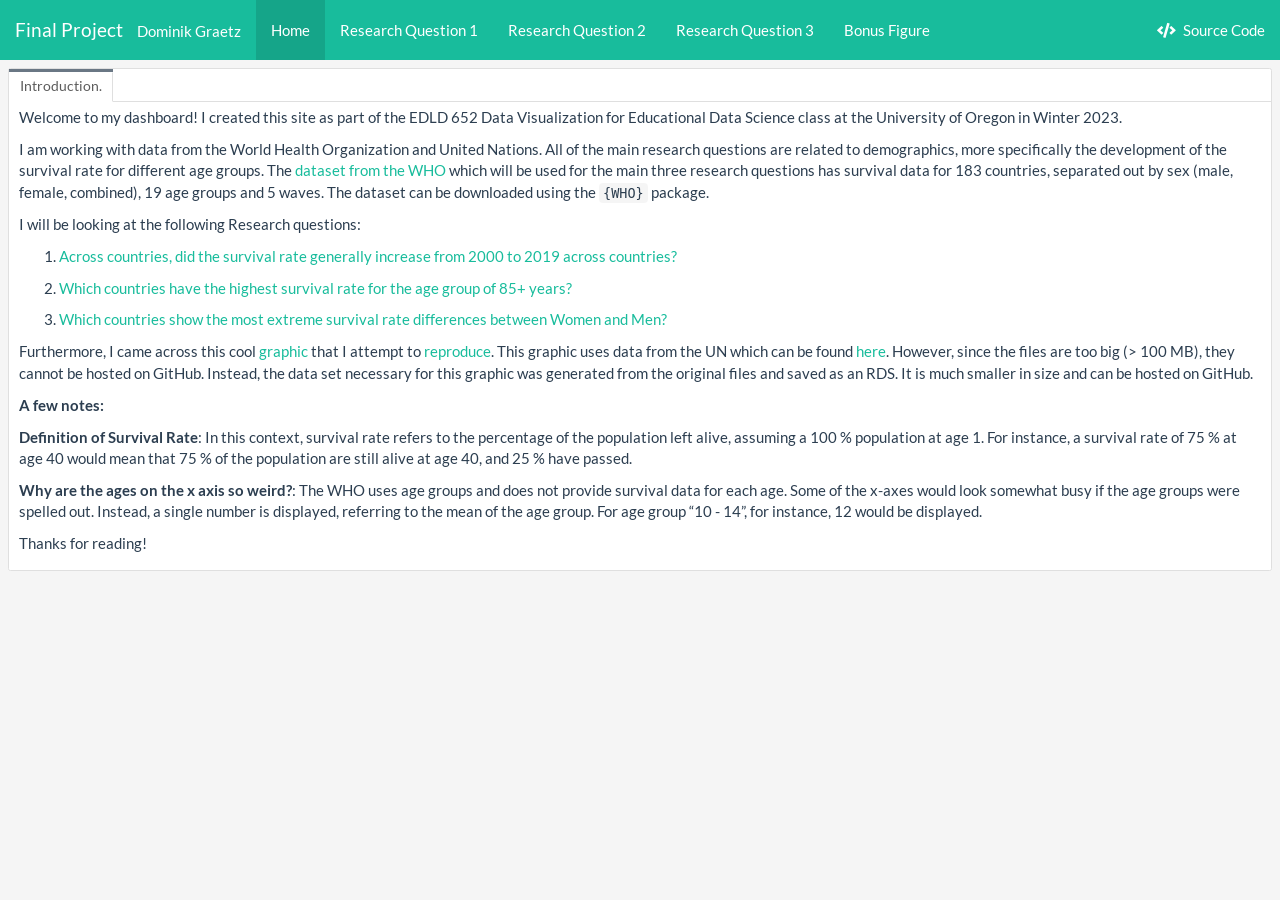
==== docs/index.html @ 1a1540c4 "firstcommit" ====
<!DOCTYPE html>
<html xmlns="http://www.w3.org/1999/xhtml">
<head>

<meta charset="utf-8">
<meta http-equiv="Content-Type" content="text/html; charset=utf-8" />
<meta name="generator" content="pandoc" />
<meta name="author" content="Dominik Graetz" />



<title>Final Project</title>

<meta property="og:title" content="Final Project" />

<meta name='viewport' content='width=device-width, initial-scale=1.0, maximum-scale=1.0, user-scalable=no' />

<link rel="icon" href="data:image/x-icon;" type="image/x-icon">


<script type="text/javascript">
window.FlexDashboardComponents = [];
</script>

<script id="flexdashboard-navbar" type="application/json">
[{"title":"Source Code","icon":"fa-code","href":"source_embed","align":"right"}]
</script>
<script src="site_libs/header-attrs-2.20/header-attrs.js"></script>
<script src="site_libs/jquery-3.6.0/jquery-3.6.0.min.js"></script>
<meta name="viewport" content="width=device-width, initial-scale=1" />
<link href="site_libs/bootstrap-3.3.5/css/flatly.min.css" rel="stylesheet" />
<script src="site_libs/bootstrap-3.3.5/js/bootstrap.min.js"></script>
<script src="site_libs/bootstrap-3.3.5/shim/html5shiv.min.js"></script>
<script src="site_libs/bootstrap-3.3.5/shim/respond.min.js"></script>
<style>h1 {font-size: 34px;}
       h1.title {font-size: 38px;}
       h2 {font-size: 30px;}
       h3 {font-size: 24px;}
       h4 {font-size: 18px;}
       h5 {font-size: 16px;}
       h6 {font-size: 12px;}
       code {color: inherit; background-color: rgba(0, 0, 0, 0.04);}
       pre:not([class]) { background-color: white }</style>
<script src="site_libs/stickytableheaders-0.1.19/jquery.stickytableheaders.min.js"></script>
<link href="site_libs/font-awesome-5.1.0/css/all.css" rel="stylesheet" />
<link href="site_libs/font-awesome-5.1.0/css/v4-shims.css" rel="stylesheet" />
<link href="site_libs/value-box-accent-static-0.6.1/theme-flatly-value-box.css" rel="stylesheet" />
<link href="site_libs/featherlight-1.3.5/featherlight.min.css" rel="stylesheet" />
<script src="site_libs/featherlight-1.3.5/featherlight.min.js"></script>
<link href="site_libs/prism-1.4.1/prism.css" rel="stylesheet" />
<script src="site_libs/prism-1.4.1/prism.js"></script>
<link href="site_libs/flexdashboard-css-0.6.1/flexdashboard.min.css" rel="stylesheet" />
<link href="site_libs/flexdashboard-css-0.6.1/theme-flatly.css" rel="stylesheet" />
<style type="text/css">
/*
  CSS for flexdashboard.js' use of Sly(). The sizing/position of this CSS needs to be
  applied _before_ flexdashboard.js initializes, which is why this CSS has been pulled
  out from flexdashboard.scss and inlined in the document's head.
*/

.storyboard-nav button {
  background: transparent;
  border: 0;
  opacity: .3;
  outline: none;
  padding: 0;
}

.storyboard-nav button:hover,
.storyboard-nav button:hover {
  opacity: .5;
}

.storyboard-nav button:disabled,
.storyboard-nav button:disabled {
  opacity: .1;
}

.storyboard-nav .sbnext,
.storyboard-nav .sbprev {
  float: left;
  width: 2%;
  height: 120px;
}

.storyboard-nav .sbprev {
  text-align: left;
  width: 2%;
}

.storyboard-nav .sbnext {
  float: right;
  text-align: right;
  margin-right: 8px;
}

.storyboard-nav .sbframelist {
  margin: 0 auto;
  width: 94%;
  height: 120px;
  overflow: hidden;
  text-shadow: none;
  margin-bottom: 8px;
}

.storyboard-nav .sbframelist ul {
  list-style: none;
  margin: 0;
  padding: 0;
  height: 100%;
}

.storyboard-nav .sbframelist ul li {
  float: left;
  width: 270px;
  height: 100%;
  padding: 10px 10px 10px 10px;
  margin-right: 8px;
  text-align: left;
  cursor: pointer;
}

.storyboard-nav .sbframelist ul li:last-child {
  margin-right: 0px;
}

.sbframe-commentary {
  width: 300px;
}

.sbframe-commentary ul {
  padding-left: 22px;
}

.sbframe.active {
  display: flex;
}

.sbframe:not(.active) {
  display: none;
}
</style>



</head>

<body>

<div class="navbar navbar-inverse navbar-fixed-top" role="navigation">
<div class="container-fluid">
<div class="navbar-header">

<span class="navbar-logo pull-left">
  
</span>
<span class="navbar-brand">
  Final Project
  <span class="navbar-author">
    Dominik Graetz
    </span>
</span>

<button id="navbar-button" type="button" class="navbar-toggle collapsed pull-right" data-toggle="collapse" data-bs-toggle="collapse" data-target="#navbar" data-bs-target="#navbar">
<span class="icon-bar"></span>
<span class="icon-bar"></span>
<span class="icon-bar"></span>
</button>

</div>
<div id="navbar" class="navbar-collapse collapse">
<ul class="nav navbar-nav navbar-left">
</ul>
<ul class="nav navbar-nav navbar-right">
</ul>
</div><!--/.nav-collapse-->
</div><!--/.container-->
</div><!--/.navbar-->

<script type="text/javascript">


var FlexDashboard = (function () {

  // initialize options
  var _options = {};

  var FlexDashboard = function() {

    // default options
    _options = $.extend(_options, {
      theme: "cosmo",
      fillPage: false,
      orientation: 'columns',
      storyboard: false,
      defaultFigWidth: 576,
      defaultFigHeight: 461,
      defaultFigWidthMobile: 360,
      defaultFigHeightMobile: 461,
      isMobile: false,
      isPortrait: false,
      resize_reload: true
    });
  };

  function init(options) {

    // extend default options
    $.extend(true, _options, options);

    // add ids to sections that don't have them (pandoc won't assign ids
    // to e.g. sections with titles consisting of only chinese characters)
    var nextId = 1;
    $('.level1:not([id]),.level2:not([id]),.level3:not([id])').each(function() {
      $(this).attr('id', 'dashboard-' + nextId++);
    });

    // find navbar items
    var navbarItems = $('#flexdashboard-navbar');
    if (navbarItems.length)
      navbarItems = JSON.parse(navbarItems.html());
    addNavbarItems(navbarItems);

    // find the main dashboard container
    var dashboardContainer = $('#dashboard-container');

    // resolve mobile classes
    resolveMobileClasses(dashboardContainer);

    // one time global initialization for components
    componentsInit(dashboardContainer);

    // look for a global sidebar
    var globalSidebar = dashboardContainer.find(".section.level1.sidebar");
    if (globalSidebar.length > 0) {

      // global layout for fullscreen displays
      if (!isMobilePhone()) {

         // hoist it up to the top level
         globalSidebar.insertBefore(dashboardContainer);

         // lay it out (set width/positions)
         layoutSidebar(globalSidebar, dashboardContainer);

      // tuck sidebar into first page for mobile phones
      } else {

        // convert it into a level3 section
        globalSidebar.removeClass('sidebar');
        globalSidebar.removeClass('level1');
        globalSidebar.addClass('level3');
        var h1 = globalSidebar.children('h1');
        var h3 = $('<h3></h3>');
        h3.append(h1.contents());
        h3.insertBefore(h1);
        h1.detach();

        // move it into the first page
        var page = dashboardContainer.find('.section.level1').first();
        if (page.length > 0)
          page.prepend(globalSidebar);
      }
    }

    // look for pages to layout
    var pages = $('div.section.level1');
    if (pages.length > 0) {

        // find the navbar and collapse on clicked
        var navbar = $('#navbar');
        navbar.on("click", "a[data-toggle!=dropdown]", null, function () {
           navbar.collapse('hide');
        });

        // envelop the dashboard container in a tab content div
        dashboardContainer.wrapInner('<div class="tab-content"></div>');

        pages.each(function(index) {

          // lay it out
          layoutDashboardPage($(this));

          // add it to the navbar
          addToNavbar($(this), index === 0);

        });

    } else {

      // remove the navbar and navbar button if we don't
      // have any navbuttons
      if (navbarItems.length === 0) {
        $('#navbar').remove();
        $('#navbar-button').remove();
      }

      // add the storyboard class if requested
      if (_options.storyboard)
        dashboardContainer.addClass('storyboard');

      // layout the entire page
      layoutDashboardPage(dashboardContainer);
    }

    // if we are in shiny we need to trigger a window resize event to
    // force correct layout of shiny-bound-output elements
    if (isShinyDoc())
      $(window).trigger('resize');

    // make main components visible
    $('.section.sidebar').css('visibility', 'visible');
    dashboardContainer.css('visibility', 'visible');

    // handle location hash
    handleLocationHash();

    // intialize prism highlighting
    initPrismHighlighting();

    // record mobile and orientation state then register a handler
    // to refresh if resize_reload is set to true and it changes
    _options.isMobile = isMobilePhone();
    _options.isPortrait = isPortrait();
    if (_options.resize_reload) {
      $(window).on('resize', function() {
        if (_options.isMobile !== isMobilePhone() ||
            _options.isPortrait !== isPortrait()) {
          window.location.reload();
        }
      });
    } else {
      // if in desktop mode and resizing to mobile, make sure the heights are 100%
      // This enforces what `fillpage.css` does for "wider" pages.
      // Since we are not reloading once the page becomes small, we need to force the height to 100%
      // This is a new situation introduced when `_options.resize_reload` is `false`
      if (! _options.isMobile) {
        // only add if `fillpage.css` was added in the first place
        if (_options.fillPage) {
          // fillpage.css
          $("html,body,#dashboard").css("height", "100%");
        }
      }
    }
    // trigger layoutcomplete event
    dashboardContainer.trigger('flexdashboard:layoutcomplete');
  }

  function resolveMobileClasses(dashboardContainer) {
     // add top level layout class
    dashboardContainer.addClass(isMobilePhone() ? 'mobile-layout' :
                                                  'desktop-layout');

    // look for .mobile sections and add .no-mobile to their peers
    var mobileSections = $('.section.mobile');
    mobileSections.each(function() {
       var id = $(this).attr('id');
       var nomobileId = id.replace(/-\d+$/, '');
       $('#' + nomobileId).addClass('no-mobile');
    });
  }

  function addNavbarItems(navbarItems) {

    var navbarLeft = $('ul.navbar-left');
    var navbarRight = $('ul.navbar-right');

    for (var i = 0; i<navbarItems.length; i++) {

      // get the item
      var item = navbarItems[i];

      // determine the container
      var container = null;
      if (item.align === "left")
        container = navbarLeft;
      else
        container = navbarRight;

      // navbar menu if we have multiple items
      if (item.items) {
        var menu = navbarMenu(null, item.icon, item.title, container);
        for (var j = 0; j<item.items.length; j++) {
          var subItem = item.items[j];
          var li = $('<li></li>');
          var a = navbarLink(subItem.icon, subItem.title, subItem.href, subItem.target);
          a.removeClass("nav-link").addClass("dropdown-item");
          li.append(a);
          menu.append(li);
        }
      } else {
        var li = $('<li class="nav-item"></li>');
        li.append(navbarLink(item.icon, item.title, item.href, item.target));
        container.append(li);
      }
    }
  }

  // create or get a reference to an existing dropdown menu
  function navbarMenu(id, icon, title, container) {
    var existingMenu = [];
    if (id)
      existingMenu = container.children('#' + id);
    if (existingMenu.length > 0) {
      return existingMenu.children('ul');
    } else {
      var li = $('<li class="nav-item"></li>');
      if (id)
        li.attr('id', id);
      li.addClass('dropdown');
      // auto add "Share" title on mobile if necessary
      if (!title && icon && (icon === "fa-share-alt") && isMobilePhone())
        title = "Share";
      if (title) {
        title = title + ' <span class="caret"></span>';
      }
      var a = navbarLink(icon, title, "#");
      a.addClass('dropdown-toggle');
      a.attr('data-toggle', 'dropdown');
      a.attr('data-bs-toggle', 'dropdown');
      a.attr('role', 'button');
      a.attr('aria-expanded', 'false');
      li.append(a);
      var ul = $('<ul class="dropdown-menu"></ul>');
      ul.attr('role', 'menu');
      li.append(ul);
      container.append(li);
      return ul;
    }
  }

  function addToNavbar(page, active) {

    // capture the id and data-icon attribute (if any)
    var id = page.attr('id');
    var icon = page.attr('data-icon');
    var navmenu = page.attr('data-navmenu');

    // get hidden state (transfer this to navbar)
    var hidden = page.hasClass('hidden');
    page.removeClass('hidden');

    // sanitize the id for use with bootstrap tabs
    id = id.replace(/[.\/?&!#<>]/g, '').replace(/\s/g, '_');
    page.attr('id', id);

    // get the wrapper
    var wrapper = page.closest('.dashboard-page-wrapper');

    // move the id to the wrapper
    page.removeAttr('id');
    wrapper.attr('id', id);

    // add the tab-pane class to the wrapper
    wrapper.addClass('tab-pane');
    if (active)
      wrapper.addClass('active');

    // get a reference to the h1, discover its inner contens, then detach it
    var h1 = wrapper.find('h1').first();
    var title = h1.contents();
    h1.detach();

    // create a navbar item
    var li = $('<li></li>');
    var a = navbarLink(icon, title, '#' + id);
    a.attr('data-toggle', 'tab');
    li.append(a);

    // add it to the navbar (or navbar menu if specified)
    var container = $('ul.navbar-left');
    if (navmenu) {
      var menuId = navmenu.replace(/\s+/g, '');
      var menu = navbarMenu(menuId, null, navmenu, container);
      li.find("> a").removeClass("nav-link").addClass("dropdown-item");
      menu.append(li);
    } else {
      li.addClass("nav-item")
      container.append(li);
    }

    // hide it if requested
    if (hidden)
      li.addClass('hidden');
  }

  function navbarLink(icon, title, href, target) {

    var a = $('<a class="nav-link"></a>');
    if (icon) {

      // get the name of the icon set and icon
      var dashPos = icon.indexOf("-");
      var iconSet = null;
      var iconSplit = icon.split(" ");
      if (iconSplit.length > 1) {
        iconSet = iconSplit[0];
        icon = iconSplit.slice(1).join(" ");
      } else {
        iconSet = icon.substring(0, dashPos);
      }
      var iconName = icon.substring(dashPos + 1);

      // create the icon
      var iconElement = $('<span class="' + iconSet + ' ' + icon + '"></span>');
      if (title)
        iconElement.css('margin-right', '7px');
      a.append(iconElement);
      // if href is null see if we can auto-generate based on icon (e.g. social)
      if (!href)
        maybeGenerateLinkFromIcon(iconName, a);
    }
    if (title)
      a.append(title);

    // add the href.
    if (href) {
      if (href === "source_embed") {
        a.attr('href', '#');
        a.attr('data-featherlight', "#flexdashboard-source-code");
        a.featherlight({
            beforeOpen: function(event){
              $('body').addClass('unselectable');
            },
            afterClose: function(event){
              $('body').removeClass('unselectable');
            }
        });
      } else {
        a.attr('href', href);
      }
    }

    // add the arget
    if (target)
      a.attr('target', target);

    return a;
  }

  // auto generate a link from an icon name (e.g. twitter) when possible
  function maybeGenerateLinkFromIcon(iconName, a) {

     var serviceLinks = {
      "twitter": "https://twitter.com/share?text=" + encodeURIComponent(document.title) + "&url="+encodeURIComponent(location.href),
      "facebook": "https://www.facebook.com/sharer/sharer.php?s=100&p[url]="+encodeURIComponent(location.href),
      "linkedin": "https://www.linkedin.com/shareArticle?mini=true&url="+encodeURIComponent(location.href) + "&title=" + encodeURIComponent(document.title),
      "pinterest": "https://pinterest.com/pin/create/link/?url="+encodeURIComponent(location.href) + "&description=" + encodeURIComponent(document.title)
    };

    var makeSocialLink = function(a, href) {
      a.attr('href', '#');
      a.on('click', function(e) {
        e.preventDefault();
        window.open(href);
      });
    };

    $.each(serviceLinks, function(key, value) {
      if (iconName.indexOf(key) !== -1)
        makeSocialLink(a, value);
    });
  }

  // layout a dashboard page
  function layoutDashboardPage(page) {

    // use a page wrapper so that free form content above the
    // dashboard appears at the top rather than the side (as it
    // would without the wrapper in a column orientation)
    var wrapper = $('<div class="dashboard-page-wrapper"></div>');
    page.wrap(wrapper);

    // if there are no level2 or level3 headers synthesize a level3
    // header to contain the (e.g. frame it, scroll container, etc.)
    var headers = page.find('h2,h3');
    if (headers.length === 0)
      page.wrapInner('<div class="section level3"></div>');

    // hoist up any content before level 2 or level 3 headers
    var children = page.children();
    children.each(function(index) {
      if ($(this).hasClass('level2') || $(this).hasClass('level3'))
        return false;
      $(this).insertBefore(page);
    });

    // determine orientation and fillPage behavior for distinct media
    var orientation, fillPage, storyboard;

    // media: mobile phone
    if (isMobilePhone()) {

      // if there is a sidebar we need to ensure it's content
      // is properly framed as an h3
      var sidebar = page.find('.section.sidebar');
      sidebar.removeClass('sidebar');
      sidebar.wrapInner('<div class="section level3"></div>');
      var h2 = sidebar.find('h2');
      var h3 = $('<h3></h3>');
      h3.append(h2.contents());
      h3.insertBefore(h2);
      h2.detach();

      // wipeout h2 elements then enclose them in a single h2
      var level2 = page.find('div.section.level2');
      level2.each(function() {
        level2.children('h2').remove();
        level2.children().unwrap();
      });
      page.wrapInner('<div class="section level2"></div>');

      // substitute mobile images
      if (isPortrait()) {
        var mobileFigures = $('img.mobile-figure');
        mobileFigures.each(function() {
          // get the src (might be base64 encoded)
          var src = $(this).attr('src');

          // find it's peer
          var id = $(this).attr('data-mobile-figure-id');
          var img = $('img[data-figure-id=' + id + "]");
          img.attr('src', src)
             .attr('width', _options.defaultFigWidthMobile)
             .attr('height', _options.defaultFigHeightMobile);
        });
      }

      // hoist storyboard commentary into it's own section
      if (page.hasClass('storyboard')) {
        var commentaryHR = page.find('div.section.level3 hr');
        commentaryHR.each(function() {
          var commentary = $(this).nextAll().detach();
          var commentarySection = $('<div class="section level3"></div>');
          commentarySection.append(commentary);
          commentarySection.insertAfter($(this).closest('div.section.level3'));
          $(this).remove();
        });
      }

      // force a non full screen layout by columns
      orientation = _options.orientation = 'columns';
      fillPage = _options.fillPage = false;
      storyboard = _options.storyboard = false;

    // media: desktop
    } else {

      // determine orientation
      orientation = page.attr('data-orientation');
      if (orientation !== 'rows' && orientation != 'columns')
        orientation = _options.orientation;

      // determine storyboard mode
      storyboard = page.hasClass('storyboard');

      // fillPage based on options (force for storyboard)
      fillPage = _options.fillPage || storyboard;

      // handle sidebar
      var sidebar = page.find('.section.level2.sidebar');
      if (sidebar.length > 0)
        layoutSidebar(sidebar, page);
    }

    // give it and it's parent divs height: 100% if we are in fillPage mode
    if (fillPage) {
      page.addClass('vertical-layout-fill');
      page.css('height', '100%');
      page.parents('div').css('height', '100%');
    } else {
      page.addClass('vertical-layout-scroll');
    }

    // perform the layout
    if (storyboard)
      layoutPageAsStoryboard(page);
    else if (orientation === 'rows')
      layoutPageByRows(page, fillPage);
    else if (orientation === 'columns')
      layoutPageByColumns(page, fillPage);
  }

  function layoutSidebar(sidebar, content) {

    // get it out of the header hierarchy
    sidebar = sidebar.first();
    if (sidebar.hasClass('level1')) {
      sidebar.removeClass('level1');
      sidebar.children('h1').remove();
    } else if (sidebar.hasClass('level2')) {
      sidebar.removeClass('level2');
      sidebar.children('h2').remove();
    }

    // determine width
    var sidebarWidth = isTablet() ? 220 : 250;
    var dataWidth = parseInt(sidebar.attr('data-width'));
    if (dataWidth)
      sidebarWidth = dataWidth;

    // set the width and shift the page right to accomodate the sidebar
    sidebar.css('width', sidebarWidth + 'px');
    content.css('padding-left', sidebarWidth + 'px');

    // wrap it's contents in a form
    sidebar.wrapInner($('<form></form>'));
  }

  function layoutPageAsStoryboard(page) {

    // create storyboard navigation
    var nav = $('<div class="storyboard-nav"></div>');

    // add navigation buttons
    var prev = $('<button class="sbprev"><i class="fa fa-angle-left"></i></button>');
    nav.append(prev);
    var next= $('<button class="sbnext"><i class="fa fa-angle-right"></i></button>');
    nav.append(next);

    // add navigation frame
    var frameList = $('<div class="sbframelist"></div>');
    nav.append(frameList);
    var ul = $('<ul></ul>');
    frameList.append(ul);

     // find all the level3 sections (those are the storyboard frames)
    var frames = page.find('div.section.level3');
    frames.each(function() {

      // mark it
      $(this).addClass('sbframe');

      // divide it into chart content and (optional) commentary
      $(this).addClass('dashboard-column-orientation');

      // stuff the chart into it's own div w/ flex
      $(this).wrapInner('<div class="sbframe-component"></div>');
      setFlex($(this), 1);
      var frame = $(this).children('.sbframe-component');

      // extract the title from the h3
      var li = $('<li></li>');
      var h3 = frame.children('h3');
      li.append(h3.contents());
      h3.detach();
      ul.append(li);

      // extract commentary
      var hr = frame.children('hr');
      if (hr.length) {
        var commentary = hr.nextAll().detach();
        hr.remove();
        var commentaryFrame = $('<div class="sbframe-commentary"></div>');
        commentaryFrame.addClass('flowing-content-shim');
        commentaryFrame.addClass('flowing-content-container');
        commentaryFrame.append(commentary);
        $(this).append(commentaryFrame);

        // look for a data-commentary-width attribute
        var commentaryWidth = $(this).attr('data-commentary-width');
        if (commentaryWidth)
          commentaryFrame.css('width', commentaryWidth + 'px');
      }

      // layout the chart (force flex)
      var result = layoutChart(frame, true);

      // ice the notes if there are none
      if (!result.notes)
        frame.find('.chart-notes').remove();

      // set flex on chart
      setFlex(frame, 1);
    });

    // create a div to hold all the frames
    var frameContent = $('<div class="sbframe-content"></div>');
    frameContent.addClass('dashboard-row-orientation');
    frameContent.append(frames.detach());

    // row orientation to stack nav and frame content
    page.addClass('dashboard-row-orientation');
    page.append(nav);
    page.append(frameContent);
    setFlex(frameContent, 1);

    // initialize sly
    var sly = new Sly(frameList, {
    		horizontal: true,
    		itemNav: 'basic',
    		smart: true,
    		activateOn: 'click',
    		startAt: 0,
    		scrollBy: 1,
    		activatePageOn: 'click',
    		speed: 200,
    		moveBy: 600,
    		dragHandle: true,
    		dynamicHandle: true,
    		clickBar: true,
    		keyboardNavBy: 'items',
    		next: next,
    		prev: prev
    	}).init();

    // make first frame active
    frames.removeClass('active');
    frames.first().addClass('active');

    // subscribe to frame changed events
    sly.on('active', function (eventName, itemIndex) {
      frames.removeClass('active');
      frames.eq(itemIndex).addClass('active')
                          .trigger('shown');
    });
  }

  function layoutPageByRows(page, fillPage) {

    // row orientation
    page.addClass('dashboard-row-orientation');

    // find all the level2 sections (those are the rows)
    var rows = page.find('div.section.level2');

    // if there are no level2 sections then treat the
    // entire page as if it's a level 2 section
    if (rows.length === 0) {
      page.wrapInner('<div class="section level2"></div>');
      rows = page.find('div.section.level2');
    }

    rows.each(function () {

      // flags
      var haveNotes = false;
      var haveFlexHeight = true;

      // remove the h2
      $(this).children('h2').remove();

      // check for a tabset
      var isTabset = $(this).hasClass('tabset');
      if (isTabset)
        layoutTabset($(this));

      // give it row layout semantics if it's not a tabset
      if (!isTabset)
        $(this).addClass('dashboard-row');

      // find all of the level 3 subheads
      var columns = $(this).find('div.section.level3');

      // determine figureSizes sizes
      var figureSizes = chartFigureSizes(columns);

      // fixup the columns
      columns.each(function(index) {

        // layout the chart (force flex if we are in a tabset)
        var result = layoutChart($(this), isTabset);

        // update flexHeight state
        if (!result.flex)
          haveFlexHeight = false;

        // update state
        if (result.notes)
          haveNotes = true;

        // set the column flex based on the figure width
        // (value boxes will just get the default figure width)
        var chartWidth = figureSizes[index].width;
        setFlex($(this), chartWidth + ' ' + chartWidth + ' 0px');

      });

      // remove empty chart note divs
      if (isTabset)
        $(this).find('.chart-notes').filter(function() {
            return $(this).html() === "&nbsp;";
        }).remove();
      if (!haveNotes)
        $(this).find('.chart-notes').remove();

       // make it a flexbox row
      if (haveFlexHeight)
        $(this).addClass('dashboard-row-flex');

      // now we can set the height on all the wrappers (based on maximum
      // figure height + room for title and notes, or data-height on the
      // container if specified). However, don't do this if there is
      // no flex on any of the constituent columns
      var flexHeight = null;
      var dataHeight = parseInt($(this).attr('data-height'));
      if (dataHeight)
        flexHeight = adjustedHeight(dataHeight, columns.first());
      else if (haveFlexHeight)
        flexHeight = maxChartHeight(figureSizes, columns);
      if (flexHeight) {
        if (fillPage)
          setFlex($(this), flexHeight + ' ' + flexHeight + ' 0px');
        else {
          $(this).css('height', flexHeight + 'px');
          setFlex($(this), '0 0 ' + flexHeight + 'px');
        }
      }

    });
  }

  function layoutPageByColumns(page, fillPage) {

    // column orientation
    page.addClass('dashboard-column-orientation');

    // find all the level2 sections (those are the columns)
    var columns = page.find('div.section.level2');

    // if there are no level2 sections then treat the
    // entire page as if it's a level 2 section
    if (columns.length === 0) {
      page.wrapInner('<div class="section level2"></div>');
      columns = page.find('div.section.level2');
    }

    // layout each column
    columns.each(function (index) {

      // remove the h2
      $(this).children('h2').remove();

      // make it a flexbox column
      $(this).addClass('dashboard-column');

      // check for a tabset
      var isTabset = $(this).hasClass('tabset');
      if (isTabset)
        layoutTabset($(this));

      // find all the h3 elements
      var rows = $(this).find('div.section.level3');

      // get the figure sizes for the rows
      var figureSizes = chartFigureSizes(rows);

      // column flex is the max row width (or data-width if specified)
      var flexWidth;
      var dataWidth = parseInt($(this).attr('data-width'));
      if (dataWidth)
        flexWidth = dataWidth;
      else
        flexWidth = maxChartWidth(figureSizes);
      setFlex($(this), flexWidth + ' ' + flexWidth + ' 0px');

      // layout each chart
      rows.each(function(index) {

        // perform the layout
        var result = layoutChart($(this), false);

        // ice the notes if there are none
        if (!result.notes)
          $(this).find('.chart-notes').remove();

        // set flex height based on figHeight, then adjust
        if (result.flex) {
          var chartHeight = figureSizes[index].height;
          chartHeight = adjustedHeight(chartHeight, $(this));
          if (fillPage)
            setFlex($(this), chartHeight + ' ' + chartHeight + ' 0px');
          else {
            $(this).css('height', chartHeight + 'px');
            setFlex($(this), chartHeight + ' ' + chartHeight + ' ' + chartHeight + 'px');
          }
        }
      });
    });
  }

  function chartFigureSizes(charts) {

    // sizes
    var figureSizes = new Array(charts.length);

    // check each chart
    charts.each(function(index) {

      // start with default
      figureSizes[index] = {
        width: _options.defaultFigWidth,
        height: _options.defaultFigHeight
      };

      // look for data-height or data-width then knit options
      var dataWidth = parseInt($(this).attr('data-width'));
      var dataHeight = parseInt($(this).attr('data-height'));
      var knitrOptions = $(this).find('.knitr-options:first');
      var knitrWidth, knitrHeight;
      if (knitrOptions) {
        knitrWidth = parseInt(knitrOptions.attr('data-fig-width'));
        knitrHeight =  parseInt(knitrOptions.attr('data-fig-height'));
      }

      // width
      if (dataWidth)
        figureSizes[index].width = dataWidth;
      else if (knitrWidth)
        figureSizes[index].width = knitrWidth;

      // height
      if (dataHeight)
        figureSizes[index].height = dataHeight;
      else if (knitrHeight)
        figureSizes[index].height = knitrHeight;
    });

    // return sizes
    return figureSizes;
  }

  function maxChartHeight(figureSizes, charts) {

    // first compute the maximum height
    var maxHeight = _options.defaultFigHeight;
    for (var i = 0; i<figureSizes.length; i++)
      if (figureSizes[i].height > maxHeight)
        maxHeight = figureSizes[i].height;

    // now add offests for chart title and chart notes
    if (charts.length)
      maxHeight = adjustedHeight(maxHeight, charts.first());

    return maxHeight;
  }

  function adjustedHeight(height, chart) {
    if (chart.length > 0) {
      var chartTitle = chart.find('.chart-title');
      if (chartTitle.length)
        height += chartTitle.first().outerHeight();
      var chartNotes = chart.find('.chart-notes');
      if (chartNotes.length)
        height += chartNotes.first().outerHeight();
    }
    return height;
  }

  function maxChartWidth(figureSizes) {
    var maxWidth = _options.defaultFigWidth;
    for (var i = 0; i<figureSizes.length; i++)
      if (figureSizes[i].width > maxWidth)
        maxWidth = figureSizes[i].width;
    return maxWidth;
  }

  // layout a chart
  function layoutChart(chart, forceFlex) {

    // state to return
    var result = {
      notes: false,
      flex: false
    };

    // extract the title
    var title = extractTitle(chart);

    // find components that apply to this container
    var components = componentsFind(chart);

    // if it's a custom component then call it and return
    var customComponents = componentsCustom(components);
    if (customComponents.length) {
      componentsLayout(customComponents, title, chart);
      result.notes = false;
      result.flex = forceFlex || componentsFlex(customComponents);
      return result;
    }

    // put all the content in a chart wrapper div
    chart.addClass('chart-wrapper');
    chart.wrapInner('<div class="chart-stage"></div>');
    var chartContent = chart.children('.chart-stage');

    // flex the content if appropriate
    result.flex = forceFlex || componentsFlex(components);
    if (result.flex) {
      // add flex classes
      chart.addClass('chart-wrapper-flex');
      chartContent.addClass('chart-stage-flex');

      // additional shim to break out of flexbox sizing
      chartContent.wrapInner('<div class="chart-shim"></div>');
      chartContent = chartContent.children('.chart-shim');
    }

    // set custom data-padding attribute
    var pad = chart.attr('data-padding');
    if (pad) {
      if (pad === "0")
        chart.addClass('no-padding');
      else {
        pad = pad + 'px';
        chartContent.css('left', pad)
                    .css('top', pad)
                    .css('right', pad)
                    .css('bottom', pad)
      }
    }

    // call compoents
    componentsLayout(components, title, chartContent);

    // also activate components on shiny output
    findShinyOutput(chartContent).on('shiny:value',
      function(event) {
        var element = $(event.target);
        setTimeout(function() {

          // see if we opted out of flex based on our output (for shiny
          // we can't tell what type of output we have until after the
          // value is bound)
          var components = componentsFind(element);
          var flex = forceFlex || componentsFlex(components);
          if (!flex) {
            chart.css('height', "");
            setFlex(chart, "");
            chart.removeClass('chart-wrapper-flex');
            chartContent.removeClass('chart-stage-flex');
            chartContent.children().unwrap();
          }

          // perform layout
          componentsLayout(components, title, element.parent());
        }, 10);
      });

    // add the title
    var chartTitle = $('<div class="chart-title"></div>');
    chartTitle.append(title);
    chart.prepend(chartTitle);

    // add the notes section
    var chartNotes = $('<div class="chart-notes"></div>');
    chartNotes.html('&nbsp;');
    chart.append(chartNotes);

    // attempt to extract notes if we have a component
    if (components.length)
      result.notes = extractChartNotes(chartContent, chartNotes);

    // return result
    return result;
  }

  // build a tabset from a section div with the .tabset class
  function layoutTabset(tabset) {

    // check for fade option
    var fade = tabset.hasClass("tabset-fade");
    var pills = tabset.hasClass("tabset-pills");
    var navClass = pills ? "nav-pills" : "nav-tabs";

    // determine the heading level of the tabset and tabs
    var match = tabset.attr('class').match(/level(\d) /);
    if (match === null)
      return;
    var tabsetLevel = Number(match[1]);
    var tabLevel = tabsetLevel + 1;

    // find all subheadings immediately below
    var tabs = tabset.find("div.section.level" + tabLevel);
    if (!tabs.length)
      return;

    // create tablist and tab-content elements
    var tabList = $('<ul class="nav ' + navClass + '" role="tablist"></ul>');
    $(tabs[0]).before(tabList);
    var tabContent = $('<div class="tab-content"></div>');
    $(tabs[0]).before(tabContent);

    // build the tabset
    var activeTab = 0;
    tabs.each(function(i) {

      // get the tab div
      var tab = $(tabs[i]);

      // get the id then sanitize it for use with bootstrap tabs
      var id = tab.attr('id');

      // see if this is marked as the active tab
      if (tab.hasClass('active'))
        activeTab = i;

      // sanitize the id for use with bootstrap tabs
      id = id.replace(/[.\/?&!#<>]/g, '').replace(/\s/g, '_');
      tab.attr('id', id);

      // get the heading element within it and grab it's text
      var heading = tab.find('h' + tabLevel + ':first');
      var headingDom = heading.contents();

      // build and append the tab list item
      var a = $('<a role="tab" data-toggle="tab" class="nav-link"></a>');
      a.append(headingDom);
      a.attr('href', '#' + id);
      a.attr('aria-controls', id);
      var li = $('<li role="presentation" class="nav-item"></li>');
      li.append(a);
      tabList.append(li);

      // set it's attributes
      tab.attr('role', 'tabpanel');
      tab.addClass('tab-pane');
      tab.addClass('tabbed-pane');
      tab.addClass('no-title');
      if (fade)
        tab.addClass('fade');

      // move it into the tab content div
      tab.detach().appendTo(tabContent);
    });

    // set active tab
    $(tabList.children()[activeTab]).tab("show");
    var active = $(tabContent.children('div.section')[activeTab]);
    active.addClass('active');
    if (fade)
      active.addClass('in');

    // add nav-tabs-custom
    tabset.addClass('nav-tabs-custom');

    // internal layout is dashboard-column with tab-content flexing
    tabset.addClass('dashboard-column');
    setFlex(tabContent, 1);
  }

  // one time global initialization for components
  function componentsInit(dashboardContainer) {
    for (var i=0; i<window.FlexDashboardComponents.length; i++) {
      var component = window.FlexDashboardComponents[i];
      if (component.init)
        component.init(dashboardContainer);
    }
  }

  // find components that apply within a container
  function componentsFind(container) {

    // look for components
    var components = [];
    for (var i=0; i<window.FlexDashboardComponents.length; i++) {
      var component = window.FlexDashboardComponents[i];
      if (component.find(container).length)
        components.push(component);
    }

    // if there were none then use a special flowing content component
    // that just adds a scrollbar in fillPage mode
    if (components.length == 0) {
      components.push({
        find: function(container) {
          return container;
        },

        flex: function(fillPage) {
          return fillPage;
        },

        layout: function(title, container, element, fillPage) {
          if (fillPage) {
            container.addClass('flowing-content-shim');
            container.addClass('flowing-content-container');
          }
        }
      });
    }

    return components;
  }

  // if there is a custom component then pick it out
  function componentsCustom(components) {
    var customComponent = [];
    for (var i=0; i<components.length; i++)
      if (components[i].type === "custom") {
        customComponent.push(components[i]);
        break;
      }
    return customComponent;
  }

  // query all components for flex
  function componentsFlex(components) {

    // no components at all means no flex
    if (components.length === 0)
      return false;

    // otherwise query components (assume true unless we see false)
    var isMobile = isMobilePhone();
    for (var i=0; i<components.length; i++)
      if (components[i].flex && !components[i].flex(_options.fillPage))
        return false;
    return true;
  }

  // layout all components
  function componentsLayout(components, title, container) {
    var isMobile = isMobilePhone();
    for (var i=0; i<components.length; i++) {
      var element = components[i].find(container);
      if (components[i].layout) {
        // call layout (don't call other components if it returns false)
        var result = components[i].layout(title, container, element, _options.fillPage);
        if (result === false)
          return;
      }
    }
  }

  // get a reference to the h3, discover it's inner html, and remove it
  function extractTitle(container) {
    var h3 = container.children('h3').first();
    var title = '';
    if (!container.hasClass('no-title'))
      title = h3.contents();
    h3.detach();
    return title;
  }

  // extract chart notes
  function extractChartNotes(chartContent, chartNotes) {
    // look for a terminating blockquote or image caption
    var blockquote = chartContent.children('blockquote:last-child');
    var caption = chartContent.children('div.image-container')
                              .children('p.caption');
    if (blockquote.length) {
      chartNotes.empty().append(blockquote.children('p:first-child').contents());
      blockquote.remove();
      return true;
    } else if (caption.length) {
      chartNotes.empty().append(caption.contents());
      caption.remove();
      return true;
    } else {
      return false;
    }
  }

  function findShinyOutput(chartContent) {
    return chartContent.find('.shiny-text-output, .shiny-html-output');
  }

  // safely detect rendering on a mobile phone
  function isMobilePhone() {
    try
    {
      return ! window.matchMedia("only screen and (min-width: 768px)").matches;
    }
    catch(e) {
      return false;
    }
  }

  function isFillPage() {
    return _options.fillPage;
  }

  // detect portrait mode
  function isPortrait() {
    return ($(window).width() < $(window).height());
  }

  // safely detect rendering on a tablet
  function isTablet() {
    try
    {
      return window.matchMedia("only screen and (min-width: 769px) and (max-width: 992px)").matches;
    }
    catch(e) {
      return false;
    }
  }

  // test whether this is a shiny doc
  function isShinyDoc() {
    return (typeof(window.Shiny) !== "undefined" && !!window.Shiny.outputBindings);
  }

  // set flex using vendor specific prefixes
  function setFlex(el, flex) {
    el.css('-webkit-box-flex', flex)
      .css('-webkit-flex', flex)
      .css('-ms-flex', flex)
      .css('flex', flex);
  }

  // support bookmarking of pages
  function handleLocationHash() {

    // restore tab/page from bookmark
    var hash = window.decodeURIComponent(window.location.hash);
    if (hash.length > 0)
      $('ul.nav a[href="' + hash + '"]').tab('show');
    FlexDashboardUtils.manageActiveNavbarMenu();

    // navigate to a tab when the history changes
    window.addEventListener("popstate", function(e) {
      var hash = window.decodeURIComponent(window.location.hash);
      var activeTab = $('ul.nav a[href="' + hash + '"]');
      if (activeTab.length) {
        activeTab.tab('show');
      } else {
        $('ul.nav a:first').tab('show');
      }
      FlexDashboardUtils.manageActiveNavbarMenu();
    });

    // add a hash to the URL when the user clicks on a tab/page
    $('.navbar-nav a[data-toggle="tab"]').on('click', function(e) {
      var baseUrl = FlexDashboardUtils.urlWithoutHash(window.location.href);
      var hash = FlexDashboardUtils.urlHash($(this).attr('href'));
      var href = baseUrl + hash;
      FlexDashboardUtils.setLocation(href);
    });

    // handle clicks of other links that should activate pages
    var navPages = $('ul.navbar-nav li a[data-toggle=tab]');
    navPages.each(function() {
      var href =  $(this).attr('href');
      var links = $('a[href="' + href + '"][data-toggle!=tab]');
      links.each(function() {
        $(this).on('click', function(e) {
          window.FlexDashboardUtils.showPage(href);
        });
      });
    });
  }

  // tweak Prism highlighting
  function initPrismHighlighting() {

    if (window.Prism) {
      Prism.languages.insertBefore('r', 'comment', {
        'heading': [
          {
            // title 1
        	  // =======

        	  // title 2
        	  // -------
        	  pattern: /\w+.*(?:\r?\n|\r)(?:====+|----+)/,
            alias: 'operator'
          },
          {
            // ### title 3
            pattern: /(^\s*)###[^#].+/m,
            lookbehind: true,
            alias: 'operator'
          }
        ]
      });

      // prism highlight
      Prism.highlightAll();
    }
  }

  FlexDashboard.prototype = {
    constructor: FlexDashboard,
    init: init,
    isMobilePhone: isMobilePhone,
    isFillPage: isFillPage
  };

  return FlexDashboard;

})();

// utils
window.FlexDashboardUtils = {
  resizableImage: function(img) {
    var src = img.attr('src');
    var url = 'url("' + src + '")';
    img.parent().css('background', url)
                .css('background-size', 'contain')
                .css('background-repeat', 'no-repeat')
                .css('background-position', 'center')
                .addClass('image-container');
  },
  setLocation: function(href) {
    if (history && history.pushState) {
      history.pushState(null, null, href);
    } else {
      window.location.replace(href);
    }
    setTimeout(function() {
        window.scrollTo(0, 0);
    }, 10);
    this.manageActiveNavbarMenu();
  },
  showPage: function(href) {
    $('ul.navbar-nav li a[href="' + href + '"]').tab('show');
    var baseUrl = this.urlWithoutHash(window.location.href);
    var loc = baseUrl + href;
    this.setLocation(loc);
  },
  showLinkedValue: function(href) {
    // check for a page link
    if ($('ul.navbar-nav li a[data-toggle=tab][href="' + href + '"]').length > 0)
      this.showPage(href);
    else
      window.open(href);
  },
  urlWithoutHash: function(url) {
    var hashLoc = url.indexOf('#');
    if (hashLoc != -1)
      return url.substring(0, hashLoc);
    else
      return url;
  },
  urlHash: function(url) {
    var hashLoc = url.indexOf('#');
    if (hashLoc != -1)
      return url.substring(hashLoc);
    else
      return "";
  },
  manageActiveNavbarMenu: function () {
    // remove active from currently active tabs
    $('.navbar ul.nav .active').removeClass('active');
    // find the active tab
    var activeTab = $('.dashboard-page-wrapper.tab-pane.active');
    if (activeTab.length > 0) {
      var tabId = activeTab.attr('id');
      if (tabId)
        $(".navbar ul.nav a[href='#" + tabId + "']").tab("show");
    }
  }
};

window.FlexDashboard = new FlexDashboard();

// empty content
window.FlexDashboardComponents.push({
  find: function(container) {
    if (container.find('p').length == 0)
      return container;
    else
      return $();
  }
})

// plot image
window.FlexDashboardComponents.push({

  find: function(container) {
    return container.children('p')
                    .children('img:only-child');
  },

  layout: function(title, container, element, fillPage) {
    FlexDashboardUtils.resizableImage(element);
  }
});

// plot image (figure style)
window.FlexDashboardComponents.push({

  find: function(container) {
    return container.children('div.figure').children('img');
  },

  layout: function(title, container, element, fillPage) {
    FlexDashboardUtils.resizableImage(element);
  }
});

// htmlwidget
window.FlexDashboardComponents.push({

  init: function(dashboardContainer) {
    // trigger "shown" after initial layout to force static htmlwidgets
    // in runtime: shiny to be resized after the dom has been transformed
    dashboardContainer.on('flexdashboard:layoutcomplete', function(event) {
      setTimeout(function() {
        dashboardContainer.trigger('shown');
      }, 200);
    });
  },

  find: function(container) {
    return container.children('div[id^="htmlwidget-"],div.html-widget');
  }
});

// gauge
window.FlexDashboardComponents.push({

  find: function(container) {
    return container.children('div.html-widget.gauge');
  },

  flex: function(fillPage) {
    return false;
  },

  layout: function(title, container, element, fillPage) {


  }

});

// shiny output
window.FlexDashboardComponents.push({
  find: function(container) {
    return container.children('div[class^="shiny-"]');
  }
});

// bootstrap table
window.FlexDashboardComponents.push({

  find: function(container) {
    var bsTable = container.find('table.table');
    if (bsTable.length !== 0)
      return bsTable;
    else
      return container.find('tr.header').parent('thead').parent('table');
  },

  flex: function(fillPage) {
    return fillPage;
  },

  layout: function(title, container, element, fillPage) {

    // alias variables
    var bsTable = element;

    // fixup xtable generated tables with a proper thead
    var headerRow = bsTable.find('tbody > tr:first-child > th').parent();
    if (headerRow.length > 0) {
      var thead = $('<thead></thead>');
      bsTable.prepend(thead);
      headerRow.detach().appendTo(thead);
    }

    // improve appearance
    container.addClass('bootstrap-table');

    // for fill page provide scrolling w/ sticky headers
    if (fillPage) {
      // force scrollbar on overflow
      container.addClass('flowing-content-shim');

      // stable table headers when scrolling
      bsTable.stickyTableHeaders({
        scrollableArea: container
      });
    }
  }
});

// embedded shiny app
window.FlexDashboardComponents.push({

  find: function(container) {
    return container.find('iframe.shiny-frame');
  },

  flex: function(fillPage) {
    return fillPage;
  },

  layout: function(title, container, element, fillPage) {
    if (fillPage) {
      element.attr('height', '100%');
    } else {
      // provide default height if necessary
      var height = element.get(0).style.height;
      if (!height)
        height = element.attr('height');
      if (!height)
        element.attr('height', 500);
    }
  }
});

// shiny fillRow or fillCol
window.FlexDashboardComponents.push({

  find: function(container) {
    return container.find('.flexfill-container');
  },

  flex: function(fillPage) {
    return fillPage;
  },

  layout: function(title, container, element, fillPage) {
    if (fillPage)
      element.css('height', '100%');
    else {
      // provide default height if necessary
      var height = element.get(0).style.height;
      if (height === "100%" || height === "auto" || height === "initial" ||
          height === "inherit" || !height) {
        element.css('height', 500);
      }
    }
  }
});

// valueBox
window.FlexDashboardComponents.push({

  type: "custom",

  find: function(container) {
    if (container.find('span.value-output, .shiny-valuebox-output').length)
      return container;
    else
      return $();
  },

  flex: function(fillPage) {
    return false;
  },

  layout: function(title, container, element, fillPage) {

    // alias variables
    var chartTitle = title;
    var valueBox = element;

    // add value-box class to container
    container.addClass('value-box');

    // value paragraph
    var value = $('<p class="value"></p>');

    // if we have shiny-text-output then just move it in
    var valueOutputSpan = [];
    var shinyOutput = valueBox.find('.shiny-valuebox-output').detach();
    if (shinyOutput.length) {
      valueBox.children().remove();
      shinyOutput.html("&mdash;");
      value.append(shinyOutput);
    } else {
      // extract the value (remove leading vector index)
      var chartValue = valueBox.text().trim();
      chartValue = chartValue.replace("[1] ", "");
      valueOutputSpan = valueBox.find('span.value-output').detach();
      valueBox.children().remove();
      value.text(chartValue);
    }

    // caption
    var caption = $('<p class="caption"></p>');
    caption.append(chartTitle);

    // build inner div for value box and add it
    var inner = $('<div class="inner"></div>');
    inner.append(value);
    inner.append(caption);
    valueBox.append(inner);

    // add icon if specified
    var icon = $('<div class="icon"><i></i></div>');
    valueBox.append(icon);
    function setIcon(chartIcon) {
      var iconLib = "";
      var iconSplit = chartIcon.split(" ");
      if (iconSplit.length > 1) {
        iconLib = iconSplit[0];
        chartIcon = iconSplit.slice(1).join(" ");
      } else {
        var components = chartIcon.split("-");
        if (components.length > 1)
          iconLib = components[0];
      }
      icon.children('i').attr('class', iconLib + ' ' + chartIcon);
    }
    var chartIcon = valueBox.attr('data-icon');
    if (chartIcon)
      setIcon(chartIcon);

    // handle data attributes in valueOutputSpan
    function handleValueOutput(valueOutput) {

      // caption
      var dataCaption = valueOutput.attr('data-caption');
      if (dataCaption)
        caption.html(dataCaption);

      // icon
      var dataIcon = valueOutput.attr('data-icon');
      if (dataIcon)
        setIcon(dataIcon);

      // If valueBox(color=) was an accent color, this attr should
      // be populated with the accent color and the relevant CSS comes
      // in through HTML dependencies
      var dataColorAccent = valueOutput.attr('data-color-accent');
      var valueBoxClasses = "value-box-" + (["primary", "info", "danger", "warning", "success"].join(" value-box-"));
      if (dataColorAccent) {
        valueBox.removeClass(valueBoxClasses);
        valueBox.addClass('value-box-' + dataColorAccent);
      }

      // If valueBox(color=) was a CSS color, these other data-color-*
      // attrs will be populated
      var dataColor = valueOutput.attr('data-color');
      if (dataColor) {
        valueBox.removeClass(valueBoxClasses);
        valueBox.css('background-color', dataColor);
      }
      var dataColorText = valueOutput.attr('data-color-text');
      if (dataColorText) {
        valueBox.find(".inner").css('color', dataColorText);
      }
      var dataColorIcon = valueOutput.attr('data-color-icon');
      if (dataColorIcon) {
        valueBox.find(".icon").css('color', dataColorIcon);
      }

      // url
      var dataHref = valueOutput.attr('data-href');
      if (dataHref) {
        valueBox.addClass('linked-value');
        valueBox.off('click.value-box');
        valueBox.on('click.value-box', function(e) {
          window.FlexDashboardUtils.showLinkedValue(dataHref);
        });
      }
    }

    // check for a valueOutputSpan
    if (valueOutputSpan.length > 0) {
      handleValueOutput(valueOutputSpan);
    }

    // if we have a shinyOutput then bind a listener to handle
    // new valueOutputSpan values
    shinyOutput.on('shiny:value',
      function(event) {
        var element = $(event.target);
        setTimeout(function() {
          var valueOutputSpan = element.find('span.value-output');
          if (valueOutputSpan.length > 0)
            handleValueOutput(valueOutputSpan);
        }, 10);
      }
    );
  }
});
</script>

<div id="dashboard-container">

<div class="knitr-options" data-fig-width="576" data-fig-height="460">

</div>
<style type="text/css">
.fluid-column {
  font-size: 5.9vw;
}
</style>
<div class="knitr-options" data-fig-width="576" data-fig-height="460">

</div>
<div class="knitr-options" data-fig-width="576" data-fig-height="460">

</div>
<div class="knitr-options" data-fig-width="576" data-fig-height="460">

</div>
<div class="knitr-options" data-fig-width="576" data-fig-height="460">

</div>
<div class="knitr-options" data-fig-width="576" data-fig-height="460">

</div>
<div class="knitr-options" data-fig-width="576" data-fig-height="460">

</div>
<div class="knitr-options" data-fig-width="576" data-fig-height="460">

</div>
<div class="knitr-options" data-fig-width="576" data-fig-height="460">

</div>
<div class="knitr-options" data-fig-width="576" data-fig-height="460">

</div>
<div class="knitr-options" data-fig-width="576" data-fig-height="460">

</div>
<div class="knitr-options" data-fig-width="576" data-fig-height="460">

</div>
<div id="home" class="section level1">
<h1>Home</h1>
<div id="column" class="section level2 tabset">
<h2 class="tabset">Column</h2>
<div id="introduction." class="section level3">
<h3>Introduction.</h3>
<p>Welcome to my dashboard! I created this site as part of the EDLD 652
Data Visualization for Educational Data Science class at the University
of Oregon in Winter 2023.</p>
<p>I am working with data from the World Health Organization and United
Nations. All of the main research questions are related to demographics,
more specifically the development of the survival rate for different age
groups. The <a
href="https://www.who.int/data/gho/indicator-metadata-registry/imr-details/31">dataset
from the WHO</a> which will be used for the main three research
questions has survival data for 183 countries, separated out by sex
(male, female, combined), 19 age groups and 5 waves. The dataset can be
downloaded using the <code>{WHO}</code> package.</p>
<p>I will be looking at the following Research questions:</p>
<ol style="list-style-type: decimal">
<li><p><a href="#research-question-1">Across countries, did the survival
rate generally increase from 2000 to 2019 across countries?</a></p></li>
<li><p><a href="#research-question-2">Which countries have the highest
survival rate for the age group of 85+ years?</a></p></li>
<li><p><a href="#research-question-3">Which countries show the most
extreme survival rate differences between Women and Men?</a></p></li>
</ol>
<p>Furthermore, I came across this cool <a
href="https://upload.wikimedia.org/wikipedia/commons/f/f6/Global_Population-Pyramid-1950-to-2100.jpg">graphic</a>
that I attempt to <a href="#bonus-figure">reproduce</a>. This graphic
uses data from the UN which can be found <a
href="https://population.un.org/wpp/Download/Standard/Population/">here</a>.
However, since the files are too big (&gt; 100 MB), they cannot be
hosted on GitHub. Instead, the data set necessary for this graphic was
generated from the original files and saved as an RDS. It is much
smaller in size and can be hosted on GitHub.</p>
<p><strong>A few notes:</strong></p>
<p><strong>Definition of Survival Rate</strong>: In this context,
survival rate refers to the percentage of the population left alive,
assuming a 100 % population at age 1. For instance, a survival rate of
75 % at age 40 would mean that 75 % of the population are still alive at
age 40, and 25 % have passed.</p>
<p><strong>Why are the ages on the x axis so weird?</strong>: The WHO
uses age groups and does not provide survival data for each age. Some of
the x-axes would look somewhat busy if the age groups were spelled out.
Instead, a single number is displayed, referring to the mean of the age
group. For age group “10 - 14”, for instance, 12 would be displayed.</p>
<p>Thanks for reading!</p>
</div>
</div>
</div>
<div id="research-question-1" class="section level1">
<h1>Research Question 1</h1>
<div id="section" class="section level2 sidebar">
<h2 class="sidebar"></h2>
<p><strong>Notes.</strong></p>
<p>In this page, my goal is to display the general shape of the survival
rate curve (using the data for both sexes) and how this function
develops over time (there were 5 time points for which this data was
estimated - 2000, 2005, 2010, 2015, 2019). The first graph shows the
average curves across all 183 countries in the dataset. I also added 95
% confidence intervals to this figure. Overall, a consistent improvement
of survival chances can be noticed.</p>
<p>Given cultural and infrastructure-related differences, I also decided
to display the curves for each “WHO region” separately. Interestingly,
there seems to be some variation in the shape of the curve and the
increase rate of this curve over time by country. For instance, it looks
like in Africa and South-East Asia, the survival rate has improved more
dramatically over the last 20 years, relative to the Americas, Eastern
Mediterranean, Europe, and the Western Pacific region. Additionally,
given the errorbars, one can infer the variability of these curves
across the countries within the regions. For instance, the variability
in Western Pacific region and the Eastern Mediterranean regions appears
to be much higher than in other regions (however, it is important to
realize that confidence intervals take into account both, variability,
and sample size). On another note, while it is difficult to compare
single age groups across regions in this plot, it is interesting to
compare the end points of these curves.</p>
</div>
<div id="column-1" class="section level2 tabset" data-width="900">
<h2 class="tabset">Column</h2>
<div id="final-chart" class="section level3">
<h3>Final Chart</h3>
<div class="knitr-options" data-fig-width="960" data-fig-height="768">

</div>
<p><img src="index_files/figure-html/unnamed-chunk-13-1.svg" width="960" /></p>
</div>
<div id="final-chart-by-region" class="section level3">
<h3>Final Chart By Region</h3>
<div class="knitr-options" data-fig-width="960" data-fig-height="768">

</div>
<p><img src="index_files/figure-html/unnamed-chunk-14-1.svg" width="960" /></p>
</div>
</div>
<div id="column-2" class="section level2 tabset" data-width="300">
<h2 class="tabset">Column</h2>
<div id="attempt-2" class="section level3">
<h3>Attempt 2</h3>
<div class="knitr-options" data-fig-width="1440" data-fig-height="768">

</div>
<p><img src="index_files/figure-html/unnamed-chunk-15-1.svg" width="1440" /></p>
</div>
<div id="attempt-1" class="section level3">
<h3>Attempt 1</h3>
<div class="knitr-options" data-fig-width="1440" data-fig-height="768">

</div>
<p><img src="index_files/figure-html/unnamed-chunk-16-1.svg" width="1440" /></p>
</div>
</div>
</div>
<div id="research-question-2" class="section level1">
<h1>Research Question 2</h1>
<div id="section-1" class="section level2 sidebar">
<h2 class="sidebar"></h2>
<p><strong>Notes.</strong></p>
<p>Using the data for both sexes, I color-coded the percentage of people
who are still alive at an age of 85 or older, estimated for the year
2019 in this map and bar chart. While the map gives a nice overview and
makes it easy to detect regional patterns, the bar chart gives actual
numbers, which makes comparisons between countries with similar
countries a little easier.</p>
</div>
<div id="column-3" class="section level2 tabset" data-width="900">
<h2 class="tabset">Column</h2>
<div id="map" class="section level3">
<h3>Map</h3>
<div class="knitr-options" data-fig-width="1440" data-fig-height="672">

</div>
<p><img src="index_files/figure-html/unnamed-chunk-17-1.svg" width="1440" /></p>
</div>
<div id="bar-chart" class="section level3">
<h3>Bar chart</h3>
<div class="knitr-options" data-fig-width="1440" data-fig-height="3840">

</div>
<p><img src="index_files/figure-html/unnamed-chunk-18-1.svg" width="1440" /></p>
</div>
</div>
</div>
<div id="research-question-3" class="section level1">
<h1>Research Question 3</h1>
<div id="section-2" class="section level2 sidebar">
<h2 class="sidebar"></h2>
<p><strong>Notes.</strong></p>
<p>It is commonly known that women survive longer than men. However, the
difference in survival between men and women seems to vary dramatically
between countries. The values displayed here result from subtracting the
survival rate of men from the survival rate of women. The data refers to
survival at age 85 + years for the year 2019. Thus, positive numbers
indicate than women survive longer than men, however, negative numbers
indicate the men have a higher chance of surviving until 85. You may
notice that the color legend for the map goes down to a value of -19.62
%. This is due to just a few countries, as can be seen in the bar graph,
displaying the most extreme 20 most extreme countries. Countries in
which women face violence more often and significant challenges and
restrictions when it comes to their rights and freedoms show
substantially lower survival rates for women. On the other hand, it
seems as though women have a particularly high chance of survival in
historically left-leaning countries or countries that have been members
of the soviet union.</p>
</div>
<div id="column-4" class="section level2 tabset">
<h2 class="tabset">Column</h2>
<div id="map-1" class="section level3">
<h3>Map</h3>
<div class="knitr-options" data-fig-width="1440" data-fig-height="768">

</div>
<p><img src="index_files/figure-html/unnamed-chunk-19-1.svg" width="1440" /></p>
</div>
<div id="bar-plot" class="section level3">
<h3>Bar Plot</h3>
<div class="knitr-options" data-fig-width="1440" data-fig-height="768">

</div>
<p><img src="index_files/figure-html/unnamed-chunk-20-1.svg" width="1440" /></p>
</div>
</div>
</div>
<div id="bonus-figure" class="section level1">
<h1>Bonus Figure</h1>
<div id="section-3" class="section level2 sidebar">
<h2 class="sidebar"></h2>
<p><strong>Notes.</strong></p>
<p>I came across a figure that shows the development of the human
population since 1950, including projections until 2100 (see “Original
Plot”). I found this figure aesthetically really nice and wanted to see
if I can recreate it in R. I wanted to use a different color scheme, but
otherwise, I think I am fairly close to the original. I think the lines
in the original figure were smoothed somehow, so that is probably one of
the major differences.</p>
</div>
<div id="column-5" class="section level2 tabset">
<h2 class="tabset">Column</h2>
<div id="my-version" class="section level3">
<h3>My version</h3>
<div class="knitr-options" data-fig-width="1440" data-fig-height="768">

</div>
<p><img src="index_files/figure-html/unnamed-chunk-21-1.svg" width="1440" /></p>
</div>
<div id="original-plot" class="section level3">
<h3>Original Plot</h3>
<div class="knitr-options" data-fig-width="1440" data-fig-height="768">

</div>
<p><img src="data/original_fig.jpg" width="1500" /></p>
</div>
</div>
</div>

</div>

<script>
$(document).ready(function() {
  // add bootstrap table styles to pandoc tables
  $('tr.header').parent('thead').parent('table').addClass('table table-condensed table-sm');

  // initialize mathjax
  var script = document.createElement("script");
  script.type = "text/javascript";
  script.src  = "https://mathjax.rstudio.com/latest/MathJax.js?config=TeX-AMS-MML_HTMLorMML";
  document.getElementsByTagName("head")[0].appendChild(script);

});
</script>

<div id="flexdashboard-source-code">
<pre class="line-numbers"><code class="language-r">---
title: "Final Project"
author: "Dominik Graetz"
output: 
  flexdashboard::flex_dashboard:
    vertical_layout: scroll
    source_code: embed
    theme: flatly
---

```{css, echo=FALSE}
.fluid-column {
  font-size: 5.9vw;
}
```


```{r}
#Setup

knitr::opts_chunk$set(cache = FALSE, dev = "svg")
#library(WHO)
#y &lt;- get_data("LIFE_0000000031")
#saveRDS(y, "data/WHO_survival_data.RDS")

options(scipen = 999)
library(tidyverse)
library(forcats)
library(janitor)
library(openxlsx)
library(ggpubr)
library(ggimage)
library(countrycode)
library(plotly)
```

```{r}
data &lt;- readRDS("data/WHO_survival_data.RDS")
countries &lt;- read.csv("data/WHO_country_conversion.csv")

data &lt;- data %&gt;%
  mutate(agegroup = factor(agegroup),
         agegroup = factor(agegroup, levels = c(levels(agegroup)[1:2], levels(agegroup)[11], levels(agegroup)[3:10], levels(agegroup)[12:19])),
         prob = (value/100000)*100) %&gt;%
  filter(!is.na(country),
         !is.na(agegroup))

data &lt;- left_join(data, countries %&gt;% select(DisplayString, ISO), by = c("country" = "DisplayString"))

#The following code is to make the x axis lables more readable 
ages &lt;- data$agegroup %&gt;% unique()
ages_extr &lt;- str_extract_all(ages, "[[:digit:]]+")

age_m &lt;- lapply(ages_extr, as.numeric) %&gt;% 
  lapply(mean) %&gt;% 
  unlist()

names(age_m) &lt;- ages

data &lt;- data %&gt;%
  mutate(age = recode(agegroup, !!! age_m),
         age = as.factor(age),
         agegroup = recode(age, "1" = "&lt; 1",
                      "85" = "&gt; 85"))

```


```{r}
# Exploratory Plot

#useless plot, plotting individual survival traces for all countries for 2019
RQ1_expl_plot &lt;- ggplot(data[data$year == 2019 &amp; data$sex != "Both sexes",])+
  geom_line(aes(x = agegroup, y = prob, group = interaction(country, sex), color = sex), alpha = .2)+
  labs(caption = "Data from the WHO, https://www.who.int/data/gho/indicator-metadata-registry/imr-details/31")+
  theme_classic()
```

```{r}
# Research Question 1: Across countries, did the survival rate generally increase from 2000 to 2019 across countries?

## Attempt 1, very simple

#May be worth splitting by Region.
RQ1 &lt;- data %&gt;%
  filter(sex == "Both sexes") %&gt;%
  group_by(agegroup, year) %&gt;%
  summarize(M = mean(prob),
            SD = sd(prob),
            N = n(),
            SE = SD/sqrt(N),
            CI = SE*qt(.025, N-1, lower.tail = FALSE))

RQ1_test_plot &lt;- ggplot(RQ1) +
  geom_line(aes(x  = age, y = M, group = year, color = year))+
  theme_classic()

```


```{r}
## Errorbars!
pos &lt;- position_dodge(width = .6)
RQ1_error_plot &lt;- ggplot(RQ1, aes(x  = agegroup, y = M, group = year, color = year)) +
  geom_line(position = pos, lwd = 1)+
  scale_color_continuous(breaks = c(2000, 2005, 2010, 2015, 2019))+
  geom_errorbar(aes(ymin = M - CI, ymax = M + CI), width = 0, position = pos, lwd = 1)+
  theme_classic()

```


```{r}
## That's a nice first version!
##Thinking about removing the color bar and just leaving the year as text. 

RQ1_text &lt;- RQ1[RQ1$agegroup == "&gt; 85",]
RQ1_text$y &lt;- RQ1_text$M - mean(RQ1_text$M)
RQ1_text$y &lt;- RQ1_text$y*1.5 + RQ1_text$M

pos &lt;- position_dodge(width = .6)
RQ1_final_plot &lt;- ggplot(RQ1, aes(x  = agegroup, y = M, group = year, color = year)) +
  geom_line(position = pos, lwd = 1)+
  geom_errorbar(aes(ymin = M - CI, ymax = M + CI), width = 0, position = pos, lwd = 1)+
  geom_text(data = RQ1_text, aes(label = year, y = y), position = pos, hjust = -0.4, fontface = "bold")+
  labs(title = "Younger generations live longer.",
       subtitle = paste0("Data averaged across ", RQ1$N[1], " countries"),
       x = "Age",
       y = "Percentage alive",
       color = "Sample Year",
       caption = "Errorbars represent 95 % confidence intervals.\n Data from the WHO, https://www.who.int/data/gho/indicator-metadata-registry/imr-details/31")+
  scale_y_continuous(limits = c(0, 100), 
                     labels = function(y) paste0(y, " %"))+
  scale_color_viridis_c(option = "plasma", 
                        guide = guide_colourbar(direction = "horizontal", 
                                                title.position = "top"), 
                        end = .9,
                        breaks = c(2000, 2005, 2010, 2015, 2019))+
  expand_limits(x = c(0, 22))+
  theme_classic()+
  theme(legend.position = c(0.1, 0.2),
        legend.key.width = unit(1, 'cm'),
        legend.key.height = unit(0.4, 'cm'),
        legend.justification = "left")

```


```{r}
# By region
#Probably worth it, there are some interesting differences.

RQ1_text &lt;- RQ1[RQ1$agegroup == "&gt; 85",]
RQ1_text$y &lt;- RQ1_text$M - mean(RQ1_text$M)
RQ1_text$y &lt;- RQ1_text$y*1.8 + RQ1_text$M

RQ1_regions &lt;- data %&gt;%
  filter(sex == "Both sexes") %&gt;%
  group_by(agegroup, region, year) %&gt;%
  summarize(M = mean(prob),
            SD = sd(prob),
            N = n(),
            SE = SD/sqrt(N),
            CI = SE*qt(.025, N-1, lower.tail = FALSE))

#get map data
map &lt;- map_data("world")
map$ISO &lt;- countrycode(map$region, "country.name", "iso3c")

map &lt;- left_join(map, countries %&gt;% select(ISO, WHO_REGION))
map &lt;- map %&gt;%
  mutate(EM = ifelse(WHO_REGION == "Eastern Mediterranean", 1, 0) %&gt;% factor(),
         AF = ifelse(WHO_REGION == "Africa", 1, 0) %&gt;% factor(),
         AM = ifelse(WHO_REGION == "Americas", 1, 0) %&gt;% factor(),
         EU = ifelse(WHO_REGION == "Europe", 1, 0) %&gt;% factor(),
         WP = ifelse(WHO_REGION == "Western Pacific", 1, 0) %&gt;% factor(),
         SE = ifelse(WHO_REGION == "South-East Asia", 1, 0) %&gt;% factor())

EM &lt;- ggplot(map, aes(x = long, y = lat, group = group, fill = EM))+
  scale_fill_manual(values = c("1" = "blue", "0" = "grey"))+
  geom_polygon(color = "black", show.legend = FALSE) +
  theme_void()

ggsave(EM, filename = "EM.svg", width = 7, height = 3.5)

AF &lt;- ggplot(map, aes(x = long, y = lat, group = group, fill = AF))+
  scale_fill_manual(values = c("1" = "blue", "0" = "grey"))+
  geom_polygon(color = "black", show.legend = FALSE) +
  theme_void()

ggsave(AF, filename = "AF.svg", width = 7, height = 3.5)

AM &lt;- ggplot(map, aes(x = long, y = lat, group = group, fill = AM))+
  scale_fill_manual(values = c("1" = "blue", "0" = "grey"))+
  geom_polygon(color = "black", show.legend = FALSE) +
  theme_void()

ggsave(AM, filename = "AM.svg", width = 7, height = 3.5)

EU &lt;- ggplot(map, aes(x = long, y = lat, group = group, fill = EU))+
  scale_fill_manual(values = c("1" = "blue", "0" = "grey"))+
  geom_polygon(color = "black", show.legend = FALSE) +
  theme_void()

ggsave(EU, filename = "EU.svg", width = 7, height = 3.5)

WP &lt;- ggplot(map, aes(x = long, y = lat, group = group, fill = WP))+
  scale_fill_manual(values = c("1" = "blue", "0" = "grey"))+
  geom_polygon(color = "black", show.legend = FALSE) +
  theme_void()

ggsave(WP, filename = "WP.svg", width = 7, height = 3.5)

SE &lt;- ggplot(map, aes(x = long, y = lat, group = group, fill = SE))+
  scale_fill_manual(values = c("1" = "blue", "0" = "grey"))+
  geom_polygon(color = "black", show.legend = FALSE) +
  theme_void()

ggsave(SE, filename = "SE.svg", width = 7, height = 3.5)

images &lt;- data.frame(region = c("Eastern Mediterranean", "Africa", "Americas", "Europe", "Western Pacific", "South-East Asia"),
           image = c("EM.svg", "AF.svg", "AM.svg", "EU.svg", "WP.svg", "SE.svg"))

RQ1_regions_text &lt;- RQ1_regions[RQ1_regions$agegroup == "&gt; 85",]
RQ1_regions_text &lt;- RQ1_regions_text %&gt;%
  group_by(region) %&gt;%
  mutate(y = seq(10, 40, length.out = 5))

pos &lt;- position_dodge(width = 1)
RQ1_region_plot &lt;- ggplot(RQ1_regions, aes(x  = agegroup, y = M, group = year, color = year)) +
  geom_line(position = pos, lwd = 1)+
  geom_image(data = images, aes(x = "&lt; 1", y = 0, image = image), inherit.aes = FALSE, size = .8, position = position_nudge(x = 8, y = 20))+
  geom_errorbar(aes(ymin = M - CI, ymax = M + CI), width = 0, position = pos)+
  geom_text(data = RQ1_regions_text[RQ1_regions_text$region == "Africa",], 
             aes(label = year, x = 1, y = y + 40),
             hjust = 0,
             fontface = "bold")+
  geom_text(data = RQ1_regions_text %&gt;% group_by(region) %&gt;% slice(1), 
             aes(label = sprintf("italic(N) == %d", N), x = 15, y = 95, group = region),
             parse = TRUE)+
  facet_wrap(~region, scales = "free_x" , ncol = 3)+
  labs(title = "Recent generations live longer across Regions.",
       x = "Age Group",
       y = "Percentage alive",
       color = "Sample Year",
       caption = "Errorbars represent 95 % confidence intervals.\n Data from the WHO, https://www.who.int/data/gho/indicator-metadata-registry/imr-details/31")+
  scale_y_continuous(limits = c(NA, 100), labels = function(y) paste0(y, " %"))+
  scale_color_viridis_c(option = "plasma", 
                        guide = guide_colourbar(direction = "horizontal", 
                                                title.position = "top", 
                                                title.hjust = 0.5), 
                        end = .8)+
  theme_classic()+
  theme(legend.position = "none",
        legend.key.width = unit(3, 'cm'),
        legend.key.height = unit(0.7, 'cm'),
        axis.text.x = element_text(angle = 45, hjust = 1))

```


```{r}
# Research Question 2: Which countries have the highest survival rate for the age group of 85+ years?

#Research Question 2#

#data that would correspond to research question 2
RQ2 &lt;- data %&gt;%
  filter(sex == "Both sexes" &amp; agegroup == "&gt; 85" &amp; year == 2019) %&gt;%
  group_by(country, ISO) %&gt;%
  summarize(M = mean(prob))

minmax &lt;- RQ2 %&gt;%
  ungroup() %&gt;%
  arrange(M) %&gt;%
  slice(1:5, (n() - 4) : n())

minmax_countries &lt;- minmax$country

RQ2 &lt;- left_join(map, RQ2)

RQ2_plot &lt;- ggplot(RQ2, aes(x = long, y = lat, group = group, fill = M))+
  geom_polygon(color = "black")+
  scale_fill_viridis_c(option = "plasma",
                       guide = guide_colourbar(title.position = "top", 
                                               title.hjust = 0.5),
                       labels = function(y) paste0(y, " %"))+
  labs(title = "The survival rate at 85 + years varies greatly by country.",
       fill = "Survival Rate at 85+ years",
       caption = "Data from the WHO, https://www.who.int/data/gho/indicator-metadata-registry/imr-details/31")+
  theme_classic()+
  theme(axis.title = element_blank(),
        axis.ticks = element_blank(),
        axis.text = element_blank(),
        axis.line = element_blank(),
        legend.position = "bottom",
        legend.key.width = unit(3, 'cm'),
        legend.key.height = unit(0.7, 'cm'))

RQ2_bardata &lt;- RQ2 %&gt;% 
  group_by(country) %&gt;% 
  slice(1) %&gt;%
  ungroup() %&gt;%
  arrange(M) %&gt;%
  filter(!is.na(M)) %&gt;%
  mutate(country = factor(country),
         country = fct_reorder(country, M, .desc = FALSE))

RQ2_barplot &lt;- ggplot(RQ2_bardata, aes(x = country, y = M, fill = M))+
  geom_bar(stat = "identity", show.legend = FALSE)+
  geom_text(aes(label = paste0(round(M, 1), " %")), position = position_nudge(y = 3))+
  scale_fill_viridis_c(option = "plasma")+
  scale_y_continuous(labels = function(y) paste0(y, " %"),
                     limits = c(0, max(RQ2_bardata$M) + 10))+
  labs(title = "Survival Rates at the age of 85 + by country",
       x = "",
       y = "",
       caption = "Data from the WHO, https://www.who.int/data/gho/indicator-metadata-registry/imr-details/31")+
  coord_flip()+
  theme_classic()

```

```{r}
# Research Question 3: Which countries show the most extreme survival rate differences between Women and Men?
## As a map
#####################
#Research Question 3#
#####################

#data that would correspond to research question 3
RQ3 &lt;- data %&gt;%
  filter(sex != "Both sexes" &amp; agegroup == "&gt; 85" &amp; year == 2019) %&gt;%
  group_by(country, ISO) %&gt;%
  summarize(age_diff = prob[sex == "Female"] - prob[sex == "Male"])

minmax &lt;- RQ3 %&gt;%
  ungroup() %&gt;%
  arrange(age_diff) %&gt;%
  slice(1:5, (n() - 4) : n())

minmax_countries &lt;- minmax$country

RQ3 &lt;- left_join(map, RQ3)

breaks &lt;- (c(min(RQ3$age_diff, na.rm = TRUE), max(RQ3$age_diff, na.rm = TRUE))) %&gt;% round(2)
steps &lt;- seq(breaks[1], breaks[2], by = 1) %&gt;% round() 
steps &lt;- steps[steps %% 5 == 0]
steps &lt;- steps[c(-1, -length(steps))]
breaks &lt;- c(breaks, steps) %&gt;% sort()

RQ3_map_plot &lt;- ggplot(RQ3, aes(x = long, y = lat, group = group, fill = age_diff))+
  geom_polygon(color = "black")+
  scale_fill_gradient2(low = "blue", mid = "white", midpoint = 0, high = "red", 
                       labels = function(y) paste0(y, " %"),
                       guide = guide_colourbar(title.position = "top", 
                                               title.hjust = 0.5,
                                               ticks.colour = "black",
                                               frame.colour = "black"),
                       limits = c(min(breaks), max(breaks)),
                       breaks = breaks)+
  # scale_fill_viridis_c(option = "plasma",
  #                      guide = guide_colourbar(title.position = "top", 
  #                                              title.hjust = 0.5),
  #                      labels = function(y) paste0(y, " %"))+
  labs(title = "In some countries, women have a greater survival chance at 85 + years.",
       fill = "Difference of survival \nPositive numbers indicate a higher portion of women surviving.",
       caption = "Data from the WHO, https://www.who.int/data/gho/indicator-metadata-registry/imr-details/31")+
  theme_classic()+
  theme(axis.title = element_blank(),
        axis.ticks = element_blank(),
        axis.text = element_blank(),
        axis.line = element_blank(),
        legend.position = "bottom",
        legend.key.width = unit(2.5, 'cm'),
        legend.key.height = unit(0.7, 'cm'))
```

```{r}
## As a bar chart of the most extreme 10.
### Version 1
show_N &lt;- 10
RQ3_bar &lt;- RQ3 %&gt;% 
  group_by(country) %&gt;% 
  slice(1) %&gt;%
  ungroup() %&gt;%
  mutate(country = factor(country),
         country = fct_reorder(country, age_diff, .desc = TRUE)) %&gt;%
  filter(!is.na(age_diff)) %&gt;%
  arrange(age_diff) %&gt;%
  slice(1:show_N, (n() - (show_N-1)) : n())

RQ3_barplot &lt;- ggplot(RQ3_bar)+
  geom_rect(data = data.frame(x = 0, y = 0), aes(xmin = -Inf, xmax = Inf, ymin = 0, ymax = Inf), fill = "red", alpha = .3, inherit.aes = FALSE)+
  geom_rect(data = data.frame(x = 0, y = 0), aes(xmin = -Inf, xmax = Inf, ymin = -Inf, ymax = 0), fill = "blue", alpha = .3, inherit.aes = FALSE)+
  #geom_text(aes(x = factor("3"), y = -10, label = fontawesome('fa-male')), family='fontawesome-webfont', size = 80, inherit.aes = FALSE, alpha = .01)+
  #geom_text(aes(x = 2, y = 1, label = fontawesome('fa-male')), family='fontawesome-webfont', size = 100, inherit.aes = FALSE)+
  geom_bar(aes(x = country, y = age_diff, fill = age_diff), stat = "identity", show.legend = FALSE)+
  scale_fill_viridis_c()+
  geom_vline(xintercept = show_N + 0.5, linetype = 4)+
  geom_hline(yintercept = 0, lwd = 1)+
  scale_y_continuous(labels = function(y) paste0(y, " %"))+
  geom_text(aes(y = 10, x = show_N+6, label = "Bottom 10 Countries"))+
  geom_text(aes(y = -10, x = show_N-6, label = "Top 10 Countries"))+
  labs(title = "In most countries, women survive longer than men.",
       subtitle = "The most extreme 20 countries worldwide are shown.",
       x = "",
       y = "Difference in survival between Women and Men at &gt; 85",
       caption = "Data from the WHO, https://www.who.int/data/gho/indicator-metadata-registry/imr-details/31")+
  coord_flip()+
  theme_classic()

```

```{r}
# Bonus Figure: Demographic Development
#######
#BONUS#
#######

#This section reproduces the figure found here: https://upload.wikimedia.org/wikipedia/commons/f/f6/Global_Population-Pyramid-1950-to-2100.jpg
# Data from https://population.un.org/wpp/Download/Standard/Population/

#If you want to download the data within R, you need to uncomment and run the following code once:

#Download data - these are fairly large (&gt; 100 MB each and take a bit of time)
# options(timeout = 500)
# 
# download.file(url = "https://population.un.org/wpp/Download/Files/1_Indicators%20(Standard)/EXCEL_FILES/2_Population/WPP2022_POP_F01_3_POPULATION_SINGLE_AGE_FEMALE.xlsx", destfile = "data/UN_Female.xlsx", mode = "wb")
# 
# download.file(url = "https://population.un.org/wpp/Download/Files/1_Indicators%20(Standard)/EXCEL_FILES/2_Population/WPP2022_POP_F01_2_POPULATION_SINGLE_AGE_MALE.xlsx", destfile = "data/UN_Male.xlsx", mode = "wb")
# 
# male_est   &lt;- read.xlsx("data/UN_Male.xlsx", sheet = 1, startRow = 17, colNames = TRUE)
# male_pro   &lt;- read.xlsx("data/UN_Male.xlsx", sheet = 2, startRow = 17, colNames = TRUE)
# female_est &lt;- read.xlsx("data/UN_Female.xlsx", sheet = 1, startRow = 17, colNames = TRUE)
# female_pro &lt;- read.xlsx("data/UN_Female.xlsx", sheet = 2, startRow = 17, colNames = TRUE)
# 
# 
# male_est &lt;- male_est %&gt;%
#   clean_names() %&gt;%
#   filter(region_subregion_country_or_area == "WORLD") %&gt;%
#   select(-index, -variant, -notes, -location_code, -iso2_alpha_code, -iso3_alpha_code, -sdmx_code, -type, -parent_code) %&gt;%
#   mutate(sex = "male",
#          variant = "estimate", .after = region_subregion_country_or_area)
# 
# male_pro &lt;- male_pro %&gt;%
#   clean_names() %&gt;%
#   filter(region_subregion_country_or_area == "WORLD") %&gt;%
#   select(-index, -variant, -notes, -location_code, -iso2_alpha_code, -iso3_alpha_code, -sdmx_code, -type, -parent_code) %&gt;%
#   mutate(sex = "male",
#          variant = "pro", .after = region_subregion_country_or_area)
# 
# female_est &lt;- female_est %&gt;%
#   clean_names() %&gt;%
#   filter(region_subregion_country_or_area == "WORLD") %&gt;%
#   select(-index, -variant, -notes, -location_code, -iso2_alpha_code, -iso3_alpha_code, -sdmx_code, -type, -parent_code) %&gt;%
#   mutate(sex = "female",
#          variant = "estimate", .after = region_subregion_country_or_area)
# 
# female_pro &lt;- female_pro %&gt;%
#   clean_names() %&gt;%
#   filter(region_subregion_country_or_area == "WORLD") %&gt;%
#   select(-index, -variant, -notes, -location_code, -iso2_alpha_code, -iso3_alpha_code, -sdmx_code, -type, -parent_code) %&gt;%
#   mutate(sex = "female",
#          variant = "pro", .after = region_subregion_country_or_area)
# 
# 
# bonus_data &lt;- bind_rows(male_est, male_pro, female_est, female_pro)
# 
# saveRDS(bonus_data, "data/bonus_data.RDS")

bonus_data &lt;- readRDS("data/bonus_data.RDS")

bonus_data2 &lt;- bonus_data %&gt;%
  pivot_longer(cols = starts_with("x"), names_to = "age") %&gt;%
  mutate(age = gsub("x", "", age),
         age = as.numeric(as.character(age)),
         value = as.numeric(value),
         year = as.numeric(year))

bonus_data2$value &lt;- ifelse(bonus_data2$sex == "male", bonus_data2$value*-1, bonus_data2$value)

years_highlighted &lt;- seq(1950, 2100, by = 25)
years_highlighted &lt;- c(1950, 1960, 1970, 1980, 1990, 2018, 2050, 2075, 2100)

bonus_data3 &lt;- bonus_data2[bonus_data2$year %in% years_highlighted,]

helper &lt;- bonus_data3 %&gt;%
  group_by(region_subregion_country_or_area, sex, variant, year) %&gt;%
  summarize(value = 0, age = 0)

helper2 &lt;- bonus_data3 %&gt;%
  group_by(region_subregion_country_or_area, sex, variant, year) %&gt;%
  summarize(value = 0, age = 100)

helper &lt;- bind_rows(helper2, helper, bonus_data3)

helper &lt;- helper %&gt;%
  mutate(year = factor(year, levels = rev(years_highlighted)))

helper_text &lt;- bonus_data3 %&gt;%
  filter(sex == "male") %&gt;%
  group_by(year) %&gt;%
  mutate(index = 1:n(),
         adjust = recode(year, "1950" = "100",
                         "1960" = "200",
                         "1970" = "300",
                         "1980" = "400",
                         "1990" = "500",
                         "2018" = "600",
                         "2050" = "700",
                         "2075" = "800",
                         "2100" = "900") %&gt;% as.numeric(),
         val = abs(value + 35000),
         val2 = abs(value + adjust*100),
         pos = which.min(val),
         pos2 = which.min(val2)) %&gt;%
  slice(pos[1])

bonus_plot &lt;- ggplot()+
  geom_hline(yintercept = seq(10, 90, 10), color = "lightgrey", lwd = 0.8)+
  geom_hline(yintercept = seq(5, 95, 10), color = "lightgrey", lwd = 0.2)+
  geom_vline(xintercept = seq(-60, 60, by = 20)*1000, color = "lightgrey")+
  geom_polygon(data = helper, aes(x = value, y = age, fill = as.numeric(as.character(year)), group = interaction(year, sex)), show.legend = FALSE)+
  geom_path(data = bonus_data3, aes(x = value, y = age, group = interaction(sex, year), linetype = variant), color = "black", lwd = .4)+
  geom_path(data = bonus_data2, aes(x = value, y = age, group = interaction(sex, year), linetype = variant), color = "lightgrey", lwd = .6, alpha = .1)+
  geom_text(data = helper_text, aes(x = -35000, y = age, label = year), angle = 25, color = "black", position = position_nudge(y = +2), size = 3.5)+
  geom_text(aes(x = c(-15000, 15000), y = c(10, 10), label = c("Male", "Female")), size = 6)+
  geom_vline(xintercept = 0)+
  scale_x_continuous(position = "top", 
                     labels = function(y) paste0(abs(y)/1000, " million"),
                     breaks = seq(-80000, 80000, by = 20000))+
  scale_y_continuous(breaks = seq(10, 90, 10), labels = function(y) paste0(y, " years"))+
  scale_fill_viridis_c(begin = .2, option = "plasma")+
  scale_linetype_discrete(labels = c("estimate" = "estimation", "pro" = "projection"))+
  labs(linetype = "",
       title = "The Demography of the World Population from 1950 to 2100",
       subtitle = "Shown is the age distribution of the world population - by sex - from 1950 to 2018 and the *UN Population Division*'s projection until 2100.",
       caption = "Inspired by\n https://upload.wikimedia.org/wikipedia/commons/f/f6/Global_Population-Pyramid-1950-to-2100.jpg\n Data from United Nations, https://population.un.org/wpp/Download/Standard/Population/",
       x = "",
       y = "Age")+
  coord_cartesian(ylim = c(0, 94))+
  theme_classic()+
  theme(legend.position = "bottom",
        axis.ticks = element_blank(),
        axis.line = element_blank(), 
        plot.subtitle = ggtext::element_markdown(size = 8))


```

Home
==================

Column{.tabset}
------------------

### Introduction.

Welcome to my dashboard! I created this site as part of the EDLD 652 Data Visualization for Educational Data Science class at the University of Oregon in Winter 2023.

I am working with data from the World Health Organization and United Nations. All of the main research questions are related to demographics, more specifically the development of the survival rate for different age groups. The [dataset from the WHO](https://www.who.int/data/gho/indicator-metadata-registry/imr-details/31) which will be used for the main three research questions has survival data for 183 countries, separated out by sex (male, female, combined), 19 age groups and 5 waves. The dataset can be downloaded using the `{WHO}` package.

I will be looking at the following Research questions:

1) [Across countries, did the survival rate generally increase from 2000 to 2019 across countries?](#research-question-1)

2) [Which countries have the highest survival rate for the age group of 85+ years?](#research-question-2)

3) [Which countries show the most extreme survival rate differences between Women and Men?](#research-question-3)

Furthermore, I came across this cool [graphic](https://upload.wikimedia.org/wikipedia/commons/f/f6/Global_Population-Pyramid-1950-to-2100.jpg) that I attempt to [reproduce](#bonus-figure). This graphic uses data from the UN which can be found [here](https://population.un.org/wpp/Download/Standard/Population/). However, since the files are too big (&gt; 100 MB), they cannot be hosted on GitHub. Instead, the data set necessary for this graphic was generated from the original files and saved as an RDS. It is much smaller in size and can be hosted on GitHub.

**A few notes:**

**Definition of Survival Rate**: In this context, survival rate refers to the percentage of the population left alive, assuming a 100 % population at age 1. For instance, a survival rate of 75 % at age 40 would mean that 75 % of the population are still alive at age 40, and 25 % have passed. 

**Why are the ages on the x axis so weird?**: The WHO uses age groups and does not provide survival data for each age. Some of the x-axes would look somewhat busy if the age groups were spelled out. Instead, a single number is displayed, referring to the mean of the age group. For age group "10 - 14", for instance, 12 would be displayed. 

Thanks for reading!


Research Question 1
==================

{.sidebar}
------------------

**Notes.**

In this page, my goal is to display the general shape of the survival rate curve (using the data for both sexes) and how this function develops over time (there were 5 time points for which this data was estimated - 2000, 2005, 2010, 2015, 2019). The first graph shows the average curves across all 183 countries in the dataset. I also added 95 % confidence intervals to this figure. Overall, a consistent improvement of survival chances can be noticed. 

Given cultural and infrastructure-related differences, I also decided to display the curves for each "WHO region" separately. Interestingly, there seems to be some variation in the shape of the curve and the increase rate of this curve over time by country. For instance, it looks like in Africa and South-East Asia, the survival rate has improved more dramatically over the last 20 years, relative to the Americas, Eastern Mediterranean, Europe, and the Western Pacific region. Additionally, given the errorbars, one can infer the variability of these curves across the countries within the regions. For instance, the variability in Western Pacific region and the Eastern Mediterranean regions appears to be much higher than in other regions (however, it is important to realize that confidence intervals take into account both, variability, and sample size). On another note, while it is difficult to compare single age groups across regions in this plot, it is interesting to compare the end points of these curves.



Column {.tabset data-width=900}
------------------

### Final Chart

```{r fig.width=10, fig.height=8}
RQ1_final_plot
```

### Final Chart By Region

```{r fig.height=8, fig.width=10}
RQ1_region_plot
```


Column {.tabset data-width=300}
------------------

### Attempt 2

```{r fig.width=15, fig.height=8}
RQ1_error_plot
```

### Attempt 1

```{r fig.width=15, fig.height=8}
RQ1_expl_plot
```



Research Question 2
==================

{.sidebar}
------------------

**Notes.**

Using the data for both sexes, I color-coded the percentage of people who are still alive at an age of 85 or older, estimated for the year 2019 in this map and bar chart. While the map gives a nice overview and makes it easy to detect regional patterns, the bar chart gives actual numbers, which makes comparisons between countries with similar countries a little easier. 


Column {.tabset data-width=900}
------------------

### Map 

```{r fig.height=7, fig.width=15}
RQ2_plot
```

### Bar chart

```{r fig.height=40, fig.width=15}
RQ2_barplot
```



Research Question 3
==================

{.sidebar}
------------------

**Notes.**

It is commonly known that women survive longer than men. However, the difference in survival between men and women seems to vary dramatically between countries. The values displayed here result from subtracting the survival rate of men from the survival rate of women. The data refers to survival at age 85 + years for the year 2019. Thus, positive numbers indicate than women survive longer than men, however, negative numbers indicate the men have a higher chance of surviving until 85. You may notice that the color legend for the map goes down to a value of `r min(RQ3[!is.na(RQ3$age_diff), ]$age_diff) %&gt;% round(2)` %. This is due to just a few countries, as can be seen in the bar graph, displaying the most extreme 20 most extreme countries. Countries in which women face violence more often and significant challenges and restrictions when it comes to their rights and freedoms show substantially lower survival rates for women. On the other hand, it seems as though women have a particularly high chance of survival in historically left-leaning countries or countries that have been members of the soviet union.


Column{.tabset}
------------------

### Map

```{r fig.width=15, fig.height=8}
RQ3_map_plot
```

### Bar Plot

```{r fig.width=15 , fig.height=8}
RQ3_barplot
```


Bonus Figure
==================

{.sidebar}
------------------

**Notes.**

I came across a figure that shows the development of the human population since 1950, including projections until 2100 (see "Original Plot"). I found this figure aesthetically really nice and wanted to see if I can recreate it in R. I wanted to use a different color scheme, but otherwise, I think I am fairly close to the original. I think the lines in the original figure were smoothed somehow, so that is probably one of the major differences. 

Column{.tabset}
------------------

### My version

```{r fig.width=15, fig.height=8}
bonus_plot
```


### Original Plot

```{r fig.width=15, fig.height=8}
knitr::include_graphics("data/original_fig.jpg")
```

</code></pre>
</div>
<script type="text/javascript">
$(document).ready(function () {
  FlexDashboard.init({
    fillPage: false,
    orientation: "columns",
    storyboard: false,
    defaultFigWidth: 576,
    defaultFigHeight: 460,
    defaultFigWidthMobile: 360,
    defaultFigHeightMobile: 460,
    resize_reload: true
  });
  var navbar = $(".navbar").first();
  var body = $("body").first();
  var sidebar = $(".section.sidebar").first();
  function addNavbarPadding() {
    var navHeight = navbar.outerHeight();
    body.css("padding-top", (navHeight + 8) + "px");
    sidebar.css("top", navHeight + "px");
    var resizeEvent = window.document.createEvent("UIEvents");
    resizeEvent.initUIEvent("resize", true, false, window, 0);
    window.dispatchEvent(resizeEvent);
  }
  if (!window.Shiny) setTimeout(addNavbarPadding, 100);
  $(document).on("shiny:idle", function() {
    setTimeout(addNavbarPadding, 50);
  });
});
</script>

</body>
</html>
---- docs/site_libs/bootstrap-3.3.5/css/flatly.min.css ----
@font-face {
  font-family: 'Lato';
  font-style: normal;
  font-weight: 400;
  src: url(fonts/Lato.ttf) format('truetype');
}
@font-face {
  font-family: 'Lato';
  font-style: normal;
  font-weight: 700;
  src: url(fonts/LatoBold.ttf) format('truetype');
}
@font-face {
  font-family: 'Lato';
  font-style: italic;
  font-weight: 400;
  src: url(fonts/LatoItalic.ttf) format('truetype');
}

/*!
 * bootswatch v3.3.6
 * Homepage: http://bootswatch.com
 * Copyright 2012-2015 Thomas Park
 * Licensed under MIT
 * Based on Bootstrap
*//*!
 * Bootstrap v3.3.6 (http://getbootstrap.com)
 * Copyright 2011-2015 Twitter, Inc.
 * Licensed under MIT (https://github.com/twbs/bootstrap/blob/master/LICENSE)
 *//*! normalize.css v3.0.3 | MIT License | github.com/necolas/normalize.css */html{font-family:sans-serif;-ms-text-size-adjust:100%;-webkit-text-size-adjust:100%}body{margin:0}article,aside,details,figcaption,figure,footer,header,hgroup,main,menu,nav,section,summary{display:block}audio,canvas,progress,video{display:inline-block;vertical-align:baseline}audio:not([controls]){display:none;height:0}[hidden],template{display:none}a{background-color:transparent}a:active,a:hover{outline:0}abbr[title]{border-bottom:1px dotted}b,strong{font-weight:bold}dfn{font-style:italic}h1{font-size:2em;margin:0.67em 0}mark{background:#ff0;color:#000}small{font-size:80%}sub,sup{font-size:75%;line-height:0;position:relative;vertical-align:baseline}sup{top:-0.5em}sub{bottom:-0.25em}img{border:0}svg:not(:root){overflow:hidden}figure{margin:1em 40px}hr{-webkit-box-sizing:content-box;-moz-box-sizing:content-box;box-sizing:content-box;height:0}pre{overflow:auto}code,kbd,pre,samp{font-family:monospace, monospace;font-size:1em}button,input,optgroup,select,textarea{color:inherit;font:inherit;margin:0}button{overflow:visible}button,select{text-transform:none}button,html input[type="button"],input[type="reset"],input[type="submit"]{-webkit-appearance:button;cursor:pointer}button[disabled],html input[disabled]{cursor:default}button::-moz-focus-inner,input::-moz-focus-inner{border:0;padding:0}input{line-height:normal}input[type="checkbox"],input[type="radio"]{-webkit-box-sizing:border-box;-moz-box-sizing:border-box;box-sizing:border-box;padding:0}input[type="number"]::-webkit-inner-spin-button,input[type="number"]::-webkit-outer-spin-button{height:auto}input[type="search"]{-webkit-appearance:textfield;-webkit-box-sizing:content-box;-moz-box-sizing:content-box;box-sizing:content-box}input[type="search"]::-webkit-search-cancel-button,input[type="search"]::-webkit-search-decoration{-webkit-appearance:none}fieldset{border:1px solid #c0c0c0;margin:0 2px;padding:0.35em 0.625em 0.75em}legend{border:0;padding:0}textarea{overflow:auto}optgroup{font-weight:bold}table{border-collapse:collapse;border-spacing:0}td,th{padding:0}/*! Source: https://github.com/h5bp/html5-boilerplate/blob/master/src/css/main.css */@media print{*,*:before,*:after{background:transparent !important;color:#000 !important;-webkit-box-shadow:none !important;box-shadow:none !important;text-shadow:none !important}a,a:visited{text-decoration:underline}a[href]:after{content:" (" attr(href) ")"}abbr[title]:after{content:" (" attr(title) ")"}a[href^="#"]:after,a[href^="javascript:"]:after{content:""}pre,blockquote{border:1px solid #999;page-break-inside:avoid}thead{display:table-header-group}tr,img{page-break-inside:avoid}img{max-width:100% !important}p,h2,h3{orphans:3;widows:3}h2,h3{page-break-after:avoid}.navbar{display:none}.btn>.caret,.dropup>.btn>.caret{border-top-color:#000 !important}.label{border:1px solid #000}.table{border-collapse:collapse !important}.table td,.table th{background-color:#fff !important}.table-bordered th,.table-bordered td{border:1px solid #ddd !important}}@font-face{font-family:'Glyphicons Halflings';src:url('../fonts/glyphicons-halflings-regular.eot');src:url('../fonts/glyphicons-halflings-regular.eot?#iefix') format('embedded-opentype'),url('../fonts/glyphicons-halflings-regular.woff') format('woff'),url('../fonts/glyphicons-halflings-regular.ttf') format('truetype'),url('../fonts/glyphicons-halflings-regular.svg#glyphicons_halflingsregular') format('svg')}.glyphicon{position:relative;top:1px;display:inline-block;font-family:'Glyphicons Halflings';font-style:normal;font-weight:normal;line-height:1;-webkit-font-smoothing:antialiased;-moz-osx-font-smoothing:grayscale}.glyphicon-asterisk:before{content:"\002a"}.glyphicon-plus:before{content:"\002b"}.glyphicon-euro:before,.glyphicon-eur:before{content:"\20ac"}.glyphicon-minus:before{content:"\2212"}.glyphicon-cloud:before{content:"\2601"}.glyphicon-envelope:before{content:"\2709"}.glyphicon-pencil:before{content:"\270f"}.glyphicon-glass:before{content:"\e001"}.glyphicon-music:before{content:"\e002"}.glyphicon-search:before{content:"\e003"}.glyphicon-heart:before{content:"\e005"}.glyphicon-star:before{content:"\e006"}.glyphicon-star-empty:before{content:"\e007"}.glyphicon-user:before{content:"\e008"}.glyphicon-film:before{content:"\e009"}.glyphicon-th-large:before{content:"\e010"}.glyphicon-th:before{content:"\e011"}.glyphicon-th-list:before{content:"\e012"}.glyphicon-ok:before{content:"\e013"}.glyphicon-remove:before{content:"\e014"}.glyphicon-zoom-in:before{content:"\e015"}.glyphicon-zoom-out:before{content:"\e016"}.glyphicon-off:before{content:"\e017"}.glyphicon-signal:before{content:"\e018"}.glyphicon-cog:before{content:"\e019"}.glyphicon-trash:before{content:"\e020"}.glyphicon-home:before{content:"\e021"}.glyphicon-file:before{content:"\e022"}.glyphicon-time:before{content:"\e023"}.glyphicon-road:before{content:"\e024"}.glyphicon-download-alt:before{content:"\e025"}.glyphicon-download:before{content:"\e026"}.glyphicon-upload:before{content:"\e027"}.glyphicon-inbox:before{content:"\e028"}.glyphicon-play-circle:before{content:"\e029"}.glyphicon-repeat:before{content:"\e030"}.glyphicon-refresh:before{content:"\e031"}.glyphicon-list-alt:before{content:"\e032"}.glyphicon-lock:before{content:"\e033"}.glyphicon-flag:before{content:"\e034"}.glyphicon-headphones:before{content:"\e035"}.glyphicon-volume-off:before{content:"\e036"}.glyphicon-volume-down:before{content:"\e037"}.glyphicon-volume-up:before{content:"\e038"}.glyphicon-qrcode:before{content:"\e039"}.glyphicon-barcode:before{content:"\e040"}.glyphicon-tag:before{content:"\e041"}.glyphicon-tags:before{content:"\e042"}.glyphicon-book:before{content:"\e043"}.glyphicon-bookmark:before{content:"\e044"}.glyphicon-print:before{content:"\e045"}.glyphicon-camera:before{content:"\e046"}.glyphicon-font:before{content:"\e047"}.glyphicon-bold:before{content:"\e048"}.glyphicon-italic:before{content:"\e049"}.glyphicon-text-height:before{content:"\e050"}.glyphicon-text-width:before{content:"\e051"}.glyphicon-align-left:before{content:"\e052"}.glyphicon-align-center:before{content:"\e053"}.glyphicon-align-right:before{content:"\e054"}.glyphicon-align-justify:before{content:"\e055"}.glyphicon-list:before{content:"\e056"}.glyphicon-indent-left:before{content:"\e057"}.glyphicon-indent-right:before{content:"\e058"}.glyphicon-facetime-video:before{content:"\e059"}.glyphicon-picture:before{content:"\e060"}.glyphicon-map-marker:before{content:"\e062"}.glyphicon-adjust:before{content:"\e063"}.glyphicon-tint:before{content:"\e064"}.glyphicon-edit:before{content:"\e065"}.glyphicon-share:before{content:"\e066"}.glyphicon-check:before{content:"\e067"}.glyphicon-move:before{content:"\e068"}.glyphicon-step-backward:before{content:"\e069"}.glyphicon-fast-backward:before{content:"\e070"}.glyphicon-backward:before{content:"\e071"}.glyphicon-play:before{content:"\e072"}.glyphicon-pause:before{content:"\e073"}.glyphicon-stop:before{content:"\e074"}.glyphicon-forward:before{content:"\e075"}.glyphicon-fast-forward:before{content:"\e076"}.glyphicon-step-forward:before{content:"\e077"}.glyphicon-eject:before{content:"\e078"}.glyphicon-chevron-left:before{content:"\e079"}.glyphicon-chevron-right:before{content:"\e080"}.glyphicon-plus-sign:before{content:"\e081"}.glyphicon-minus-sign:before{content:"\e082"}.glyphicon-remove-sign:before{content:"\e083"}.glyphicon-ok-sign:before{content:"\e084"}.glyphicon-question-sign:before{content:"\e085"}.glyphicon-info-sign:before{content:"\e086"}.glyphicon-screenshot:before{content:"\e087"}.glyphicon-remove-circle:before{content:"\e088"}.glyphicon-ok-circle:before{content:"\e089"}.glyphicon-ban-circle:before{content:"\e090"}.glyphicon-arrow-left:before{content:"\e091"}.glyphicon-arrow-right:before{content:"\e092"}.glyphicon-arrow-up:before{content:"\e093"}.glyphicon-arrow-down:before{content:"\e094"}.glyphicon-share-alt:before{content:"\e095"}.glyphicon-resize-full:before{content:"\e096"}.glyphicon-resize-small:before{content:"\e097"}.glyphicon-exclamation-sign:before{content:"\e101"}.glyphicon-gift:before{content:"\e102"}.glyphicon-leaf:before{content:"\e103"}.glyphicon-fire:before{content:"\e104"}.glyphicon-eye-open:before{content:"\e105"}.glyphicon-eye-close:before{content:"\e106"}.glyphicon-warning-sign:before{content:"\e107"}.glyphicon-plane:before{content:"\e108"}.glyphicon-calendar:before{content:"\e109"}.glyphicon-random:before{content:"\e110"}.glyphicon-comment:before{content:"\e111"}.glyphicon-magnet:before{content:"\e112"}.glyphicon-chevron-up:before{content:"\e113"}.glyphicon-chevron-down:before{content:"\e114"}.glyphicon-retweet:before{content:"\e115"}.glyphicon-shopping-cart:before{content:"\e116"}.glyphicon-folder-close:before{content:"\e117"}.glyphicon-folder-open:before{content:"\e118"}.glyphicon-resize-vertical:before{content:"\e119"}.glyphicon-resize-horizontal:before{content:"\e120"}.glyphicon-hdd:before{content:"\e121"}.glyphicon-bullhorn:before{content:"\e122"}.glyphicon-bell:before{content:"\e123"}.glyphicon-certificate:before{content:"\e124"}.glyphicon-thumbs-up:before{content:"\e125"}.glyphicon-thumbs-down:before{content:"\e126"}.glyphicon-hand-right:before{content:"\e127"}.glyphicon-hand-left:before{content:"\e128"}.glyphicon-hand-up:before{content:"\e129"}.glyphicon-hand-down:before{content:"\e130"}.glyphicon-circle-arrow-right:before{content:"\e131"}.glyphicon-circle-arrow-left:before{content:"\e132"}.glyphicon-circle-arrow-up:before{content:"\e133"}.glyphicon-circle-arrow-down:before{content:"\e134"}.glyphicon-globe:before{content:"\e135"}.glyphicon-wrench:before{content:"\e136"}.glyphicon-tasks:before{content:"\e137"}.glyphicon-filter:before{content:"\e138"}.glyphicon-briefcase:before{content:"\e139"}.glyphicon-fullscreen:before{content:"\e140"}.glyphicon-dashboard:before{content:"\e141"}.glyphicon-paperclip:before{content:"\e142"}.glyphicon-heart-empty:before{content:"\e143"}.glyphicon-link:before{content:"\e144"}.glyphicon-phone:before{content:"\e145"}.glyphicon-pushpin:before{content:"\e146"}.glyphicon-usd:before{content:"\e148"}.glyphicon-gbp:before{content:"\e149"}.glyphicon-sort:before{content:"\e150"}.glyphicon-sort-by-alphabet:before{content:"\e151"}.glyphicon-sort-by-alphabet-alt:before{content:"\e152"}.glyphicon-sort-by-order:before{content:"\e153"}.glyphicon-sort-by-order-alt:before{content:"\e154"}.glyphicon-sort-by-attributes:before{content:"\e155"}.glyphicon-sort-by-attributes-alt:before{content:"\e156"}.glyphicon-unchecked:before{content:"\e157"}.glyphicon-expand:before{content:"\e158"}.glyphicon-collapse-down:before{content:"\e159"}.glyphicon-collapse-up:before{content:"\e160"}.glyphicon-log-in:before{content:"\e161"}.glyphicon-flash:before{content:"\e162"}.glyphicon-log-out:before{content:"\e163"}.glyphicon-new-window:before{content:"\e164"}.glyphicon-record:before{content:"\e165"}.glyphicon-save:before{content:"\e166"}.glyphicon-open:before{content:"\e167"}.glyphicon-saved:before{content:"\e168"}.glyphicon-import:before{content:"\e169"}.glyphicon-export:before{content:"\e170"}.glyphicon-send:before{content:"\e171"}.glyphicon-floppy-disk:before{content:"\e172"}.glyphicon-floppy-saved:before{content:"\e173"}.glyphicon-floppy-remove:before{content:"\e174"}.glyphicon-floppy-save:before{content:"\e175"}.glyphicon-floppy-open:before{content:"\e176"}.glyphicon-credit-card:before{content:"\e177"}.glyphicon-transfer:before{content:"\e178"}.glyphicon-cutlery:before{content:"\e179"}.glyphicon-header:before{content:"\e180"}.glyphicon-compressed:before{content:"\e181"}.glyphicon-earphone:before{content:"\e182"}.glyphicon-phone-alt:before{content:"\e183"}.glyphicon-tower:before{content:"\e184"}.glyphicon-stats:before{content:"\e185"}.glyphicon-sd-video:before{content:"\e186"}.glyphicon-hd-video:before{content:"\e187"}.glyphicon-subtitles:before{content:"\e188"}.glyphicon-sound-stereo:before{content:"\e189"}.glyphicon-sound-dolby:before{content:"\e190"}.glyphicon-sound-5-1:before{content:"\e191"}.glyphicon-sound-6-1:before{content:"\e192"}.glyphicon-sound-7-1:before{content:"\e193"}.glyphicon-copyright-mark:before{content:"\e194"}.glyphicon-registration-mark:before{content:"\e195"}.glyphicon-cloud-download:before{content:"\e197"}.glyphicon-cloud-upload:before{content:"\e198"}.glyphicon-tree-conifer:before{content:"\e199"}.glyphicon-tree-deciduous:before{content:"\e200"}.glyphicon-cd:before{content:"\e201"}.glyphicon-save-file:before{content:"\e202"}.glyphicon-open-file:before{content:"\e203"}.glyphicon-level-up:before{content:"\e204"}.glyphicon-copy:before{content:"\e205"}.glyphicon-paste:before{content:"\e206"}.glyphicon-alert:before{content:"\e209"}.glyphicon-equalizer:before{content:"\e210"}.glyphicon-king:before{content:"\e211"}.glyphicon-queen:before{content:"\e212"}.glyphicon-pawn:before{content:"\e213"}.glyphicon-bishop:before{content:"\e214"}.glyphicon-knight:before{content:"\e215"}.glyphicon-baby-formula:before{content:"\e216"}.glyphicon-tent:before{content:"\26fa"}.glyphicon-blackboard:before{content:"\e218"}.glyphicon-bed:before{content:"\e219"}.glyphicon-apple:before{content:"\f8ff"}.glyphicon-erase:before{content:"\e221"}.glyphicon-hourglass:before{content:"\231b"}.glyphicon-lamp:before{content:"\e223"}.glyphicon-duplicate:before{content:"\e224"}.glyphicon-piggy-bank:before{content:"\e225"}.glyphicon-scissors:before{content:"\e226"}.glyphicon-bitcoin:before{content:"\e227"}.glyphicon-btc:before{content:"\e227"}.glyphicon-xbt:before{content:"\e227"}.glyphicon-yen:before{content:"\00a5"}.glyphicon-jpy:before{content:"\00a5"}.glyphicon-ruble:before{content:"\20bd"}.glyphicon-rub:before{content:"\20bd"}.glyphicon-scale:before{content:"\e230"}.glyphicon-ice-lolly:before{content:"\e231"}.glyphicon-ice-lolly-tasted:before{content:"\e232"}.glyphicon-education:before{content:"\e233"}.glyphicon-option-horizontal:before{content:"\e234"}.glyphicon-option-vertical:before{content:"\e235"}.glyphicon-menu-hamburger:before{content:"\e236"}.glyphicon-modal-window:before{content:"\e237"}.glyphicon-oil:before{content:"\e238"}.glyphicon-grain:before{content:"\e239"}.glyphicon-sunglasses:before{content:"\e240"}.glyphicon-text-size:before{content:"\e241"}.glyphicon-text-color:before{content:"\e242"}.glyphicon-text-background:before{content:"\e243"}.glyphicon-object-align-top:before{content:"\e244"}.glyphicon-object-align-bottom:before{content:"\e245"}.glyphicon-object-align-horizontal:before{content:"\e246"}.glyphicon-object-align-left:before{content:"\e247"}.glyphicon-object-align-vertical:before{content:"\e248"}.glyphicon-object-align-right:before{content:"\e249"}.glyphicon-triangle-right:before{content:"\e250"}.glyphicon-triangle-left:before{content:"\e251"}.glyphicon-triangle-bottom:before{content:"\e252"}.glyphicon-triangle-top:before{content:"\e253"}.glyphicon-console:before{content:"\e254"}.glyphicon-superscript:before{content:"\e255"}.glyphicon-subscript:before{content:"\e256"}.glyphicon-menu-left:before{content:"\e257"}.glyphicon-menu-right:before{content:"\e258"}.glyphicon-menu-down:before{content:"\e259"}.glyphicon-menu-up:before{content:"\e260"}*{-webkit-box-sizing:border-box;-moz-box-sizing:border-box;box-sizing:border-box}*:before,*:after{-webkit-box-sizing:border-box;-moz-box-sizing:border-box;box-sizing:border-box}html{font-size:10px;-webkit-tap-highlight-color:rgba(0,0,0,0)}body{font-family:"Lato","Helvetica Neue",Helvetica,Arial,sans-serif;font-size:15px;line-height:1.42857143;color:#2c3e50;background-color:#ffffff}input,button,select,textarea{font-family:inherit;font-size:inherit;line-height:inherit}a{color:#18bc9c;text-decoration:none}a:hover,a:focus{color:#18bc9c;text-decoration:underline}a:focus{outline:thin dotted;outline:5px auto -webkit-focus-ring-color;outline-offset:-2px}figure{margin:0}img{vertical-align:middle}.img-responsive,.thumbnail>img,.thumbnail a>img,.carousel-inner>.item>img,.carousel-inner>.item>a>img{display:block;max-width:100%;height:auto}.img-rounded{border-radius:6px}.img-thumbnail{padding:4px;line-height:1.42857143;background-color:#ffffff;border:1px solid #ecf0f1;border-radius:4px;-webkit-transition:all .2s ease-in-out;-o-transition:all .2s ease-in-out;transition:all .2s ease-in-out;display:inline-block;max-width:100%;height:auto}.img-circle{border-radius:50%}hr{margin-top:21px;margin-bottom:21px;border:0;border-top:1px solid #ecf0f1}.sr-only{position:absolute;width:1px;height:1px;margin:-1px;padding:0;overflow:hidden;clip:rect(0, 0, 0, 0);border:0}.sr-only-focusable:active,.sr-only-focusable:focus{position:static;width:auto;height:auto;margin:0;overflow:visible;clip:auto}[role="button"]{cursor:pointer}h1,h2,h3,h4,h5,h6,.h1,.h2,.h3,.h4,.h5,.h6{font-family:"Lato","Helvetica Neue",Helvetica,Arial,sans-serif;font-weight:400;line-height:1.1;color:inherit}h1 small,h2 small,h3 small,h4 small,h5 small,h6 small,.h1 small,.h2 small,.h3 small,.h4 small,.h5 small,.h6 small,h1 .small,h2 .small,h3 .small,h4 .small,h5 .small,h6 .small,.h1 .small,.h2 .small,.h3 .small,.h4 .small,.h5 .small,.h6 .small{font-weight:normal;line-height:1;color:#b4bcc2}h1,.h1,h2,.h2,h3,.h3{margin-top:21px;margin-bottom:10.5px}h1 small,.h1 small,h2 small,.h2 small,h3 small,.h3 small,h1 .small,.h1 .small,h2 .small,.h2 .small,h3 .small,.h3 .small{font-size:65%}h4,.h4,h5,.h5,h6,.h6{margin-top:10.5px;margin-bottom:10.5px}h4 small,.h4 small,h5 small,.h5 small,h6 small,.h6 small,h4 .small,.h4 .small,h5 .small,.h5 .small,h6 .small,.h6 .small{font-size:75%}h1,.h1{font-size:39px}h2,.h2{font-size:32px}h3,.h3{font-size:26px}h4,.h4{font-size:19px}h5,.h5{font-size:15px}h6,.h6{font-size:13px}p{margin:0 0 10.5px}.lead{margin-bottom:21px;font-size:17px;font-weight:300;line-height:1.4}@media (min-width:768px){.lead{font-size:22.5px}}small,.small{font-size:86%}mark,.mark{background-color:#f39c12;padding:.2em}.text-left{text-align:left}.text-right{text-align:right}.text-center{text-align:center}.text-justify{text-align:justify}.text-nowrap{white-space:nowrap}.text-lowercase{text-transform:lowercase}.text-uppercase{text-transform:uppercase}.text-capitalize{text-transform:capitalize}.text-muted{color:#b4bcc2}.text-primary{color:#2c3e50}a.text-primary:hover,a.text-primary:focus{color:#1a242f}.text-success{color:#ffffff}a.text-success:hover,a.text-success:focus{color:#e6e6e6}.text-info{color:#ffffff}a.text-info:hover,a.text-info:focus{color:#e6e6e6}.text-warning{color:#ffffff}a.text-warning:hover,a.text-warning:focus{color:#e6e6e6}.text-danger{color:#ffffff}a.text-danger:hover,a.text-danger:focus{color:#e6e6e6}.bg-primary{color:#fff;background-color:#2c3e50}a.bg-primary:hover,a.bg-primary:focus{background-color:#1a242f}.bg-success{background-color:#18bc9c}a.bg-success:hover,a.bg-success:focus{background-color:#128f76}.bg-info{background-color:#3498db}a.bg-info:hover,a.bg-info:focus{background-color:#217dbb}.bg-warning{background-color:#f39c12}a.bg-warning:hover,a.bg-warning:focus{background-color:#c87f0a}.bg-danger{background-color:#e74c3c}a.bg-danger:hover,a.bg-danger:focus{background-color:#d62c1a}.page-header{padding-bottom:9.5px;margin:42px 0 21px;border-bottom:1px solid transparent}ul,ol{margin-top:0;margin-bottom:10.5px}ul ul,ol ul,ul ol,ol ol{margin-bottom:0}.list-unstyled{padding-left:0;list-style:none}.list-inline{padding-left:0;list-style:none;margin-left:-5px}.list-inline>li{display:inline-block;padding-left:5px;padding-right:5px}dl{margin-top:0;margin-bottom:21px}dt,dd{line-height:1.42857143}dt{font-weight:bold}dd{margin-left:0}@media (min-width:768px){.dl-horizontal dt{float:left;width:160px;clear:left;text-align:right;overflow:hidden;text-overflow:ellipsis;white-space:nowrap}.dl-horizontal dd{margin-left:180px}}abbr[title],abbr[data-original-title]{cursor:help;border-bottom:1px dotted #b4bcc2}.initialism{font-size:90%;text-transform:uppercase}blockquote{padding:10.5px 21px;margin:0 0 21px;font-size:18.75px;border-left:5px solid #ecf0f1}blockquote p:last-child,blockquote ul:last-child,blockquote ol:last-child{margin-bottom:0}blockquote footer,blockquote small,blockquote .small{display:block;font-size:80%;line-height:1.42857143;color:#b4bcc2}blockquote footer:before,blockquote small:before,blockquote .small:before{content:'\2014 \00A0'}.blockquote-reverse,blockquote.pull-right{padding-right:15px;padding-left:0;border-right:5px solid #ecf0f1;border-left:0;text-align:right}.blockquote-reverse footer:before,blockquote.pull-right footer:before,.blockquote-reverse small:before,blockquote.pull-right small:before,.blockquote-reverse .small:before,blockquote.pull-right .small:before{content:''}.blockquote-reverse footer:after,blockquote.pull-right footer:after,.blockquote-reverse small:after,blockquote.pull-right small:after,.blockquote-reverse .small:after,blockquote.pull-right .small:after{content:'\00A0 \2014'}address{margin-bottom:21px;font-style:normal;line-height:1.42857143}code,kbd,pre,samp{font-family:monospace}code{padding:2px 4px;font-size:90%;color:#c7254e;background-color:#f9f2f4;border-radius:4px}kbd{padding:2px 4px;font-size:90%;color:#ffffff;background-color:#333333;border-radius:3px;-webkit-box-shadow:inset 0 -1px 0 rgba(0,0,0,0.25);box-shadow:inset 0 -1px 0 rgba(0,0,0,0.25)}kbd kbd{padding:0;font-size:100%;font-weight:bold;-webkit-box-shadow:none;box-shadow:none}pre{display:block;padding:10px;margin:0 0 10.5px;font-size:14px;line-height:1.42857143;word-break:break-all;word-wrap:break-word;color:#7b8a8b;background-color:#ecf0f1;border:1px solid #cccccc;border-radius:4px}pre code{padding:0;font-size:inherit;color:inherit;white-space:pre-wrap;background-color:transparent;border-radius:0}.pre-scrollable{max-height:340px;overflow-y:scroll}.container{margin-right:auto;margin-left:auto;padding-left:15px;padding-right:15px}@media (min-width:768px){.container{width:750px}}@media (min-width:992px){.container{width:970px}}@media (min-width:1200px){.container{width:1170px}}.container-fluid{margin-right:auto;margin-left:auto;padding-left:15px;padding-right:15px}.row{margin-left:-15px;margin-right:-15px}.col-xs-1,.col-sm-1,.col-md-1,.col-lg-1,.col-xs-2,.col-sm-2,.col-md-2,.col-lg-2,.col-xs-3,.col-sm-3,.col-md-3,.col-lg-3,.col-xs-4,.col-sm-4,.col-md-4,.col-lg-4,.col-xs-5,.col-sm-5,.col-md-5,.col-lg-5,.col-xs-6,.col-sm-6,.col-md-6,.col-lg-6,.col-xs-7,.col-sm-7,.col-md-7,.col-lg-7,.col-xs-8,.col-sm-8,.col-md-8,.col-lg-8,.col-xs-9,.col-sm-9,.col-md-9,.col-lg-9,.col-xs-10,.col-sm-10,.col-md-10,.col-lg-10,.col-xs-11,.col-sm-11,.col-md-11,.col-lg-11,.col-xs-12,.col-sm-12,.col-md-12,.col-lg-12{position:relative;min-height:1px;padding-left:15px;padding-right:15px}.col-xs-1,.col-xs-2,.col-xs-3,.col-xs-4,.col-xs-5,.col-xs-6,.col-xs-7,.col-xs-8,.col-xs-9,.col-xs-10,.col-xs-11,.col-xs-12{float:left}.col-xs-12{width:100%}.col-xs-11{width:91.66666667%}.col-xs-10{width:83.33333333%}.col-xs-9{width:75%}.col-xs-8{width:66.66666667%}.col-xs-7{width:58.33333333%}.col-xs-6{width:50%}.col-xs-5{width:41.66666667%}.col-xs-4{width:33.33333333%}.col-xs-3{width:25%}.col-xs-2{width:16.66666667%}.col-xs-1{width:8.33333333%}.col-xs-pull-12{right:100%}.col-xs-pull-11{right:91.66666667%}.col-xs-pull-10{right:83.33333333%}.col-xs-pull-9{right:75%}.col-xs-pull-8{right:66.66666667%}.col-xs-pull-7{right:58.33333333%}.col-xs-pull-6{right:50%}.col-xs-pull-5{right:41.66666667%}.col-xs-pull-4{right:33.33333333%}.col-xs-pull-3{right:25%}.col-xs-pull-2{right:16.66666667%}.col-xs-pull-1{right:8.33333333%}.col-xs-pull-0{right:auto}.col-xs-push-12{left:100%}.col-xs-push-11{left:91.66666667%}.col-xs-push-10{left:83.33333333%}.col-xs-push-9{left:75%}.col-xs-push-8{left:66.66666667%}.col-xs-push-7{left:58.33333333%}.col-xs-push-6{left:50%}.col-xs-push-5{left:41.66666667%}.col-xs-push-4{left:33.33333333%}.col-xs-push-3{left:25%}.col-xs-push-2{left:16.66666667%}.col-xs-push-1{left:8.33333333%}.col-xs-push-0{left:auto}.col-xs-offset-12{margin-left:100%}.col-xs-offset-11{margin-left:91.66666667%}.col-xs-offset-10{margin-left:83.33333333%}.col-xs-offset-9{margin-left:75%}.col-xs-offset-8{margin-left:66.66666667%}.col-xs-offset-7{margin-left:58.33333333%}.col-xs-offset-6{margin-left:50%}.col-xs-offset-5{margin-left:41.66666667%}.col-xs-offset-4{margin-left:33.33333333%}.col-xs-offset-3{margin-left:25%}.col-xs-offset-2{margin-left:16.66666667%}.col-xs-offset-1{margin-left:8.33333333%}.col-xs-offset-0{margin-left:0%}@media (min-width:768px){.col-sm-1,.col-sm-2,.col-sm-3,.col-sm-4,.col-sm-5,.col-sm-6,.col-sm-7,.col-sm-8,.col-sm-9,.col-sm-10,.col-sm-11,.col-sm-12{float:left}.col-sm-12{width:100%}.col-sm-11{width:91.66666667%}.col-sm-10{width:83.33333333%}.col-sm-9{width:75%}.col-sm-8{width:66.66666667%}.col-sm-7{width:58.33333333%}.col-sm-6{width:50%}.col-sm-5{width:41.66666667%}.col-sm-4{width:33.33333333%}.col-sm-3{width:25%}.col-sm-2{width:16.66666667%}.col-sm-1{width:8.33333333%}.col-sm-pull-12{right:100%}.col-sm-pull-11{right:91.66666667%}.col-sm-pull-10{right:83.33333333%}.col-sm-pull-9{right:75%}.col-sm-pull-8{right:66.66666667%}.col-sm-pull-7{right:58.33333333%}.col-sm-pull-6{right:50%}.col-sm-pull-5{right:41.66666667%}.col-sm-pull-4{right:33.33333333%}.col-sm-pull-3{right:25%}.col-sm-pull-2{right:16.66666667%}.col-sm-pull-1{right:8.33333333%}.col-sm-pull-0{right:auto}.col-sm-push-12{left:100%}.col-sm-push-11{left:91.66666667%}.col-sm-push-10{left:83.33333333%}.col-sm-push-9{left:75%}.col-sm-push-8{left:66.66666667%}.col-sm-push-7{left:58.33333333%}.col-sm-push-6{left:50%}.col-sm-push-5{left:41.66666667%}.col-sm-push-4{left:33.33333333%}.col-sm-push-3{left:25%}.col-sm-push-2{left:16.66666667%}.col-sm-push-1{left:8.33333333%}.col-sm-push-0{left:auto}.col-sm-offset-12{margin-left:100%}.col-sm-offset-11{margin-left:91.66666667%}.col-sm-offset-10{margin-left:83.33333333%}.col-sm-offset-9{margin-left:75%}.col-sm-offset-8{margin-left:66.66666667%}.col-sm-offset-7{margin-left:58.33333333%}.col-sm-offset-6{margin-left:50%}.col-sm-offset-5{margin-left:41.66666667%}.col-sm-offset-4{margin-left:33.33333333%}.col-sm-offset-3{margin-left:25%}.col-sm-offset-2{margin-left:16.66666667%}.col-sm-offset-1{margin-left:8.33333333%}.col-sm-offset-0{margin-left:0%}}@media (min-width:992px){.col-md-1,.col-md-2,.col-md-3,.col-md-4,.col-md-5,.col-md-6,.col-md-7,.col-md-8,.col-md-9,.col-md-10,.col-md-11,.col-md-12{float:left}.col-md-12{width:100%}.col-md-11{width:91.66666667%}.col-md-10{width:83.33333333%}.col-md-9{width:75%}.col-md-8{width:66.66666667%}.col-md-7{width:58.33333333%}.col-md-6{width:50%}.col-md-5{width:41.66666667%}.col-md-4{width:33.33333333%}.col-md-3{width:25%}.col-md-2{width:16.66666667%}.col-md-1{width:8.33333333%}.col-md-pull-12{right:100%}.col-md-pull-11{right:91.66666667%}.col-md-pull-10{right:83.33333333%}.col-md-pull-9{right:75%}.col-md-pull-8{right:66.66666667%}.col-md-pull-7{right:58.33333333%}.col-md-pull-6{right:50%}.col-md-pull-5{right:41.66666667%}.col-md-pull-4{right:33.33333333%}.col-md-pull-3{right:25%}.col-md-pull-2{right:16.66666667%}.col-md-pull-1{right:8.33333333%}.col-md-pull-0{right:auto}.col-md-push-12{left:100%}.col-md-push-11{left:91.66666667%}.col-md-push-10{left:83.33333333%}.col-md-push-9{left:75%}.col-md-push-8{left:66.66666667%}.col-md-push-7{left:58.33333333%}.col-md-push-6{left:50%}.col-md-push-5{left:41.66666667%}.col-md-push-4{left:33.33333333%}.col-md-push-3{left:25%}.col-md-push-2{left:16.66666667%}.col-md-push-1{left:8.33333333%}.col-md-push-0{left:auto}.col-md-offset-12{margin-left:100%}.col-md-offset-11{margin-left:91.66666667%}.col-md-offset-10{margin-left:83.33333333%}.col-md-offset-9{margin-left:75%}.col-md-offset-8{margin-left:66.66666667%}.col-md-offset-7{margin-left:58.33333333%}.col-md-offset-6{margin-left:50%}.col-md-offset-5{margin-left:41.66666667%}.col-md-offset-4{margin-left:33.33333333%}.col-md-offset-3{margin-left:25%}.col-md-offset-2{margin-left:16.66666667%}.col-md-offset-1{margin-left:8.33333333%}.col-md-offset-0{margin-left:0%}}@media (min-width:1200px){.col-lg-1,.col-lg-2,.col-lg-3,.col-lg-4,.col-lg-5,.col-lg-6,.col-lg-7,.col-lg-8,.col-lg-9,.col-lg-10,.col-lg-11,.col-lg-12{float:left}.col-lg-12{width:100%}.col-lg-11{width:91.66666667%}.col-lg-10{width:83.33333333%}.col-lg-9{width:75%}.col-lg-8{width:66.66666667%}.col-lg-7{width:58.33333333%}.col-lg-6{width:50%}.col-lg-5{width:41.66666667%}.col-lg-4{width:33.33333333%}.col-lg-3{width:25%}.col-lg-2{width:16.66666667%}.col-lg-1{width:8.33333333%}.col-lg-pull-12{right:100%}.col-lg-pull-11{right:91.66666667%}.col-lg-pull-10{right:83.33333333%}.col-lg-pull-9{right:75%}.col-lg-pull-8{right:66.66666667%}.col-lg-pull-7{right:58.33333333%}.col-lg-pull-6{right:50%}.col-lg-pull-5{right:41.66666667%}.col-lg-pull-4{right:33.33333333%}.col-lg-pull-3{right:25%}.col-lg-pull-2{right:16.66666667%}.col-lg-pull-1{right:8.33333333%}.col-lg-pull-0{right:auto}.col-lg-push-12{left:100%}.col-lg-push-11{left:91.66666667%}.col-lg-push-10{left:83.33333333%}.col-lg-push-9{left:75%}.col-lg-push-8{left:66.66666667%}.col-lg-push-7{left:58.33333333%}.col-lg-push-6{left:50%}.col-lg-push-5{left:41.66666667%}.col-lg-push-4{left:33.33333333%}.col-lg-push-3{left:25%}.col-lg-push-2{left:16.66666667%}.col-lg-push-1{left:8.33333333%}.col-lg-push-0{left:auto}.col-lg-offset-12{margin-left:100%}.col-lg-offset-11{margin-left:91.66666667%}.col-lg-offset-10{margin-left:83.33333333%}.col-lg-offset-9{margin-left:75%}.col-lg-offset-8{margin-left:66.66666667%}.col-lg-offset-7{margin-left:58.33333333%}.col-lg-offset-6{margin-left:50%}.col-lg-offset-5{margin-left:41.66666667%}.col-lg-offset-4{margin-left:33.33333333%}.col-lg-offset-3{margin-left:25%}.col-lg-offset-2{margin-left:16.66666667%}.col-lg-offset-1{margin-left:8.33333333%}.col-lg-offset-0{margin-left:0%}}table{background-color:transparent}caption{padding-top:8px;padding-bottom:8px;color:#b4bcc2;text-align:left}th{}.table{width:100%;max-width:100%;margin-bottom:21px}.table>thead>tr>th,.table>tbody>tr>th,.table>tfoot>tr>th,.table>thead>tr>td,.table>tbody>tr>td,.table>tfoot>tr>td{padding:8px;line-height:1.42857143;vertical-align:top;border-top:1px solid #ecf0f1}.table>thead>tr>th{vertical-align:bottom;border-bottom:2px solid #ecf0f1}.table>caption+thead>tr:first-child>th,.table>colgroup+thead>tr:first-child>th,.table>thead:first-child>tr:first-child>th,.table>caption+thead>tr:first-child>td,.table>colgroup+thead>tr:first-child>td,.table>thead:first-child>tr:first-child>td{border-top:0}.table>tbody+tbody{border-top:2px solid #ecf0f1}.table .table{background-color:#ffffff}.table-condensed>thead>tr>th,.table-condensed>tbody>tr>th,.table-condensed>tfoot>tr>th,.table-condensed>thead>tr>td,.table-condensed>tbody>tr>td,.table-condensed>tfoot>tr>td{padding:5px}.table-bordered{border:1px solid #ecf0f1}.table-bordered>thead>tr>th,.table-bordered>tbody>tr>th,.table-bordered>tfoot>tr>th,.table-bordered>thead>tr>td,.table-bordered>tbody>tr>td,.table-bordered>tfoot>tr>td{border:1px solid #ecf0f1}.table-bordered>thead>tr>th,.table-bordered>thead>tr>td{border-bottom-width:2px}.table-striped>tbody>tr:nth-of-type(odd){background-color:#f9f9f9}.table-hover>tbody>tr:hover{background-color:#ecf0f1}table col[class*="col-"]{position:static;float:none;display:table-column}table td[class*="col-"],table th[class*="col-"]{position:static;float:none;display:table-cell}.table>thead>tr>td.active,.table>tbody>tr>td.active,.table>tfoot>tr>td.active,.table>thead>tr>th.active,.table>tbody>tr>th.active,.table>tfoot>tr>th.active,.table>thead>tr.active>td,.table>tbody>tr.active>td,.table>tfoot>tr.active>td,.table>thead>tr.active>th,.table>tbody>tr.active>th,.table>tfoot>tr.active>th{background-color:#ecf0f1}.table-hover>tbody>tr>td.active:hover,.table-hover>tbody>tr>th.active:hover,.table-hover>tbody>tr.active:hover>td,.table-hover>tbody>tr:hover>.active,.table-hover>tbody>tr.active:hover>th{background-color:#dde4e6}.table>thead>tr>td.success,.table>tbody>tr>td.success,.table>tfoot>tr>td.success,.table>thead>tr>th.success,.table>tbody>tr>th.success,.table>tfoot>tr>th.success,.table>thead>tr.success>td,.table>tbody>tr.success>td,.table>tfoot>tr.success>td,.table>thead>tr.success>th,.table>tbody>tr.success>th,.table>tfoot>tr.success>th{background-color:#18bc9c}.table-hover>tbody>tr>td.success:hover,.table-hover>tbody>tr>th.success:hover,.table-hover>tbody>tr.success:hover>td,.table-hover>tbody>tr:hover>.success,.table-hover>tbody>tr.success:hover>th{background-color:#15a589}.table>thead>tr>td.info,.table>tbody>tr>td.info,.table>tfoot>tr>td.info,.table>thead>tr>th.info,.table>tbody>tr>th.info,.table>tfoot>tr>th.info,.table>thead>tr.info>td,.table>tbody>tr.info>td,.table>tfoot>tr.info>td,.table>thead>tr.info>th,.table>tbody>tr.info>th,.table>tfoot>tr.info>th{background-color:#3498db}.table-hover>tbody>tr>td.info:hover,.table-hover>tbody>tr>th.info:hover,.table-hover>tbody>tr.info:hover>td,.table-hover>tbody>tr:hover>.info,.table-hover>tbody>tr.info:hover>th{background-color:#258cd1}.table>thead>tr>td.warning,.table>tbody>tr>td.warning,.table>tfoot>tr>td.warning,.table>thead>tr>th.warning,.table>tbody>tr>th.warning,.table>tfoot>tr>th.warning,.table>thead>tr.warning>td,.table>tbody>tr.warning>td,.table>tfoot>tr.warning>td,.table>thead>tr.warning>th,.table>tbody>tr.warning>th,.table>tfoot>tr.warning>th{background-color:#f39c12}.table-hover>tbody>tr>td.warning:hover,.table-hover>tbody>tr>th.warning:hover,.table-hover>tbody>tr.warning:hover>td,.table-hover>tbody>tr:hover>.warning,.table-hover>tbody>tr.warning:hover>th{background-color:#e08e0b}.table>thead>tr>td.danger,.table>tbody>tr>td.danger,.table>tfoot>tr>td.danger,.table>thead>tr>th.danger,.table>tbody>tr>th.danger,.table>tfoot>tr>th.danger,.table>thead>tr.danger>td,.table>tbody>tr.danger>td,.table>tfoot>tr.danger>td,.table>thead>tr.danger>th,.table>tbody>tr.danger>th,.table>tfoot>tr.danger>th{background-color:#e74c3c}.table-hover>tbody>tr>td.danger:hover,.table-hover>tbody>tr>th.danger:hover,.table-hover>tbody>tr.danger:hover>td,.table-hover>tbody>tr:hover>.danger,.table-hover>tbody>tr.danger:hover>th{background-color:#e43725}.table-responsive{overflow-x:auto;min-height:0.01%}@media screen and (max-width:767px){.table-responsive{width:100%;margin-bottom:15.75px;overflow-y:hidden;-ms-overflow-style:-ms-autohiding-scrollbar;border:1px solid #ecf0f1}.table-responsive>.table{margin-bottom:0}.table-responsive>.table>thead>tr>th,.table-responsive>.table>tbody>tr>th,.table-responsive>.table>tfoot>tr>th,.table-responsive>.table>thead>tr>td,.table-responsive>.table>tbody>tr>td,.table-responsive>.table>tfoot>tr>td{white-space:nowrap}.table-responsive>.table-bordered{border:0}.table-responsive>.table-bordered>thead>tr>th:first-child,.table-responsive>.table-bordered>tbody>tr>th:first-child,.table-responsive>.table-bordered>tfoot>tr>th:first-child,.table-responsive>.table-bordered>thead>tr>td:first-child,.table-responsive>.table-bordered>tbody>tr>td:first-child,.table-responsive>.table-bordered>tfoot>tr>td:first-child{border-left:0}.table-responsive>.table-bordered>thead>tr>th:last-child,.table-responsive>.table-bordered>tbody>tr>th:last-child,.table-responsive>.table-bordered>tfoot>tr>th:last-child,.table-responsive>.table-bordered>thead>tr>td:last-child,.table-responsive>.table-bordered>tbody>tr>td:last-child,.table-responsive>.table-bordered>tfoot>tr>td:last-child{border-right:0}.table-responsive>.table-bordered>tbody>tr:last-child>th,.table-responsive>.table-bordered>tfoot>tr:last-child>th,.table-responsive>.table-bordered>tbody>tr:last-child>td,.table-responsive>.table-bordered>tfoot>tr:last-child>td{border-bottom:0}}fieldset{padding:0;margin:0;border:0;min-width:0}legend{display:block;width:100%;padding:0;margin-bottom:21px;font-size:22.5px;line-height:inherit;color:#2c3e50;border:0;border-bottom:1px solid transparent}label{display:inline-block;max-width:100%;margin-bottom:5px;font-weight:bold}input[type="search"]{-webkit-box-sizing:border-box;-moz-box-sizing:border-box;box-sizing:border-box}input[type="radio"],input[type="checkbox"]{margin:4px 0 0;margin-top:1px \9;line-height:normal}input[type="file"]{display:block}input[type="range"]{display:block;width:100%}select[multiple],select[size]{height:auto}input[type="file"]:focus,input[type="radio"]:focus,input[type="checkbox"]:focus{outline:thin dotted;outline:5px auto -webkit-focus-ring-color;outline-offset:-2px}output{display:block;padding-top:11px;font-size:15px;line-height:1.42857143;color:#2c3e50}.form-control{display:block;width:100%;height:45px;padding:10px 15px;font-size:15px;line-height:1.42857143;color:#2c3e50;background-color:#ffffff;background-image:none;border:1px solid #dce4ec;border-radius:4px;-webkit-box-shadow:inset 0 1px 1px rgba(0,0,0,0.075);box-shadow:inset 0 1px 1px rgba(0,0,0,0.075);-webkit-transition:border-color ease-in-out .15s,-webkit-box-shadow ease-in-out .15s;-o-transition:border-color ease-in-out .15s,box-shadow ease-in-out .15s;transition:border-color ease-in-out .15s,box-shadow ease-in-out .15s}.form-control:focus{border-color:#2c3e50;outline:0;-webkit-box-shadow:inset 0 1px 1px rgba(0,0,0,0.075),0 0 8px rgba(44,62,80,0.6);box-shadow:inset 0 1px 1px rgba(0,0,0,0.075),0 0 8px rgba(44,62,80,0.6)}.form-control::-moz-placeholder{color:#acb6c0;opacity:1}.form-control:-ms-input-placeholder{color:#acb6c0}.form-control::-webkit-input-placeholder{color:#acb6c0}.form-control::-ms-expand{border:0;background-color:transparent}.form-control[disabled],.form-control[readonly],fieldset[disabled] .form-control{background-color:#ecf0f1;opacity:1}.form-control[disabled],fieldset[disabled] .form-control{cursor:not-allowed}textarea.form-control{height:auto}input[type="search"]{-webkit-appearance:none}@media screen and (-webkit-min-device-pixel-ratio:0){input[type="date"].form-control,input[type="time"].form-control,input[type="datetime-local"].form-control,input[type="month"].form-control{line-height:45px}input[type="date"].input-sm,input[type="time"].input-sm,input[type="datetime-local"].input-sm,input[type="month"].input-sm,.input-group-sm input[type="date"],.input-group-sm input[type="time"],.input-group-sm input[type="datetime-local"],.input-group-sm input[type="month"]{line-height:35px}input[type="date"].input-lg,input[type="time"].input-lg,input[type="datetime-local"].input-lg,input[type="month"].input-lg,.input-group-lg input[type="date"],.input-group-lg input[type="time"],.input-group-lg input[type="datetime-local"],.input-group-lg input[type="month"]{line-height:66px}}.form-group{margin-bottom:15px}.radio,.checkbox{position:relative;display:block;margin-top:10px;margin-bottom:10px}.radio label,.checkbox label{min-height:21px;padding-left:20px;margin-bottom:0;font-weight:normal;cursor:pointer}.radio input[type="radio"],.radio-inline input[type="radio"],.checkbox input[type="checkbox"],.checkbox-inline input[type="checkbox"]{position:absolute;margin-left:-20px;margin-top:4px \9}.radio+.radio,.checkbox+.checkbox{margin-top:-5px}.radio-inline,.checkbox-inline{position:relative;display:inline-block;padding-left:20px;margin-bottom:0;vertical-align:middle;font-weight:normal;cursor:pointer}.radio-inline+.radio-inline,.checkbox-inline+.checkbox-inline{margin-top:0;margin-left:10px}input[type="radio"][disabled],input[type="checkbox"][disabled],input[type="radio"].disabled,input[type="checkbox"].disabled,fieldset[disabled] input[type="radio"],fieldset[disabled] input[type="checkbox"]{cursor:not-allowed}.radio-inline.disabled,.checkbox-inline.disabled,fieldset[disabled] .radio-inline,fieldset[disabled] .checkbox-inline{cursor:not-allowed}.radio.disabled label,.checkbox.disabled label,fieldset[disabled] .radio label,fieldset[disabled] .checkbox label{cursor:not-allowed}.form-control-static{padding-top:11px;padding-bottom:11px;margin-bottom:0;min-height:36px}.form-control-static.input-lg,.form-control-static.input-sm{padding-left:0;padding-right:0}.input-sm{height:35px;padding:6px 9px;font-size:13px;line-height:1.5;border-radius:3px}select.input-sm{height:35px;line-height:35px}textarea.input-sm,select[multiple].input-sm{height:auto}.form-group-sm .form-control{height:35px;padding:6px 9px;font-size:13px;line-height:1.5;border-radius:3px}.form-group-sm select.form-control{height:35px;line-height:35px}.form-group-sm textarea.form-control,.form-group-sm select[multiple].form-control{height:auto}.form-group-sm .form-control-static{height:35px;min-height:34px;padding:7px 9px;font-size:13px;line-height:1.5}.input-lg{height:66px;padding:18px 27px;font-size:19px;line-height:1.3333333;border-radius:6px}select.input-lg{height:66px;line-height:66px}textarea.input-lg,select[multiple].input-lg{height:auto}.form-group-lg .form-control{height:66px;padding:18px 27px;font-size:19px;line-height:1.3333333;border-radius:6px}.form-group-lg select.form-control{height:66px;line-height:66px}.form-group-lg textarea.form-control,.form-group-lg select[multiple].form-control{height:auto}.form-group-lg .form-control-static{height:66px;min-height:40px;padding:19px 27px;font-size:19px;line-height:1.3333333}.has-feedback{position:relative}.has-feedback .form-control{padding-right:56.25px}.form-control-feedback{position:absolute;top:0;right:0;z-index:2;display:block;width:45px;height:45px;line-height:45px;text-align:center;pointer-events:none}.input-lg+.form-control-feedback,.input-group-lg+.form-control-feedback,.form-group-lg .form-control+.form-control-feedback{width:66px;height:66px;line-height:66px}.input-sm+.form-control-feedback,.input-group-sm+.form-control-feedback,.form-group-sm .form-control+.form-control-feedback{width:35px;height:35px;line-height:35px}.has-success .help-block,.has-success .control-label,.has-success .radio,.has-success .checkbox,.has-success .radio-inline,.has-success .checkbox-inline,.has-success.radio label,.has-success.checkbox label,.has-success.radio-inline label,.has-success.checkbox-inline label{color:#ffffff}.has-success .form-control{border-color:#ffffff;-webkit-box-shadow:inset 0 1px 1px rgba(0,0,0,0.075);box-shadow:inset 0 1px 1px rgba(0,0,0,0.075)}.has-success .form-control:focus{border-color:#e6e6e6;-webkit-box-shadow:inset 0 1px 1px rgba(0,0,0,0.075),0 0 6px #fff;box-shadow:inset 0 1px 1px rgba(0,0,0,0.075),0 0 6px #fff}.has-success .input-group-addon{color:#ffffff;border-color:#ffffff;background-color:#18bc9c}.has-success .form-control-feedback{color:#ffffff}.has-warning .help-block,.has-warning .control-label,.has-warning .radio,.has-warning .checkbox,.has-warning .radio-inline,.has-warning .checkbox-inline,.has-warning.radio label,.has-warning.checkbox label,.has-warning.radio-inline label,.has-warning.checkbox-inline label{color:#ffffff}.has-warning .form-control{border-color:#ffffff;-webkit-box-shadow:inset 0 1px 1px rgba(0,0,0,0.075);box-shadow:inset 0 1px 1px rgba(0,0,0,0.075)}.has-warning .form-control:focus{border-color:#e6e6e6;-webkit-box-shadow:inset 0 1px 1px rgba(0,0,0,0.075),0 0 6px #fff;box-shadow:inset 0 1px 1px rgba(0,0,0,0.075),0 0 6px #fff}.has-warning .input-group-addon{color:#ffffff;border-color:#ffffff;background-color:#f39c12}.has-warning .form-control-feedback{color:#ffffff}.has-error .help-block,.has-error .control-label,.has-error .radio,.has-error .checkbox,.has-error .radio-inline,.has-error .checkbox-inline,.has-error.radio label,.has-error.checkbox label,.has-error.radio-inline label,.has-error.checkbox-inline label{color:#ffffff}.has-error .form-control{border-color:#ffffff;-webkit-box-shadow:inset 0 1px 1px rgba(0,0,0,0.075);box-shadow:inset 0 1px 1px rgba(0,0,0,0.075)}.has-error .form-control:focus{border-color:#e6e6e6;-webkit-box-shadow:inset 0 1px 1px rgba(0,0,0,0.075),0 0 6px #fff;box-shadow:inset 0 1px 1px rgba(0,0,0,0.075),0 0 6px #fff}.has-error .input-group-addon{color:#ffffff;border-color:#ffffff;background-color:#e74c3c}.has-error .form-control-feedback{color:#ffffff}.has-feedback label~.form-control-feedback{top:26px}.has-feedback label.sr-only~.form-control-feedback{top:0}.help-block{display:block;margin-top:5px;margin-bottom:10px;color:#597ea2}@media (min-width:768px){.form-inline .form-group{display:inline-block;margin-bottom:0;vertical-align:middle}.form-inline .form-control{display:inline-block;width:auto;vertical-align:middle}.form-inline .form-control-static{display:inline-block}.form-inline .input-group{display:inline-table;vertical-align:middle}.form-inline .input-group .input-group-addon,.form-inline .input-group .input-group-btn,.form-inline .input-group .form-control{width:auto}.form-inline .input-group>.form-control{width:100%}.form-inline .control-label{margin-bottom:0;vertical-align:middle}.form-inline .radio,.form-inline .checkbox{display:inline-block;margin-top:0;margin-bottom:0;vertical-align:middle}.form-inline .radio label,.form-inline .checkbox label{padding-left:0}.form-inline .radio input[type="radio"],.form-inline .checkbox input[type="checkbox"]{position:relative;margin-left:0}.form-inline .has-feedback .form-control-feedback{top:0}}.form-horizontal .radio,.form-horizontal .checkbox,.form-horizontal .radio-inline,.form-horizontal .checkbox-inline{margin-top:0;margin-bottom:0;padding-top:11px}.form-horizontal .radio,.form-horizontal .checkbox{min-height:32px}.form-horizontal .form-group{margin-left:-15px;margin-right:-15px}@media (min-width:768px){.form-horizontal .control-label{text-align:right;margin-bottom:0;padding-top:11px}}.form-horizontal .has-feedback .form-control-feedback{right:15px}@media (min-width:768px){.form-horizontal .form-group-lg .control-label{padding-top:19px;font-size:19px}}@media (min-width:768px){.form-horizontal .form-group-sm .control-label{padding-top:7px;font-size:13px}}.btn{display:inline-block;margin-bottom:0;font-weight:normal;text-align:center;vertical-align:middle;-ms-touch-action:manipulation;touch-action:manipulation;cursor:pointer;background-image:none;border:1px solid transparent;white-space:nowrap;padding:10px 15px;font-size:15px;line-height:1.42857143;border-radius:4px;-webkit-user-select:none;-moz-user-select:none;-ms-user-select:none;user-select:none}.btn:focus,.btn:active:focus,.btn.active:focus,.btn.focus,.btn:active.focus,.btn.active.focus{outline:thin dotted;outline:5px auto -webkit-focus-ring-color;outline-offset:-2px}.btn:hover,.btn:focus,.btn.focus{color:#ffffff;text-decoration:none}.btn:active,.btn.active{outline:0;background-image:none;-webkit-box-shadow:inset 0 3px 5px rgba(0,0,0,0.125);box-shadow:inset 0 3px 5px rgba(0,0,0,0.125)}.btn.disabled,.btn[disabled],fieldset[disabled] .btn{cursor:not-allowed;opacity:0.65;filter:alpha(opacity=65);-webkit-box-shadow:none;box-shadow:none}a.btn.disabled,fieldset[disabled] a.btn{pointer-events:none}.btn-default{color:#ffffff;background-color:#95a5a6;border-color:#95a5a6}.btn-default:focus,.btn-default.focus{color:#ffffff;background-color:#798d8f;border-color:#566566}.btn-default:hover{color:#ffffff;background-color:#798d8f;border-color:#74898a}.btn-default:active,.btn-default.active,.open>.dropdown-toggle.btn-default{color:#ffffff;background-color:#798d8f;border-color:#74898a}.btn-default:active:hover,.btn-default.active:hover,.open>.dropdown-toggle.btn-default:hover,.btn-default:active:focus,.btn-default.active:focus,.open>.dropdown-toggle.btn-default:focus,.btn-default:active.focus,.btn-default.active.focus,.open>.dropdown-toggle.btn-default.focus{color:#ffffff;background-color:#687b7c;border-color:#566566}.btn-default:active,.btn-default.active,.open>.dropdown-toggle.btn-default{background-image:none}.btn-default.disabled:hover,.btn-default[disabled]:hover,fieldset[disabled] .btn-default:hover,.btn-default.disabled:focus,.btn-default[disabled]:focus,fieldset[disabled] .btn-default:focus,.btn-default.disabled.focus,.btn-default[disabled].focus,fieldset[disabled] .btn-default.focus{background-color:#95a5a6;border-color:#95a5a6}.btn-default .badge{color:#95a5a6;background-color:#ffffff}.btn-primary{color:#ffffff;background-color:#2c3e50;border-color:#2c3e50}.btn-primary:focus,.btn-primary.focus{color:#ffffff;background-color:#1a242f;border-color:#000000}.btn-primary:hover{color:#ffffff;background-color:#1a242f;border-color:#161f29}.btn-primary:active,.btn-primary.active,.open>.dropdown-toggle.btn-primary{color:#ffffff;background-color:#1a242f;border-color:#161f29}.btn-primary:active:hover,.btn-primary.active:hover,.open>.dropdown-toggle.btn-primary:hover,.btn-primary:active:focus,.btn-primary.active:focus,.open>.dropdown-toggle.btn-primary:focus,.btn-primary:active.focus,.btn-primary.active.focus,.open>.dropdown-toggle.btn-primary.focus{color:#ffffff;background-color:#0d1318;border-color:#000000}.btn-primary:active,.btn-primary.active,.open>.dropdown-toggle.btn-primary{background-image:none}.btn-primary.disabled:hover,.btn-primary[disabled]:hover,fieldset[disabled] .btn-primary:hover,.btn-primary.disabled:focus,.btn-primary[disabled]:focus,fieldset[disabled] .btn-primary:focus,.btn-primary.disabled.focus,.btn-primary[disabled].focus,fieldset[disabled] .btn-primary.focus{background-color:#2c3e50;border-color:#2c3e50}.btn-primary .badge{color:#2c3e50;background-color:#ffffff}.btn-success{color:#ffffff;background-color:#18bc9c;border-color:#18bc9c}.btn-success:focus,.btn-success.focus{color:#ffffff;background-color:#128f76;border-color:#0a4b3e}.btn-success:hover{color:#ffffff;background-color:#128f76;border-color:#11866f}.btn-success:active,.btn-success.active,.open>.dropdown-toggle.btn-success{color:#ffffff;background-color:#128f76;border-color:#11866f}.btn-success:active:hover,.btn-success.active:hover,.open>.dropdown-toggle.btn-success:hover,.btn-success:active:focus,.btn-success.active:focus,.open>.dropdown-toggle.btn-success:focus,.btn-success:active.focus,.btn-success.active.focus,.open>.dropdown-toggle.btn-success.focus{color:#ffffff;background-color:#0e6f5c;border-color:#0a4b3e}.btn-success:active,.btn-success.active,.open>.dropdown-toggle.btn-success{background-image:none}.btn-success.disabled:hover,.btn-success[disabled]:hover,fieldset[disabled] .btn-success:hover,.btn-success.disabled:focus,.btn-success[disabled]:focus,fieldset[disabled] .btn-success:focus,.btn-success.disabled.focus,.btn-success[disabled].focus,fieldset[disabled] .btn-success.focus{background-color:#18bc9c;border-color:#18bc9c}.btn-success .badge{color:#18bc9c;background-color:#ffffff}.btn-info{color:#ffffff;background-color:#3498db;border-color:#3498db}.btn-info:focus,.btn-info.focus{color:#ffffff;background-color:#217dbb;border-color:#16527a}.btn-info:hover{color:#ffffff;background-color:#217dbb;border-color:#2077b2}.btn-info:active,.btn-info.active,.open>.dropdown-toggle.btn-info{color:#ffffff;background-color:#217dbb;border-color:#2077b2}.btn-info:active:hover,.btn-info.active:hover,.open>.dropdown-toggle.btn-info:hover,.btn-info:active:focus,.btn-info.active:focus,.open>.dropdown-toggle.btn-info:focus,.btn-info:active.focus,.btn-info.active.focus,.open>.dropdown-toggle.btn-info.focus{color:#ffffff;background-color:#1c699d;border-color:#16527a}.btn-info:active,.btn-info.active,.open>.dropdown-toggle.btn-info{background-image:none}.btn-info.disabled:hover,.btn-info[disabled]:hover,fieldset[disabled] .btn-info:hover,.btn-info.disabled:focus,.btn-info[disabled]:focus,fieldset[disabled] .btn-info:focus,.btn-info.disabled.focus,.btn-info[disabled].focus,fieldset[disabled] .btn-info.focus{background-color:#3498db;border-color:#3498db}.btn-info .badge{color:#3498db;background-color:#ffffff}.btn-warning{color:#ffffff;background-color:#f39c12;border-color:#f39c12}.btn-warning:focus,.btn-warning.focus{color:#ffffff;background-color:#c87f0a;border-color:#7f5006}.btn-warning:hover{color:#ffffff;background-color:#c87f0a;border-color:#be780a}.btn-warning:active,.btn-warning.active,.open>.dropdown-toggle.btn-warning{color:#ffffff;background-color:#c87f0a;border-color:#be780a}.btn-warning:active:hover,.btn-warning.active:hover,.open>.dropdown-toggle.btn-warning:hover,.btn-warning:active:focus,.btn-warning.active:focus,.open>.dropdown-toggle.btn-warning:focus,.btn-warning:active.focus,.btn-warning.active.focus,.open>.dropdown-toggle.btn-warning.focus{color:#ffffff;background-color:#a66908;border-color:#7f5006}.btn-warning:active,.btn-warning.active,.open>.dropdown-toggle.btn-warning{background-image:none}.btn-warning.disabled:hover,.btn-warning[disabled]:hover,fieldset[disabled] .btn-warning:hover,.btn-warning.disabled:focus,.btn-warning[disabled]:focus,fieldset[disabled] .btn-warning:focus,.btn-warning.disabled.focus,.btn-warning[disabled].focus,fieldset[disabled] .btn-warning.focus{background-color:#f39c12;border-color:#f39c12}.btn-warning .badge{color:#f39c12;background-color:#ffffff}.btn-danger{color:#ffffff;background-color:#e74c3c;border-color:#e74c3c}.btn-danger:focus,.btn-danger.focus{color:#ffffff;background-color:#d62c1a;border-color:#921e12}.btn-danger:hover{color:#ffffff;background-color:#d62c1a;border-color:#cd2a19}.btn-danger:active,.btn-danger.active,.open>.dropdown-toggle.btn-danger{color:#ffffff;background-color:#d62c1a;border-color:#cd2a19}.btn-danger:active:hover,.btn-danger.active:hover,.open>.dropdown-toggle.btn-danger:hover,.btn-danger:active:focus,.btn-danger.active:focus,.open>.dropdown-toggle.btn-danger:focus,.btn-danger:active.focus,.btn-danger.active.focus,.open>.dropdown-toggle.btn-danger.focus{color:#ffffff;background-color:#b62516;border-color:#921e12}.btn-danger:active,.btn-danger.active,.open>.dropdown-toggle.btn-danger{background-image:none}.btn-danger.disabled:hover,.btn-danger[disabled]:hover,fieldset[disabled] .btn-danger:hover,.btn-danger.disabled:focus,.btn-danger[disabled]:focus,fieldset[disabled] .btn-danger:focus,.btn-danger.disabled.focus,.btn-danger[disabled].focus,fieldset[disabled] .btn-danger.focus{background-color:#e74c3c;border-color:#e74c3c}.btn-danger .badge{color:#e74c3c;background-color:#ffffff}.btn-link{color:#18bc9c;font-weight:normal;border-radius:0}.btn-link,.btn-link:active,.btn-link.active,.btn-link[disabled],fieldset[disabled] .btn-link{background-color:transparent;-webkit-box-shadow:none;box-shadow:none}.btn-link,.btn-link:hover,.btn-link:focus,.btn-link:active{border-color:transparent}.btn-link:hover,.btn-link:focus{color:#18bc9c;text-decoration:underline;background-color:transparent}.btn-link[disabled]:hover,fieldset[disabled] .btn-link:hover,.btn-link[disabled]:focus,fieldset[disabled] .btn-link:focus{color:#b4bcc2;text-decoration:none}.btn-lg,.btn-group-lg>.btn{padding:18px 27px;font-size:19px;line-height:1.3333333;border-radius:6px}.btn-sm,.btn-group-sm>.btn{padding:6px 9px;font-size:13px;line-height:1.5;border-radius:3px}.btn-xs,.btn-group-xs>.btn{padding:1px 5px;font-size:13px;line-height:1.5;border-radius:3px}.btn-block{display:block;width:100%}.btn-block+.btn-block{margin-top:5px}input[type="submit"].btn-block,input[type="reset"].btn-block,input[type="button"].btn-block{width:100%}.fade{opacity:0;-webkit-transition:opacity 0.15s linear;-o-transition:opacity 0.15s linear;transition:opacity 0.15s linear}.fade.in{opacity:1}.collapse{display:none}.collapse.in{display:block}tr.collapse.in{display:table-row}tbody.collapse.in{display:table-row-group}.collapsing{position:relative;height:0;overflow:hidden;-webkit-transition-property:height, visibility;-o-transition-property:height, visibility;transition-property:height, visibility;-webkit-transition-duration:0.35s;-o-transition-duration:0.35s;transition-duration:0.35s;-webkit-transition-timing-function:ease;-o-transition-timing-function:ease;transition-timing-function:ease}.caret{display:inline-block;width:0;height:0;margin-left:2px;vertical-align:middle;border-top:4px dashed;border-top:4px solid \9;border-right:4px solid transparent;border-left:4px solid transparent}.dropup,.dropdown{position:relative}.dropdown-toggle:focus{outline:0}.dropdown-menu{position:absolute;top:100%;left:0;z-index:1000;display:none;float:left;min-width:160px;padding:5px 0;margin:2px 0 0;list-style:none;font-size:15px;text-align:left;background-color:#ffffff;border:1px solid #cccccc;border:1px solid rgba(0,0,0,0.15);border-radius:4px;-webkit-box-shadow:0 6px 12px rgba(0,0,0,0.175);box-shadow:0 6px 12px rgba(0,0,0,0.175);-webkit-background-clip:padding-box;background-clip:padding-box}.dropdown-menu.pull-right{right:0;left:auto}.dropdown-menu .divider{height:1px;margin:9.5px 0;overflow:hidden;background-color:#e5e5e5}.dropdown-menu>li>a{display:block;padding:3px 20px;clear:both;font-weight:normal;line-height:1.42857143;color:#7b8a8b;white-space:nowrap}.dropdown-menu>li>a:hover,.dropdown-menu>li>a:focus{text-decoration:none;color:#ffffff;background-color:#2c3e50}.dropdown-menu>.active>a,.dropdown-menu>.active>a:hover,.dropdown-menu>.active>a:focus{color:#ffffff;text-decoration:none;outline:0;background-color:#2c3e50}.dropdown-menu>.disabled>a,.dropdown-menu>.disabled>a:hover,.dropdown-menu>.disabled>a:focus{color:#b4bcc2}.dropdown-menu>.disabled>a:hover,.dropdown-menu>.disabled>a:focus{text-decoration:none;background-color:transparent;background-image:none;filter:progid:DXImageTransform.Microsoft.gradient(enabled=false);cursor:not-allowed}.open>.dropdown-menu{display:block}.open>a{outline:0}.dropdown-menu-right{left:auto;right:0}.dropdown-menu-left{left:0;right:auto}.dropdown-header{display:block;padding:3px 20px;font-size:13px;line-height:1.42857143;color:#b4bcc2;white-space:nowrap}.dropdown-backdrop{position:fixed;left:0;right:0;bottom:0;top:0;z-index:990}.pull-right>.dropdown-menu{right:0;left:auto}.dropup .caret,.navbar-fixed-bottom .dropdown .caret{border-top:0;border-bottom:4px dashed;border-bottom:4px solid \9;content:""}.dropup .dropdown-menu,.navbar-fixed-bottom .dropdown .dropdown-menu{top:auto;bottom:100%;margin-bottom:2px}@media (min-width:768px){.navbar-right .dropdown-menu{left:auto;right:0}.navbar-right .dropdown-menu-left{left:0;right:auto}}.btn-group,.btn-group-vertical{position:relative;display:inline-block;vertical-align:middle}.btn-group>.btn,.btn-group-vertical>.btn{position:relative;float:left}.btn-group>.btn:hover,.btn-group-vertical>.btn:hover,.btn-group>.btn:focus,.btn-group-vertical>.btn:focus,.btn-group>.btn:active,.btn-group-vertical>.btn:active,.btn-group>.btn.active,.btn-group-vertical>.btn.active{z-index:2}.btn-group .btn+.btn,.btn-group .btn+.btn-group,.btn-group .btn-group+.btn,.btn-group .btn-group+.btn-group{margin-left:-1px}.btn-toolbar{margin-left:-5px}.btn-toolbar .btn,.btn-toolbar .btn-group,.btn-toolbar .input-group{float:left}.btn-toolbar>.btn,.btn-toolbar>.btn-group,.btn-toolbar>.input-group{margin-left:5px}.btn-group>.btn:not(:first-child):not(:last-child):not(.dropdown-toggle){border-radius:0}.btn-group>.btn:first-child{margin-left:0}.btn-group>.btn:first-child:not(:last-child):not(.dropdown-toggle){border-bottom-right-radius:0;border-top-right-radius:0}.btn-group>.btn:last-child:not(:first-child),.btn-group>.dropdown-toggle:not(:first-child){border-bottom-left-radius:0;border-top-left-radius:0}.btn-group>.btn-group{float:left}.btn-group>.btn-group:not(:first-child):not(:last-child)>.btn{border-radius:0}.btn-group>.btn-group:first-child:not(:last-child)>.btn:last-child,.btn-group>.btn-group:first-child:not(:last-child)>.dropdown-toggle{border-bottom-right-radius:0;border-top-right-radius:0}.btn-group>.btn-group:last-child:not(:first-child)>.btn:first-child{border-bottom-left-radius:0;border-top-left-radius:0}.btn-group .dropdown-toggle:active,.btn-group.open .dropdown-toggle{outline:0}.btn-group>.btn+.dropdown-toggle{padding-left:8px;padding-right:8px}.btn-group>.btn-lg+.dropdown-toggle{padding-left:12px;padding-right:12px}.btn-group.open .dropdown-toggle{-webkit-box-shadow:inset 0 3px 5px rgba(0,0,0,0.125);box-shadow:inset 0 3px 5px rgba(0,0,0,0.125)}.btn-group.open .dropdown-toggle.btn-link{-webkit-box-shadow:none;box-shadow:none}.btn .caret{margin-left:0}.btn-lg .caret{border-width:5px 5px 0;border-bottom-width:0}.dropup .btn-lg .caret{border-width:0 5px 5px}.btn-group-vertical>.btn,.btn-group-vertical>.btn-group,.btn-group-vertical>.btn-group>.btn{display:block;float:none;width:100%;max-width:100%}.btn-group-vertical>.btn-group>.btn{float:none}.btn-group-vertical>.btn+.btn,.btn-group-vertical>.btn+.btn-group,.btn-group-vertical>.btn-group+.btn,.btn-group-vertical>.btn-group+.btn-group{margin-top:-1px;margin-left:0}.btn-group-vertical>.btn:not(:first-child):not(:last-child){border-radius:0}.btn-group-vertical>.btn:first-child:not(:last-child){border-top-right-radius:4px;border-top-left-radius:4px;border-bottom-right-radius:0;border-bottom-left-radius:0}.btn-group-vertical>.btn:last-child:not(:first-child){border-top-right-radius:0;border-top-left-radius:0;border-bottom-right-radius:4px;border-bottom-left-radius:4px}.btn-group-vertical>.btn-group:not(:first-child):not(:last-child)>.btn{border-radius:0}.btn-group-vertical>.btn-group:first-child:not(:last-child)>.btn:last-child,.btn-group-vertical>.btn-group:first-child:not(:last-child)>.dropdown-toggle{border-bottom-right-radius:0;border-bottom-left-radius:0}.btn-group-vertical>.btn-group:last-child:not(:first-child)>.btn:first-child{border-top-right-radius:0;border-top-left-radius:0}.btn-group-justified{display:table;width:100%;table-layout:fixed;border-collapse:separate}.btn-group-justified>.btn,.btn-group-justified>.btn-group{float:none;display:table-cell;width:1%}.btn-group-justified>.btn-group .btn{width:100%}.btn-group-justified>.btn-group .dropdown-menu{left:auto}[data-toggle="buttons"]>.btn input[type="radio"],[data-toggle="buttons"]>.btn-group>.btn input[type="radio"],[data-toggle="buttons"]>.btn input[type="checkbox"],[data-toggle="buttons"]>.btn-group>.btn input[type="checkbox"]{position:absolute;clip:rect(0, 0, 0, 0);pointer-events:none}.input-group{position:relative;display:table;border-collapse:separate}.input-group[class*="col-"]{float:none;padding-left:0;padding-right:0}.input-group .form-control{position:relative;z-index:2;float:left;width:100%;margin-bottom:0}.input-group .form-control:focus{z-index:3}.input-group-lg>.form-control,.input-group-lg>.input-group-addon,.input-group-lg>.input-group-btn>.btn{height:66px;padding:18px 27px;font-size:19px;line-height:1.3333333;border-radius:6px}select.input-group-lg>.form-control,select.input-group-lg>.input-group-addon,select.input-group-lg>.input-group-btn>.btn{height:66px;line-height:66px}textarea.input-group-lg>.form-control,textarea.input-group-lg>.input-group-addon,textarea.input-group-lg>.input-group-btn>.btn,select[multiple].input-group-lg>.form-control,select[multiple].input-group-lg>.input-group-addon,select[multiple].input-group-lg>.input-group-btn>.btn{height:auto}.input-group-sm>.form-control,.input-group-sm>.input-group-addon,.input-group-sm>.input-group-btn>.btn{height:35px;padding:6px 9px;font-size:13px;line-height:1.5;border-radius:3px}select.input-group-sm>.form-control,select.input-group-sm>.input-group-addon,select.input-group-sm>.input-group-btn>.btn{height:35px;line-height:35px}textarea.input-group-sm>.form-control,textarea.input-group-sm>.input-group-addon,textarea.input-group-sm>.input-group-btn>.btn,select[multiple].input-group-sm>.form-control,select[multiple].input-group-sm>.input-group-addon,select[multiple].input-group-sm>.input-group-btn>.btn{height:auto}.input-group-addon,.input-group-btn,.input-group .form-control{display:table-cell}.input-group-addon:not(:first-child):not(:last-child),.input-group-btn:not(:first-child):not(:last-child),.input-group .form-control:not(:first-child):not(:last-child){border-radius:0}.input-group-addon,.input-group-btn{width:1%;white-space:nowrap;vertical-align:middle}.input-group-addon{padding:10px 15px;font-size:15px;font-weight:normal;line-height:1;color:#2c3e50;text-align:center;background-color:#ecf0f1;border:1px solid #dce4ec;border-radius:4px}.input-group-addon.input-sm{padding:6px 9px;font-size:13px;border-radius:3px}.input-group-addon.input-lg{padding:18px 27px;font-size:19px;border-radius:6px}.input-group-addon input[type="radio"],.input-group-addon input[type="checkbox"]{margin-top:0}.input-group .form-control:first-child,.input-group-addon:first-child,.input-group-btn:first-child>.btn,.input-group-btn:first-child>.btn-group>.btn,.input-group-btn:first-child>.dropdown-toggle,.input-group-btn:last-child>.btn:not(:last-child):not(.dropdown-toggle),.input-group-btn:last-child>.btn-group:not(:last-child)>.btn{border-bottom-right-radius:0;border-top-right-radius:0}.input-group-addon:first-child{border-right:0}.input-group .form-control:last-child,.input-group-addon:last-child,.input-group-btn:last-child>.btn,.input-group-btn:last-child>.btn-group>.btn,.input-group-btn:last-child>.dropdown-toggle,.input-group-btn:first-child>.btn:not(:first-child),.input-group-btn:first-child>.btn-group:not(:first-child)>.btn{border-bottom-left-radius:0;border-top-left-radius:0}.input-group-addon:last-child{border-left:0}.input-group-btn{position:relative;font-size:0;white-space:nowrap}.input-group-btn>.btn{position:relative}.input-group-btn>.btn+.btn{margin-left:-1px}.input-group-btn>.btn:hover,.input-group-btn>.btn:focus,.input-group-btn>.btn:active{z-index:2}.input-group-btn:first-child>.btn,.input-group-btn:first-child>.btn-group{margin-right:-1px}.input-group-btn:last-child>.btn,.input-group-btn:last-child>.btn-group{z-index:2;margin-left:-1px}.nav{margin-bottom:0;padding-left:0;list-style:none}.nav>li{position:relative;display:block}.nav>li>a{position:relative;display:block;padding:10px 15px}.nav>li>a:hover,.nav>li>a:focus{text-decoration:none;background-color:#ecf0f1}.nav>li.disabled>a{color:#b4bcc2}.nav>li.disabled>a:hover,.nav>li.disabled>a:focus{color:#b4bcc2;text-decoration:none;background-color:transparent;cursor:not-allowed}.nav .open>a,.nav .open>a:hover,.nav .open>a:focus{background-color:#ecf0f1;border-color:#18bc9c}.nav .nav-divider{height:1px;margin:9.5px 0;overflow:hidden;background-color:#e5e5e5}.nav>li>a>img{max-width:none}.nav-tabs{border-bottom:1px solid #ecf0f1}.nav-tabs>li{float:left;margin-bottom:-1px}.nav-tabs>li>a{margin-right:2px;line-height:1.42857143;border:1px solid transparent;border-radius:4px 4px 0 0}.nav-tabs>li>a:hover{border-color:#ecf0f1 #ecf0f1 #ecf0f1}.nav-tabs>li.active>a,.nav-tabs>li.active>a:hover,.nav-tabs>li.active>a:focus{color:#2c3e50;background-color:#ffffff;border:1px solid #ecf0f1;border-bottom-color:transparent;cursor:default}.nav-tabs.nav-justified{width:100%;border-bottom:0}.nav-tabs.nav-justified>li{float:none}.nav-tabs.nav-justified>li>a{text-align:center;margin-bottom:5px}.nav-tabs.nav-justified>.dropdown .dropdown-menu{top:auto;left:auto}@media (min-width:768px){.nav-tabs.nav-justified>li{display:table-cell;width:1%}.nav-tabs.nav-justified>li>a{margin-bottom:0}}.nav-tabs.nav-justified>li>a{margin-right:0;border-radius:4px}.nav-tabs.nav-justified>.active>a,.nav-tabs.nav-justified>.active>a:hover,.nav-tabs.nav-justified>.active>a:focus{border:1px solid #ecf0f1}@media (min-width:768px){.nav-tabs.nav-justified>li>a{border-bottom:1px solid #ecf0f1;border-radius:4px 4px 0 0}.nav-tabs.nav-justified>.active>a,.nav-tabs.nav-justified>.active>a:hover,.nav-tabs.nav-justified>.active>a:focus{border-bottom-color:#ffffff}}.nav-pills>li{float:left}.nav-pills>li>a{border-radius:4px}.nav-pills>li+li{margin-left:2px}.nav-pills>li.active>a,.nav-pills>li.active>a:hover,.nav-pills>li.active>a:focus{color:#ffffff;background-color:#2c3e50}.nav-stacked>li{float:none}.nav-stacked>li+li{margin-top:2px;margin-left:0}.nav-justified{width:100%}.nav-justified>li{float:none}.nav-justified>li>a{text-align:center;margin-bottom:5px}.nav-justified>.dropdown .dropdown-menu{top:auto;left:auto}@media (min-width:768px){.nav-justified>li{display:table-cell;width:1%}.nav-justified>li>a{margin-bottom:0}}.nav-tabs-justified{border-bottom:0}.nav-tabs-justified>li>a{margin-right:0;border-radius:4px}.nav-tabs-justified>.active>a,.nav-tabs-justified>.active>a:hover,.nav-tabs-justified>.active>a:focus{border:1px solid #ecf0f1}@media (min-width:768px){.nav-tabs-justified>li>a{border-bottom:1px solid #ecf0f1;border-radius:4px 4px 0 0}.nav-tabs-justified>.active>a,.nav-tabs-justified>.active>a:hover,.nav-tabs-justified>.active>a:focus{border-bottom-color:#ffffff}}.tab-content>.tab-pane{display:none}.tab-content>.active{display:block}.nav-tabs .dropdown-menu{margin-top:-1px;border-top-right-radius:0;border-top-left-radius:0}.navbar{position:relative;min-height:60px;margin-bottom:21px;border:1px solid transparent}@media (min-width:768px){.navbar{border-radius:4px}}@media (min-width:768px){.navbar-header{float:left}}.navbar-collapse{overflow-x:visible;padding-right:15px;padding-left:15px;border-top:1px solid transparent;-webkit-box-shadow:inset 0 1px 0 rgba(255,255,255,0.1);box-shadow:inset 0 1px 0 rgba(255,255,255,0.1);-webkit-overflow-scrolling:touch}.navbar-collapse.in{overflow-y:auto}@media (min-width:768px){.navbar-collapse{width:auto;border-top:0;-webkit-box-shadow:none;box-shadow:none}.navbar-collapse.collapse{display:block !important;height:auto !important;padding-bottom:0;overflow:visible !important}.navbar-collapse.in{overflow-y:visible}.navbar-fixed-top .navbar-collapse,.navbar-static-top .navbar-collapse,.navbar-fixed-bottom .navbar-collapse{padding-left:0;padding-right:0}}.navbar-fixed-top .navbar-collapse,.navbar-fixed-bottom .navbar-collapse{max-height:340px}@media (max-device-width:480px) and (orientation:landscape){.navbar-fixed-top .navbar-collapse,.navbar-fixed-bottom .navbar-collapse{max-height:200px}}.container>.navbar-header,.container-fluid>.navbar-header,.container>.navbar-collapse,.container-fluid>.navbar-collapse{margin-right:-15px;margin-left:-15px}@media (min-width:768px){.container>.navbar-header,.container-fluid>.navbar-header,.container>.navbar-collapse,.container-fluid>.navbar-collapse{margin-right:0;margin-left:0}}.navbar-static-top{z-index:1000;border-width:0 0 1px}@media (min-width:768px){.navbar-static-top{border-radius:0}}.navbar-fixed-top,.navbar-fixed-bottom{position:fixed;right:0;left:0;z-index:1030}@media (min-width:768px){.navbar-fixed-top,.navbar-fixed-bottom{border-radius:0}}.navbar-fixed-top{top:0;border-width:0 0 1px}.navbar-fixed-bottom{bottom:0;margin-bottom:0;border-width:1px 0 0}.navbar-brand{float:left;padding:19.5px 15px;font-size:19px;line-height:21px;height:60px}.navbar-brand:hover,.navbar-brand:focus{text-decoration:none}.navbar-brand>img{display:block}@media (min-width:768px){.navbar>.container .navbar-brand,.navbar>.container-fluid .navbar-brand{margin-left:-15px}}.navbar-toggle{position:relative;float:right;margin-right:15px;padding:9px 10px;margin-top:13px;margin-bottom:13px;background-color:transparent;background-image:none;border:1px solid transparent;border-radius:4px}.navbar-toggle:focus{outline:0}.navbar-toggle .icon-bar{display:block;width:22px;height:2px;border-radius:1px}.navbar-toggle .icon-bar+.icon-bar{margin-top:4px}@media (min-width:768px){.navbar-toggle{display:none}}.navbar-nav{margin:9.75px -15px}.navbar-nav>li>a{padding-top:10px;padding-bottom:10px;line-height:21px}@media (max-width:767px){.navbar-nav .open .dropdown-menu{position:static;float:none;width:auto;margin-top:0;background-color:transparent;border:0;-webkit-box-shadow:none;box-shadow:none}.navbar-nav .open .dropdown-menu>li>a,.navbar-nav .open .dropdown-menu .dropdown-header{padding:5px 15px 5px 25px}.navbar-nav .open .dropdown-menu>li>a{line-height:21px}.navbar-nav .open .dropdown-menu>li>a:hover,.navbar-nav .open .dropdown-menu>li>a:focus{background-image:none}}@media (min-width:768px){.navbar-nav{float:left;margin:0}.navbar-nav>li{float:left}.navbar-nav>li>a{padding-top:19.5px;padding-bottom:19.5px}}.navbar-form{margin-left:-15px;margin-right:-15px;padding:10px 15px;border-top:1px solid transparent;border-bottom:1px solid transparent;-webkit-box-shadow:inset 0 1px 0 rgba(255,255,255,0.1),0 1px 0 rgba(255,255,255,0.1);box-shadow:inset 0 1px 0 rgba(255,255,255,0.1),0 1px 0 rgba(255,255,255,0.1);margin-top:7.5px;margin-bottom:7.5px}@media (min-width:768px){.navbar-form .form-group{display:inline-block;margin-bottom:0;vertical-align:middle}.navbar-form .form-control{display:inline-block;width:auto;vertical-align:middle}.navbar-form .form-control-static{display:inline-block}.navbar-form .input-group{display:inline-table;vertical-align:middle}.navbar-form .input-group .input-group-addon,.navbar-form .input-group .input-group-btn,.navbar-form .input-group .form-control{width:auto}.navbar-form .input-group>.form-control{width:100%}.navbar-form .control-label{margin-bottom:0;vertical-align:middle}.navbar-form .radio,.navbar-form .checkbox{display:inline-block;margin-top:0;margin-bottom:0;vertical-align:middle}.navbar-form .radio label,.navbar-form .checkbox label{padding-left:0}.navbar-form .radio input[type="radio"],.navbar-form .checkbox input[type="checkbox"]{position:relative;margin-left:0}.navbar-form .has-feedback .form-control-feedback{top:0}}@media (max-width:767px){.navbar-form .form-group{margin-bottom:5px}.navbar-form .form-group:last-child{margin-bottom:0}}@media (min-width:768px){.navbar-form{width:auto;border:0;margin-left:0;margin-right:0;padding-top:0;padding-bottom:0;-webkit-box-shadow:none;box-shadow:none}}.navbar-nav>li>.dropdown-menu{margin-top:0;border-top-right-radius:0;border-top-left-radius:0}.navbar-fixed-bottom .navbar-nav>li>.dropdown-menu{margin-bottom:0;border-top-right-radius:4px;border-top-left-radius:4px;border-bottom-right-radius:0;border-bottom-left-radius:0}.navbar-btn{margin-top:7.5px;margin-bottom:7.5px}.navbar-btn.btn-sm{margin-top:12.5px;margin-bottom:12.5px}.navbar-btn.btn-xs{margin-top:19px;margin-bottom:19px}.navbar-text{margin-top:19.5px;margin-bottom:19.5px}@media (min-width:768px){.navbar-text{float:left;margin-left:15px;margin-right:15px}}@media (min-width:768px){.navbar-left{float:left !important}.navbar-right{float:right !important;margin-right:-15px}.navbar-right~.navbar-right{margin-right:0}}.navbar-default{background-color:#2c3e50;border-color:transparent}.navbar-default .navbar-brand{color:#ffffff}.navbar-default .navbar-brand:hover,.navbar-default .navbar-brand:focus{color:#18bc9c;background-color:transparent}.navbar-default .navbar-text{color:#777777}.navbar-default .navbar-nav>li>a{color:#ffffff}.navbar-default .navbar-nav>li>a:hover,.navbar-default .navbar-nav>li>a:focus{color:#18bc9c;background-color:transparent}.navbar-default .navbar-nav>.active>a,.navbar-default .navbar-nav>.active>a:hover,.navbar-default .navbar-nav>.active>a:focus{color:#ffffff;background-color:#1a242f}.navbar-default .navbar-nav>.disabled>a,.navbar-default .navbar-nav>.disabled>a:hover,.navbar-default .navbar-nav>.disabled>a:focus{color:#cccccc;background-color:transparent}.navbar-default .navbar-toggle{border-color:#1a242f}.navbar-default .navbar-toggle:hover,.navbar-default .navbar-toggle:focus{background-color:#1a242f}.navbar-default .navbar-toggle .icon-bar{background-color:#ffffff}.navbar-default .navbar-collapse,.navbar-default .navbar-form{border-color:transparent}.navbar-default .navbar-nav>.open>a,.navbar-default .navbar-nav>.open>a:hover,.navbar-default .navbar-nav>.open>a:focus{background-color:#1a242f;color:#ffffff}@media (max-width:767px){.navbar-default .navbar-nav .open .dropdown-menu>li>a{color:#ffffff}.navbar-default .navbar-nav .open .dropdown-menu>li>a:hover,.navbar-default .navbar-nav .open .dropdown-menu>li>a:focus{color:#18bc9c;background-color:transparent}.navbar-default .navbar-nav .open .dropdown-menu>.active>a,.navbar-default .navbar-nav .open .dropdown-menu>.active>a:hover,.navbar-default .navbar-nav .open .dropdown-menu>.active>a:focus{color:#ffffff;background-color:#1a242f}.navbar-default .navbar-nav .open .dropdown-menu>.disabled>a,.navbar-default .navbar-nav .open .dropdown-menu>.disabled>a:hover,.navbar-default .navbar-nav .open .dropdown-menu>.disabled>a:focus{color:#cccccc;background-color:transparent}}.navbar-default .navbar-link{color:#ffffff}.navbar-default .navbar-link:hover{color:#18bc9c}.navbar-default .btn-link{color:#ffffff}.navbar-default .btn-link:hover,.navbar-default .btn-link:focus{color:#18bc9c}.navbar-default .btn-link[disabled]:hover,fieldset[disabled] .navbar-default .btn-link:hover,.navbar-default .btn-link[disabled]:focus,fieldset[disabled] .navbar-default .btn-link:focus{color:#cccccc}.navbar-inverse{background-color:#18bc9c;border-color:transparent}.navbar-inverse .navbar-brand{color:#ffffff}.navbar-inverse .navbar-brand:hover,.navbar-inverse .navbar-brand:focus{color:#2c3e50;background-color:transparent}.navbar-inverse .navbar-text{color:#ffffff}.navbar-inverse .navbar-nav>li>a{color:#ffffff}.navbar-inverse .navbar-nav>li>a:hover,.navbar-inverse .navbar-nav>li>a:focus{color:#2c3e50;background-color:transparent}.navbar-inverse .navbar-nav>.active>a,.navbar-inverse .navbar-nav>.active>a:hover,.navbar-inverse .navbar-nav>.active>a:focus{color:#ffffff;background-color:#15a589}.navbar-inverse .navbar-nav>.disabled>a,.navbar-inverse .navbar-nav>.disabled>a:hover,.navbar-inverse .navbar-nav>.disabled>a:focus{color:#cccccc;background-color:transparent}.navbar-inverse .navbar-toggle{border-color:#128f76}.navbar-inverse .navbar-toggle:hover,.navbar-inverse .navbar-toggle:focus{background-color:#128f76}.navbar-inverse .navbar-toggle .icon-bar{background-color:#ffffff}.navbar-inverse .navbar-collapse,.navbar-inverse .navbar-form{border-color:#149c82}.navbar-inverse .navbar-nav>.open>a,.navbar-inverse .navbar-nav>.open>a:hover,.navbar-inverse .navbar-nav>.open>a:focus{background-color:#15a589;color:#ffffff}@media (max-width:767px){.navbar-inverse .navbar-nav .open .dropdown-menu>.dropdown-header{border-color:transparent}.navbar-inverse .navbar-nav .open .dropdown-menu .divider{background-color:transparent}.navbar-inverse .navbar-nav .open .dropdown-menu>li>a{color:#ffffff}.navbar-inverse .navbar-nav .open .dropdown-menu>li>a:hover,.navbar-inverse .navbar-nav .open .dropdown-menu>li>a:focus{color:#2c3e50;background-color:transparent}.navbar-inverse .navbar-nav .open .dropdown-menu>.active>a,.navbar-inverse .navbar-nav .open .dropdown-menu>.active>a:hover,.navbar-inverse .navbar-nav .open .dropdown-menu>.active>a:focus{color:#ffffff;background-color:#15a589}.navbar-inverse .navbar-nav .open .dropdown-menu>.disabled>a,.navbar-inverse .navbar-nav .open .dropdown-menu>.disabled>a:hover,.navbar-inverse .navbar-nav .open .dropdown-menu>.disabled>a:focus{color:#cccccc;background-color:transparent}}.navbar-inverse .navbar-link{color:#ffffff}.navbar-inverse .navbar-link:hover{color:#2c3e50}.navbar-inverse .btn-link{color:#ffffff}.navbar-inverse .btn-link:hover,.navbar-inverse .btn-link:focus{color:#2c3e50}.navbar-inverse .btn-link[disabled]:hover,fieldset[disabled] .navbar-inverse .btn-link:hover,.navbar-inverse .btn-link[disabled]:focus,fieldset[disabled] .navbar-inverse .btn-link:focus{color:#cccccc}.breadcrumb{padding:8px 15px;margin-bottom:21px;list-style:none;background-color:#ecf0f1;border-radius:4px}.breadcrumb>li{display:inline-block}.breadcrumb>li+li:before{content:"/\00a0";padding:0 5px;color:#cccccc}.breadcrumb>.active{color:#95a5a6}.pagination{display:inline-block;padding-left:0;margin:21px 0;border-radius:4px}.pagination>li{display:inline}.pagination>li>a,.pagination>li>span{position:relative;float:left;padding:10px 15px;line-height:1.42857143;text-decoration:none;color:#ffffff;background-color:#18bc9c;border:1px solid transparent;margin-left:-1px}.pagination>li:first-child>a,.pagination>li:first-child>span{margin-left:0;border-bottom-left-radius:4px;border-top-left-radius:4px}.pagination>li:last-child>a,.pagination>li:last-child>span{border-bottom-right-radius:4px;border-top-right-radius:4px}.pagination>li>a:hover,.pagination>li>span:hover,.pagination>li>a:focus,.pagination>li>span:focus{z-index:2;color:#ffffff;background-color:#0f7864;border-color:transparent}.pagination>.active>a,.pagination>.active>span,.pagination>.active>a:hover,.pagination>.active>span:hover,.pagination>.active>a:focus,.pagination>.active>span:focus{z-index:3;color:#ffffff;background-color:#0f7864;border-color:transparent;cursor:default}.pagination>.disabled>span,.pagination>.disabled>span:hover,.pagination>.disabled>span:focus,.pagination>.disabled>a,.pagination>.disabled>a:hover,.pagination>.disabled>a:focus{color:#ecf0f1;background-color:#3be6c4;border-color:transparent;cursor:not-allowed}.pagination-lg>li>a,.pagination-lg>li>span{padding:18px 27px;font-size:19px;line-height:1.3333333}.pagination-lg>li:first-child>a,.pagination-lg>li:first-child>span{border-bottom-left-radius:6px;border-top-left-radius:6px}.pagination-lg>li:last-child>a,.pagination-lg>li:last-child>span{border-bottom-right-radius:6px;border-top-right-radius:6px}.pagination-sm>li>a,.pagination-sm>li>span{padding:6px 9px;font-size:13px;line-height:1.5}.pagination-sm>li:first-child>a,.pagination-sm>li:first-child>span{border-bottom-left-radius:3px;border-top-left-radius:3px}.pagination-sm>li:last-child>a,.pagination-sm>li:last-child>span{border-bottom-right-radius:3px;border-top-right-radius:3px}.pager{padding-left:0;margin:21px 0;list-style:none;text-align:center}.pager li{display:inline}.pager li>a,.pager li>span{display:inline-block;padding:5px 14px;background-color:#18bc9c;border:1px solid transparent;border-radius:15px}.pager li>a:hover,.pager li>a:focus{text-decoration:none;background-color:#0f7864}.pager .next>a,.pager .next>span{float:right}.pager .previous>a,.pager .previous>span{float:left}.pager .disabled>a,.pager .disabled>a:hover,.pager .disabled>a:focus,.pager .disabled>span{color:#ffffff;background-color:#18bc9c;cursor:not-allowed}.label{display:inline;padding:.2em .6em .3em;font-size:75%;font-weight:bold;line-height:1;color:#ffffff;text-align:center;white-space:nowrap;vertical-align:baseline;border-radius:.25em}a.label:hover,a.label:focus{color:#ffffff;text-decoration:none;cursor:pointer}.label:empty{display:none}.btn .label{position:relative;top:-1px}.label-default{background-color:#95a5a6}.label-default[href]:hover,.label-default[href]:focus{background-color:#798d8f}.label-primary{background-color:#2c3e50}.label-primary[href]:hover,.label-primary[href]:focus{background-color:#1a242f}.label-success{background-color:#18bc9c}.label-success[href]:hover,.label-success[href]:focus{background-color:#128f76}.label-info{background-color:#3498db}.label-info[href]:hover,.label-info[href]:focus{background-color:#217dbb}.label-warning{background-color:#f39c12}.label-warning[href]:hover,.label-warning[href]:focus{background-color:#c87f0a}.label-danger{background-color:#e74c3c}.label-danger[href]:hover,.label-danger[href]:focus{background-color:#d62c1a}.badge{display:inline-block;min-width:10px;padding:3px 7px;font-size:13px;font-weight:bold;color:#ffffff;line-height:1;vertical-align:middle;white-space:nowrap;text-align:center;background-color:#2c3e50;border-radius:10px}.badge:empty{display:none}.btn .badge{position:relative;top:-1px}.btn-xs .badge,.btn-group-xs>.btn .badge{top:0;padding:1px 5px}a.badge:hover,a.badge:focus{color:#ffffff;text-decoration:none;cursor:pointer}.list-group-item.active>.badge,.nav-pills>.active>a>.badge{color:#2c3e50;background-color:#ffffff}.list-group-item>.badge{float:right}.list-group-item>.badge+.badge{margin-right:5px}.nav-pills>li>a>.badge{margin-left:3px}.jumbotron{padding-top:30px;padding-bottom:30px;margin-bottom:30px;color:inherit;background-color:#ecf0f1}.jumbotron h1,.jumbotron .h1{color:inherit}.jumbotron p{margin-bottom:15px;font-size:23px;font-weight:200}.jumbotron>hr{border-top-color:#cfd9db}.container .jumbotron,.container-fluid .jumbotron{border-radius:6px;padding-left:15px;padding-right:15px}.jumbotron .container{max-width:100%}@media screen and (min-width:768px){.jumbotron{padding-top:48px;padding-bottom:48px}.container .jumbotron,.container-fluid .jumbotron{padding-left:60px;padding-right:60px}.jumbotron h1,.jumbotron .h1{font-size:68px}}.thumbnail{display:block;padding:4px;margin-bottom:21px;line-height:1.42857143;background-color:#ffffff;border:1px solid #ecf0f1;border-radius:4px;-webkit-transition:border .2s ease-in-out;-o-transition:border .2s ease-in-out;transition:border .2s ease-in-out}.thumbnail>img,.thumbnail a>img{margin-left:auto;margin-right:auto}a.thumbnail:hover,a.thumbnail:focus,a.thumbnail.active{border-color:#18bc9c}.thumbnail .caption{padding:9px;color:#2c3e50}.alert{padding:15px;margin-bottom:21px;border:1px solid transparent;border-radius:4px}.alert h4{margin-top:0;color:inherit}.alert .alert-link{font-weight:bold}.alert>p,.alert>ul{margin-bottom:0}.alert>p+p{margin-top:5px}.alert-dismissable,.alert-dismissible{padding-right:35px}.alert-dismissable .close,.alert-dismissible .close{position:relative;top:-2px;right:-21px;color:inherit}.alert-success{background-color:#18bc9c;border-color:#18bc9c;color:#ffffff}.alert-success hr{border-top-color:#15a589}.alert-success .alert-link{color:#e6e6e6}.alert-info{background-color:#3498db;border-color:#3498db;color:#ffffff}.alert-info hr{border-top-color:#258cd1}.alert-info .alert-link{color:#e6e6e6}.alert-warning{background-color:#f39c12;border-color:#f39c12;color:#ffffff}.alert-warning hr{border-top-color:#e08e0b}.alert-warning .alert-link{color:#e6e6e6}.alert-danger{background-color:#e74c3c;border-color:#e74c3c;color:#ffffff}.alert-danger hr{border-top-color:#e43725}.alert-danger .alert-link{color:#e6e6e6}@-webkit-keyframes progress-bar-stripes{from{background-position:40px 0}to{background-position:0 0}}@-o-keyframes progress-bar-stripes{from{background-position:40px 0}to{background-position:0 0}}@keyframes progress-bar-stripes{from{background-position:40px 0}to{background-position:0 0}}.progress{overflow:hidden;height:21px;margin-bottom:21px;background-color:#ecf0f1;border-radius:4px;-webkit-box-shadow:inset 0 1px 2px rgba(0,0,0,0.1);box-shadow:inset 0 1px 2px rgba(0,0,0,0.1)}.progress-bar{float:left;width:0%;height:100%;font-size:13px;line-height:21px;color:#ffffff;text-align:center;background-color:#2c3e50;-webkit-box-shadow:inset 0 -1px 0 rgba(0,0,0,0.15);box-shadow:inset 0 -1px 0 rgba(0,0,0,0.15);-webkit-transition:width 0.6s ease;-o-transition:width 0.6s ease;transition:width 0.6s ease}.progress-striped .progress-bar,.progress-bar-striped{background-image:-webkit-linear-gradient(45deg, rgba(255,255,255,0.15) 25%, transparent 25%, transparent 50%, rgba(255,255,255,0.15) 50%, rgba(255,255,255,0.15) 75%, transparent 75%, transparent);background-image:-o-linear-gradient(45deg, rgba(255,255,255,0.15) 25%, transparent 25%, transparent 50%, rgba(255,255,255,0.15) 50%, rgba(255,255,255,0.15) 75%, transparent 75%, transparent);background-image:linear-gradient(45deg, rgba(255,255,255,0.15) 25%, transparent 25%, transparent 50%, rgba(255,255,255,0.15) 50%, rgba(255,255,255,0.15) 75%, transparent 75%, transparent);-webkit-background-size:40px 40px;background-size:40px 40px}.progress.active .progress-bar,.progress-bar.active{-webkit-animation:progress-bar-stripes 2s linear infinite;-o-animation:progress-bar-stripes 2s linear infinite;animation:progress-bar-stripes 2s linear infinite}.progress-bar-success{background-color:#18bc9c}.progress-striped .progress-bar-success{background-image:-webkit-linear-gradient(45deg, rgba(255,255,255,0.15) 25%, transparent 25%, transparent 50%, rgba(255,255,255,0.15) 50%, rgba(255,255,255,0.15) 75%, transparent 75%, transparent);background-image:-o-linear-gradient(45deg, rgba(255,255,255,0.15) 25%, transparent 25%, transparent 50%, rgba(255,255,255,0.15) 50%, rgba(255,255,255,0.15) 75%, transparent 75%, transparent);background-image:linear-gradient(45deg, rgba(255,255,255,0.15) 25%, transparent 25%, transparent 50%, rgba(255,255,255,0.15) 50%, rgba(255,255,255,0.15) 75%, transparent 75%, transparent)}.progress-bar-info{background-color:#3498db}.progress-striped .progress-bar-info{background-image:-webkit-linear-gradient(45deg, rgba(255,255,255,0.15) 25%, transparent 25%, transparent 50%, rgba(255,255,255,0.15) 50%, rgba(255,255,255,0.15) 75%, transparent 75%, transparent);background-image:-o-linear-gradient(45deg, rgba(255,255,255,0.15) 25%, transparent 25%, transparent 50%, rgba(255,255,255,0.15) 50%, rgba(255,255,255,0.15) 75%, transparent 75%, transparent);background-image:linear-gradient(45deg, rgba(255,255,255,0.15) 25%, transparent 25%, transparent 50%, rgba(255,255,255,0.15) 50%, rgba(255,255,255,0.15) 75%, transparent 75%, transparent)}.progress-bar-warning{background-color:#f39c12}.progress-striped .progress-bar-warning{background-image:-webkit-linear-gradient(45deg, rgba(255,255,255,0.15) 25%, transparent 25%, transparent 50%, rgba(255,255,255,0.15) 50%, rgba(255,255,255,0.15) 75%, transparent 75%, transparent);background-image:-o-linear-gradient(45deg, rgba(255,255,255,0.15) 25%, transparent 25%, transparent 50%, rgba(255,255,255,0.15) 50%, rgba(255,255,255,0.15) 75%, transparent 75%, transparent);background-image:linear-gradient(45deg, rgba(255,255,255,0.15) 25%, transparent 25%, transparent 50%, rgba(255,255,255,0.15) 50%, rgba(255,255,255,0.15) 75%, transparent 75%, transparent)}.progress-bar-danger{background-color:#e74c3c}.progress-striped .progress-bar-danger{background-image:-webkit-linear-gradient(45deg, rgba(255,255,255,0.15) 25%, transparent 25%, transparent 50%, rgba(255,255,255,0.15) 50%, rgba(255,255,255,0.15) 75%, transparent 75%, transparent);background-image:-o-linear-gradient(45deg, rgba(255,255,255,0.15) 25%, transparent 25%, transparent 50%, rgba(255,255,255,0.15) 50%, rgba(255,255,255,0.15) 75%, transparent 75%, transparent);background-image:linear-gradient(45deg, rgba(255,255,255,0.15) 25%, transparent 25%, transparent 50%, rgba(255,255,255,0.15) 50%, rgba(255,255,255,0.15) 75%, transparent 75%, transparent)}.media{margin-top:15px}.media:first-child{margin-top:0}.media,.media-body{zoom:1;overflow:hidden}.media-body{width:10000px}.media-object{display:block}.media-object.img-thumbnail{max-width:none}.media-right,.media>.pull-right{padding-left:10px}.media-left,.media>.pull-left{padding-right:10px}.media-left,.media-right,.media-body{display:table-cell;vertical-align:top}.media-middle{vertical-align:middle}.media-bottom{vertical-align:bottom}.media-heading{margin-top:0;margin-bottom:5px}.media-list{padding-left:0;list-style:none}.list-group{margin-bottom:20px;padding-left:0}.list-group-item{position:relative;display:block;padding:10px 15px;margin-bottom:-1px;background-color:#ffffff;border:1px solid #ecf0f1}.list-group-item:first-child{border-top-right-radius:4px;border-top-left-radius:4px}.list-group-item:last-child{margin-bottom:0;border-bottom-right-radius:4px;border-bottom-left-radius:4px}a.list-group-item,button.list-group-item{color:#555555}a.list-group-item .list-group-item-heading,button.list-group-item .list-group-item-heading{color:#333333}a.list-group-item:hover,button.list-group-item:hover,a.list-group-item:focus,button.list-group-item:focus{text-decoration:none;color:#555555;background-color:#ecf0f1}button.list-group-item{width:100%;text-align:left}.list-group-item.disabled,.list-group-item.disabled:hover,.list-group-item.disabled:focus{background-color:#ecf0f1;color:#b4bcc2;cursor:not-allowed}.list-group-item.disabled .list-group-item-heading,.list-group-item.disabled:hover .list-group-item-heading,.list-group-item.disabled:focus .list-group-item-heading{color:inherit}.list-group-item.disabled .list-group-item-text,.list-group-item.disabled:hover .list-group-item-text,.list-group-item.disabled:focus .list-group-item-text{color:#b4bcc2}.list-group-item.active,.list-group-item.active:hover,.list-group-item.active:focus{z-index:2;color:#ffffff;background-color:#2c3e50;border-color:#2c3e50}.list-group-item.active .list-group-item-heading,.list-group-item.active:hover .list-group-item-heading,.list-group-item.active:focus .list-group-item-heading,.list-group-item.active .list-group-item-heading>small,.list-group-item.active:hover .list-group-item-heading>small,.list-group-item.active:focus .list-group-item-heading>small,.list-group-item.active .list-group-item-heading>.small,.list-group-item.active:hover .list-group-item-heading>.small,.list-group-item.active:focus .list-group-item-heading>.small{color:inherit}.list-group-item.active .list-group-item-text,.list-group-item.active:hover .list-group-item-text,.list-group-item.active:focus .list-group-item-text{color:#8aa4be}.list-group-item-success{color:#ffffff;background-color:#18bc9c}a.list-group-item-success,button.list-group-item-success{color:#ffffff}a.list-group-item-success .list-group-item-heading,button.list-group-item-success .list-group-item-heading{color:inherit}a.list-group-item-success:hover,button.list-group-item-success:hover,a.list-group-item-success:focus,button.list-group-item-success:focus{color:#ffffff;background-color:#15a589}a.list-group-item-success.active,button.list-group-item-success.active,a.list-group-item-success.active:hover,button.list-group-item-success.active:hover,a.list-group-item-success.active:focus,button.list-group-item-success.active:focus{color:#fff;background-color:#ffffff;border-color:#ffffff}.list-group-item-info{color:#ffffff;background-color:#3498db}a.list-group-item-info,button.list-group-item-info{color:#ffffff}a.list-group-item-info .list-group-item-heading,button.list-group-item-info .list-group-item-heading{color:inherit}a.list-group-item-info:hover,button.list-group-item-info:hover,a.list-group-item-info:focus,button.list-group-item-info:focus{color:#ffffff;background-color:#258cd1}a.list-group-item-info.active,button.list-group-item-info.active,a.list-group-item-info.active:hover,button.list-group-item-info.active:hover,a.list-group-item-info.active:focus,button.list-group-item-info.active:focus{color:#fff;background-color:#ffffff;border-color:#ffffff}.list-group-item-warning{color:#ffffff;background-color:#f39c12}a.list-group-item-warning,button.list-group-item-warning{color:#ffffff}a.list-group-item-warning .list-group-item-heading,button.list-group-item-warning .list-group-item-heading{color:inherit}a.list-group-item-warning:hover,button.list-group-item-warning:hover,a.list-group-item-warning:focus,button.list-group-item-warning:focus{color:#ffffff;background-color:#e08e0b}a.list-group-item-warning.active,button.list-group-item-warning.active,a.list-group-item-warning.active:hover,button.list-group-item-warning.active:hover,a.list-group-item-warning.active:focus,button.list-group-item-warning.active:focus{color:#fff;background-color:#ffffff;border-color:#ffffff}.list-group-item-danger{color:#ffffff;background-color:#e74c3c}a.list-group-item-danger,button.list-group-item-danger{color:#ffffff}a.list-group-item-danger .list-group-item-heading,button.list-group-item-danger .list-group-item-heading{color:inherit}a.list-group-item-danger:hover,button.list-group-item-danger:hover,a.list-group-item-danger:focus,button.list-group-item-danger:focus{color:#ffffff;background-color:#e43725}a.list-group-item-danger.active,button.list-group-item-danger.active,a.list-group-item-danger.active:hover,button.list-group-item-danger.active:hover,a.list-group-item-danger.active:focus,button.list-group-item-danger.active:focus{color:#fff;background-color:#ffffff;border-color:#ffffff}.list-group-item-heading{margin-top:0;margin-bottom:5px}.list-group-item-text{margin-bottom:0;line-height:1.3}.panel{margin-bottom:21px;background-color:#ffffff;border:1px solid transparent;border-radius:4px;-webkit-box-shadow:0 1px 1px rgba(0,0,0,0.05);box-shadow:0 1px 1px rgba(0,0,0,0.05)}.panel-body{padding:15px}.panel-heading{padding:10px 15px;border-bottom:1px solid transparent;border-top-right-radius:3px;border-top-left-radius:3px}.panel-heading>.dropdown .dropdown-toggle{color:inherit}.panel-title{margin-top:0;margin-bottom:0;font-size:17px;color:inherit}.panel-title>a,.panel-title>small,.panel-title>.small,.panel-title>small>a,.panel-title>.small>a{color:inherit}.panel-footer{padding:10px 15px;background-color:#ecf0f1;border-top:1px solid #ecf0f1;border-bottom-right-radius:3px;border-bottom-left-radius:3px}.panel>.list-group,.panel>.panel-collapse>.list-group{margin-bottom:0}.panel>.list-group .list-group-item,.panel>.panel-collapse>.list-group .list-group-item{border-width:1px 0;border-radius:0}.panel>.list-group:first-child .list-group-item:first-child,.panel>.panel-collapse>.list-group:first-child .list-group-item:first-child{border-top:0;border-top-right-radius:3px;border-top-left-radius:3px}.panel>.list-group:last-child .list-group-item:last-child,.panel>.panel-collapse>.list-group:last-child .list-group-item:last-child{border-bottom:0;border-bottom-right-radius:3px;border-bottom-left-radius:3px}.panel>.panel-heading+.panel-collapse>.list-group .list-group-item:first-child{border-top-right-radius:0;border-top-left-radius:0}.panel-heading+.list-group .list-group-item:first-child{border-top-width:0}.list-group+.panel-footer{border-top-width:0}.panel>.table,.panel>.table-responsive>.table,.panel>.panel-collapse>.table{margin-bottom:0}.panel>.table caption,.panel>.table-responsive>.table caption,.panel>.panel-collapse>.table caption{padding-left:15px;padding-right:15px}.panel>.table:first-child,.panel>.table-responsive:first-child>.table:first-child{border-top-right-radius:3px;border-top-left-radius:3px}.panel>.table:first-child>thead:first-child>tr:first-child,.panel>.table-responsive:first-child>.table:first-child>thead:first-child>tr:first-child,.panel>.table:first-child>tbody:first-child>tr:first-child,.panel>.table-responsive:first-child>.table:first-child>tbody:first-child>tr:first-child{border-top-left-radius:3px;border-top-right-radius:3px}.panel>.table:first-child>thead:first-child>tr:first-child td:first-child,.panel>.table-responsive:first-child>.table:first-child>thead:first-child>tr:first-child td:first-child,.panel>.table:first-child>tbody:first-child>tr:first-child td:first-child,.panel>.table-responsive:first-child>.table:first-child>tbody:first-child>tr:first-child td:first-child,.panel>.table:first-child>thead:first-child>tr:first-child th:first-child,.panel>.table-responsive:first-child>.table:first-child>thead:first-child>tr:first-child th:first-child,.panel>.table:first-child>tbody:first-child>tr:first-child th:first-child,.panel>.table-responsive:first-child>.table:first-child>tbody:first-child>tr:first-child th:first-child{border-top-left-radius:3px}.panel>.table:first-child>thead:first-child>tr:first-child td:last-child,.panel>.table-responsive:first-child>.table:first-child>thead:first-child>tr:first-child td:last-child,.panel>.table:first-child>tbody:first-child>tr:first-child td:last-child,.panel>.table-responsive:first-child>.table:first-child>tbody:first-child>tr:first-child td:last-child,.panel>.table:first-child>thead:first-child>tr:first-child th:last-child,.panel>.table-responsive:first-child>.table:first-child>thead:first-child>tr:first-child th:last-child,.panel>.table:first-child>tbody:first-child>tr:first-child th:last-child,.panel>.table-responsive:first-child>.table:first-child>tbody:first-child>tr:first-child th:last-child{border-top-right-radius:3px}.panel>.table:last-child,.panel>.table-responsive:last-child>.table:last-child{border-bottom-right-radius:3px;border-bottom-left-radius:3px}.panel>.table:last-child>tbody:last-child>tr:last-child,.panel>.table-responsive:last-child>.table:last-child>tbody:last-child>tr:last-child,.panel>.table:last-child>tfoot:last-child>tr:last-child,.panel>.table-responsive:last-child>.table:last-child>tfoot:last-child>tr:last-child{border-bottom-left-radius:3px;border-bottom-right-radius:3px}.panel>.table:last-child>tbody:last-child>tr:last-child td:first-child,.panel>.table-responsive:last-child>.table:last-child>tbody:last-child>tr:last-child td:first-child,.panel>.table:last-child>tfoot:last-child>tr:last-child td:first-child,.panel>.table-responsive:last-child>.table:last-child>tfoot:last-child>tr:last-child td:first-child,.panel>.table:last-child>tbody:last-child>tr:last-child th:first-child,.panel>.table-responsive:last-child>.table:last-child>tbody:last-child>tr:last-child th:first-child,.panel>.table:last-child>tfoot:last-child>tr:last-child th:first-child,.panel>.table-responsive:last-child>.table:last-child>tfoot:last-child>tr:last-child th:first-child{border-bottom-left-radius:3px}.panel>.table:last-child>tbody:last-child>tr:last-child td:last-child,.panel>.table-responsive:last-child>.table:last-child>tbody:last-child>tr:last-child td:last-child,.panel>.table:last-child>tfoot:last-child>tr:last-child td:last-child,.panel>.table-responsive:last-child>.table:last-child>tfoot:last-child>tr:last-child td:last-child,.panel>.table:last-child>tbody:last-child>tr:last-child th:last-child,.panel>.table-responsive:last-child>.table:last-child>tbody:last-child>tr:last-child th:last-child,.panel>.table:last-child>tfoot:last-child>tr:last-child th:last-child,.panel>.table-responsive:last-child>.table:last-child>tfoot:last-child>tr:last-child th:last-child{border-bottom-right-radius:3px}.panel>.panel-body+.table,.panel>.panel-body+.table-responsive,.panel>.table+.panel-body,.panel>.table-responsive+.panel-body{border-top:1px solid #ecf0f1}.panel>.table>tbody:first-child>tr:first-child th,.panel>.table>tbody:first-child>tr:first-child td{border-top:0}.panel>.table-bordered,.panel>.table-responsive>.table-bordered{border:0}.panel>.table-bordered>thead>tr>th:first-child,.panel>.table-responsive>.table-bordered>thead>tr>th:first-child,.panel>.table-bordered>tbody>tr>th:first-child,.panel>.table-responsive>.table-bordered>tbody>tr>th:first-child,.panel>.table-bordered>tfoot>tr>th:first-child,.panel>.table-responsive>.table-bordered>tfoot>tr>th:first-child,.panel>.table-bordered>thead>tr>td:first-child,.panel>.table-responsive>.table-bordered>thead>tr>td:first-child,.panel>.table-bordered>tbody>tr>td:first-child,.panel>.table-responsive>.table-bordered>tbody>tr>td:first-child,.panel>.table-bordered>tfoot>tr>td:first-child,.panel>.table-responsive>.table-bordered>tfoot>tr>td:first-child{border-left:0}.panel>.table-bordered>thead>tr>th:last-child,.panel>.table-responsive>.table-bordered>thead>tr>th:last-child,.panel>.table-bordered>tbody>tr>th:last-child,.panel>.table-responsive>.table-bordered>tbody>tr>th:last-child,.panel>.table-bordered>tfoot>tr>th:last-child,.panel>.table-responsive>.table-bordered>tfoot>tr>th:last-child,.panel>.table-bordered>thead>tr>td:last-child,.panel>.table-responsive>.table-bordered>thead>tr>td:last-child,.panel>.table-bordered>tbody>tr>td:last-child,.panel>.table-responsive>.table-bordered>tbody>tr>td:last-child,.panel>.table-bordered>tfoot>tr>td:last-child,.panel>.table-responsive>.table-bordered>tfoot>tr>td:last-child{border-right:0}.panel>.table-bordered>thead>tr:first-child>td,.panel>.table-responsive>.table-bordered>thead>tr:first-child>td,.panel>.table-bordered>tbody>tr:first-child>td,.panel>.table-responsive>.table-bordered>tbody>tr:first-child>td,.panel>.table-bordered>thead>tr:first-child>th,.panel>.table-responsive>.table-bordered>thead>tr:first-child>th,.panel>.table-bordered>tbody>tr:first-child>th,.panel>.table-responsive>.table-bordered>tbody>tr:first-child>th{border-bottom:0}.panel>.table-bordered>tbody>tr:last-child>td,.panel>.table-responsive>.table-bordered>tbody>tr:last-child>td,.panel>.table-bordered>tfoot>tr:last-child>td,.panel>.table-responsive>.table-bordered>tfoot>tr:last-child>td,.panel>.table-bordered>tbody>tr:last-child>th,.panel>.table-responsive>.table-bordered>tbody>tr:last-child>th,.panel>.table-bordered>tfoot>tr:last-child>th,.panel>.table-responsive>.table-bordered>tfoot>tr:last-child>th{border-bottom:0}.panel>.table-responsive{border:0;margin-bottom:0}.panel-group{margin-bottom:21px}.panel-group .panel{margin-bottom:0;border-radius:4px}.panel-group .panel+.panel{margin-top:5px}.panel-group .panel-heading{border-bottom:0}.panel-group .panel-heading+.panel-collapse>.panel-body,.panel-group .panel-heading+.panel-collapse>.list-group{border-top:1px solid #ecf0f1}.panel-group .panel-footer{border-top:0}.panel-group .panel-footer+.panel-collapse .panel-body{border-bottom:1px solid #ecf0f1}.panel-default{border-color:#ecf0f1}.panel-default>.panel-heading{color:#2c3e50;background-color:#ecf0f1;border-color:#ecf0f1}.panel-default>.panel-heading+.panel-collapse>.panel-body{border-top-color:#ecf0f1}.panel-default>.panel-heading .badge{color:#ecf0f1;background-color:#2c3e50}.panel-default>.panel-footer+.panel-collapse>.panel-body{border-bottom-color:#ecf0f1}.panel-primary{border-color:#2c3e50}.panel-primary>.panel-heading{color:#ffffff;background-color:#2c3e50;border-color:#2c3e50}.panel-primary>.panel-heading+.panel-collapse>.panel-body{border-top-color:#2c3e50}.panel-primary>.panel-heading .badge{color:#2c3e50;background-color:#ffffff}.panel-primary>.panel-footer+.panel-collapse>.panel-body{border-bottom-color:#2c3e50}.panel-success{border-color:#18bc9c}.panel-success>.panel-heading{color:#ffffff;background-color:#18bc9c;border-color:#18bc9c}.panel-success>.panel-heading+.panel-collapse>.panel-body{border-top-color:#18bc9c}.panel-success>.panel-heading .badge{color:#18bc9c;background-color:#ffffff}.panel-success>.panel-footer+.panel-collapse>.panel-body{border-bottom-color:#18bc9c}.panel-info{border-color:#3498db}.panel-info>.panel-heading{color:#ffffff;background-color:#3498db;border-color:#3498db}.panel-info>.panel-heading+.panel-collapse>.panel-body{border-top-color:#3498db}.panel-info>.panel-heading .badge{color:#3498db;background-color:#ffffff}.panel-info>.panel-footer+.panel-collapse>.panel-body{border-bottom-color:#3498db}.panel-warning{border-color:#f39c12}.panel-warning>.panel-heading{color:#ffffff;background-color:#f39c12;border-color:#f39c12}.panel-warning>.panel-heading+.panel-collapse>.panel-body{border-top-color:#f39c12}.panel-warning>.panel-heading .badge{color:#f39c12;background-color:#ffffff}.panel-warning>.panel-footer+.panel-collapse>.panel-body{border-bottom-color:#f39c12}.panel-danger{border-color:#e74c3c}.panel-danger>.panel-heading{color:#ffffff;background-color:#e74c3c;border-color:#e74c3c}.panel-danger>.panel-heading+.panel-collapse>.panel-body{border-top-color:#e74c3c}.panel-danger>.panel-heading .badge{color:#e74c3c;background-color:#ffffff}.panel-danger>.panel-footer+.panel-collapse>.panel-body{border-bottom-color:#e74c3c}.embed-responsive{position:relative;display:block;height:0;padding:0;overflow:hidden}.embed-responsive .embed-responsive-item,.embed-responsive iframe,.embed-responsive embed,.embed-responsive object,.embed-responsive video{position:absolute;top:0;left:0;bottom:0;height:100%;width:100%;border:0}.embed-responsive-16by9{padding-bottom:56.25%}.embed-responsive-4by3{padding-bottom:75%}.well{min-height:20px;padding:19px;margin-bottom:20px;background-color:#ecf0f1;border:1px solid transparent;border-radius:4px;-webkit-box-shadow:inset 0 1px 1px rgba(0,0,0,0.05);box-shadow:inset 0 1px 1px rgba(0,0,0,0.05)}.well blockquote{border-color:#ddd;border-color:rgba(0,0,0,0.15)}.well-lg{padding:24px;border-radius:6px}.well-sm{padding:9px;border-radius:3px}.close{float:right;font-size:22.5px;font-weight:bold;line-height:1;color:#000000;text-shadow:none;opacity:0.2;filter:alpha(opacity=20)}.close:hover,.close:focus{color:#000000;text-decoration:none;cursor:pointer;opacity:0.5;filter:alpha(opacity=50)}button.close{padding:0;cursor:pointer;background:transparent;border:0;-webkit-appearance:none}.modal-open{overflow:hidden}.modal{display:none;overflow:hidden;position:fixed;top:0;right:0;bottom:0;left:0;z-index:1050;-webkit-overflow-scrolling:touch;outline:0}.modal.fade .modal-dialog{-webkit-transform:translate(0, -25%);-ms-transform:translate(0, -25%);-o-transform:translate(0, -25%);transform:translate(0, -25%);-webkit-transition:-webkit-transform .3s ease-out;-o-transition:-o-transform .3s ease-out;transition:transform .3s ease-out}.modal.in .modal-dialog{-webkit-transform:translate(0, 0);-ms-transform:translate(0, 0);-o-transform:translate(0, 0);transform:translate(0, 0)}.modal-open .modal{overflow-x:hidden;overflow-y:auto}.modal-dialog{position:relative;width:auto;margin:10px}.modal-content{position:relative;background-color:#ffffff;border:1px solid #999999;border:1px solid rgba(0,0,0,0.2);border-radius:6px;-webkit-box-shadow:0 3px 9px rgba(0,0,0,0.5);box-shadow:0 3px 9px rgba(0,0,0,0.5);-webkit-background-clip:padding-box;background-clip:padding-box;outline:0}.modal-backdrop{position:fixed;top:0;right:0;bottom:0;left:0;z-index:1040;background-color:#000000}.modal-backdrop.fade{opacity:0;filter:alpha(opacity=0)}.modal-backdrop.in{opacity:0.5;filter:alpha(opacity=50)}.modal-header{padding:15px;border-bottom:1px solid #e5e5e5}.modal-header .close{margin-top:-2px}.modal-title{margin:0;line-height:1.42857143}.modal-body{position:relative;padding:20px}.modal-footer{padding:20px;text-align:right;border-top:1px solid #e5e5e5}.modal-footer .btn+.btn{margin-left:5px;margin-bottom:0}.modal-footer .btn-group .btn+.btn{margin-left:-1px}.modal-footer .btn-block+.btn-block{margin-left:0}.modal-scrollbar-measure{position:absolute;top:-9999px;width:50px;height:50px;overflow:scroll}@media (min-width:768px){.modal-dialog{width:600px;margin:30px auto}.modal-content{-webkit-box-shadow:0 5px 15px rgba(0,0,0,0.5);box-shadow:0 5px 15px rgba(0,0,0,0.5)}.modal-sm{width:300px}}@media (min-width:992px){.modal-lg{width:900px}}.tooltip{position:absolute;z-index:1070;display:block;font-family:"Lato","Helvetica Neue",Helvetica,Arial,sans-serif;font-style:normal;font-weight:normal;letter-spacing:normal;line-break:auto;line-height:1.42857143;text-align:left;text-align:start;text-decoration:none;text-shadow:none;text-transform:none;white-space:normal;word-break:normal;word-spacing:normal;word-wrap:normal;font-size:13px;opacity:0;filter:alpha(opacity=0)}.tooltip.in{opacity:0.9;filter:alpha(opacity=90)}.tooltip.top{margin-top:-3px;padding:5px 0}.tooltip.right{margin-left:3px;padding:0 5px}.tooltip.bottom{margin-top:3px;padding:5px 0}.tooltip.left{margin-left:-3px;padding:0 5px}.tooltip-inner{max-width:200px;padding:3px 8px;color:#ffffff;text-align:center;background-color:#000000;border-radius:4px}.tooltip-arrow{position:absolute;width:0;height:0;border-color:transparent;border-style:solid}.tooltip.top .tooltip-arrow{bottom:0;left:50%;margin-left:-5px;border-width:5px 5px 0;border-top-color:#000000}.tooltip.top-left .tooltip-arrow{bottom:0;right:5px;margin-bottom:-5px;border-width:5px 5px 0;border-top-color:#000000}.tooltip.top-right .tooltip-arrow{bottom:0;left:5px;margin-bottom:-5px;border-width:5px 5px 0;border-top-color:#000000}.tooltip.right .tooltip-arrow{top:50%;left:0;margin-top:-5px;border-width:5px 5px 5px 0;border-right-color:#000000}.tooltip.left .tooltip-arrow{top:50%;right:0;margin-top:-5px;border-width:5px 0 5px 5px;border-left-color:#000000}.tooltip.bottom .tooltip-arrow{top:0;left:50%;margin-left:-5px;border-width:0 5px 5px;border-bottom-color:#000000}.tooltip.bottom-left .tooltip-arrow{top:0;right:5px;margin-top:-5px;border-width:0 5px 5px;border-bottom-color:#000000}.tooltip.bottom-right .tooltip-arrow{top:0;left:5px;margin-top:-5px;border-width:0 5px 5px;border-bottom-color:#000000}.popover{position:absolute;top:0;left:0;z-index:1060;display:none;max-width:276px;padding:1px;font-family:"Lato","Helvetica Neue",Helvetica,Arial,sans-serif;font-style:normal;font-weight:normal;letter-spacing:normal;line-break:auto;line-height:1.42857143;text-align:left;text-align:start;text-decoration:none;text-shadow:none;text-transform:none;white-space:normal;word-break:normal;word-spacing:normal;word-wrap:normal;font-size:15px;background-color:#ffffff;-webkit-background-clip:padding-box;background-clip:padding-box;border:1px solid #cccccc;border:1px solid rgba(0,0,0,0.2);border-radius:6px;-webkit-box-shadow:0 5px 10px rgba(0,0,0,0.2);box-shadow:0 5px 10px rgba(0,0,0,0.2)}.popover.top{margin-top:-10px}.popover.right{margin-left:10px}.popover.bottom{margin-top:10px}.popover.left{margin-left:-10px}.popover-title{margin:0;padding:8px 14px;font-size:15px;background-color:#f7f7f7;border-bottom:1px solid #ebebeb;border-radius:5px 5px 0 0}.popover-content{padding:9px 14px}.popover>.arrow,.popover>.arrow:after{position:absolute;display:block;width:0;height:0;border-color:transparent;border-style:solid}.popover>.arrow{border-width:11px}.popover>.arrow:after{border-width:10px;content:""}.popover.top>.arrow{left:50%;margin-left:-11px;border-bottom-width:0;border-top-color:#999999;border-top-color:rgba(0,0,0,0.25);bottom:-11px}.popover.top>.arrow:after{content:" ";bottom:1px;margin-left:-10px;border-bottom-width:0;border-top-color:#ffffff}.popover.right>.arrow{top:50%;left:-11px;margin-top:-11px;border-left-width:0;border-right-color:#999999;border-right-color:rgba(0,0,0,0.25)}.popover.right>.arrow:after{content:" ";left:1px;bottom:-10px;border-left-width:0;border-right-color:#ffffff}.popover.bottom>.arrow{left:50%;margin-left:-11px;border-top-width:0;border-bottom-color:#999999;border-bottom-color:rgba(0,0,0,0.25);top:-11px}.popover.bottom>.arrow:after{content:" ";top:1px;margin-left:-10px;border-top-width:0;border-bottom-color:#ffffff}.popover.left>.arrow{top:50%;right:-11px;margin-top:-11px;border-right-width:0;border-left-color:#999999;border-left-color:rgba(0,0,0,0.25)}.popover.left>.arrow:after{content:" ";right:1px;border-right-width:0;border-left-color:#ffffff;bottom:-10px}.carousel{position:relative}.carousel-inner{position:relative;overflow:hidden;width:100%}.carousel-inner>.item{display:none;position:relative;-webkit-transition:.6s ease-in-out left;-o-transition:.6s ease-in-out left;transition:.6s ease-in-out left}.carousel-inner>.item>img,.carousel-inner>.item>a>img{line-height:1}@media all and (transform-3d),(-webkit-transform-3d){.carousel-inner>.item{-webkit-transition:-webkit-transform .6s ease-in-out;-o-transition:-o-transform .6s ease-in-out;transition:transform .6s ease-in-out;-webkit-backface-visibility:hidden;backface-visibility:hidden;-webkit-perspective:1000px;perspective:1000px}.carousel-inner>.item.next,.carousel-inner>.item.active.right{-webkit-transform:translate3d(100%, 0, 0);transform:translate3d(100%, 0, 0);left:0}.carousel-inner>.item.prev,.carousel-inner>.item.active.left{-webkit-transform:translate3d(-100%, 0, 0);transform:translate3d(-100%, 0, 0);left:0}.carousel-inner>.item.next.left,.carousel-inner>.item.prev.right,.carousel-inner>.item.active{-webkit-transform:translate3d(0, 0, 0);transform:translate3d(0, 0, 0);left:0}}.carousel-inner>.active,.carousel-inner>.next,.carousel-inner>.prev{display:block}.carousel-inner>.active{left:0}.carousel-inner>.next,.carousel-inner>.prev{position:absolute;top:0;width:100%}.carousel-inner>.next{left:100%}.carousel-inner>.prev{left:-100%}.carousel-inner>.next.left,.carousel-inner>.prev.right{left:0}.carousel-inner>.active.left{left:-100%}.carousel-inner>.active.right{left:100%}.carousel-control{position:absolute;top:0;left:0;bottom:0;width:15%;opacity:0.5;filter:alpha(opacity=50);font-size:20px;color:#ffffff;text-align:center;text-shadow:0 1px 2px rgba(0,0,0,0.6);background-color:rgba(0,0,0,0)}.carousel-control.left{background-image:-webkit-linear-gradient(left, rgba(0,0,0,0.5) 0, rgba(0,0,0,0.0001) 100%);background-image:-o-linear-gradient(left, rgba(0,0,0,0.5) 0, rgba(0,0,0,0.0001) 100%);background-image:-webkit-gradient(linear, left top, right top, from(rgba(0,0,0,0.5)), to(rgba(0,0,0,0.0001)));background-image:linear-gradient(to right, rgba(0,0,0,0.5) 0, rgba(0,0,0,0.0001) 100%);background-repeat:repeat-x;filter:progid:DXImageTransform.Microsoft.gradient(startColorstr='#80000000', endColorstr='#00000000', GradientType=1)}.carousel-control.right{left:auto;right:0;background-image:-webkit-linear-gradient(left, rgba(0,0,0,0.0001) 0, rgba(0,0,0,0.5) 100%);background-image:-o-linear-gradient(left, rgba(0,0,0,0.0001) 0, rgba(0,0,0,0.5) 100%);background-image:-webkit-gradient(linear, left top, right top, from(rgba(0,0,0,0.0001)), to(rgba(0,0,0,0.5)));background-image:linear-gradient(to right, rgba(0,0,0,0.0001) 0, rgba(0,0,0,0.5) 100%);background-repeat:repeat-x;filter:progid:DXImageTransform.Microsoft.gradient(startColorstr='#00000000', endColorstr='#80000000', GradientType=1)}.carousel-control:hover,.carousel-control:focus{outline:0;color:#ffffff;text-decoration:none;opacity:0.9;filter:alpha(opacity=90)}.carousel-control .icon-prev,.carousel-control .icon-next,.carousel-control .glyphicon-chevron-left,.carousel-control .glyphicon-chevron-right{position:absolute;top:50%;margin-top:-10px;z-index:5;display:inline-block}.carousel-control .icon-prev,.carousel-control .glyphicon-chevron-left{left:50%;margin-left:-10px}.carousel-control .icon-next,.carousel-control .glyphicon-chevron-right{right:50%;margin-right:-10px}.carousel-control .icon-prev,.carousel-control .icon-next{width:20px;height:20px;line-height:1;font-family:serif}.carousel-control .icon-prev:before{content:'\2039'}.carousel-control .icon-next:before{content:'\203a'}.carousel-indicators{position:absolute;bottom:10px;left:50%;z-index:15;width:60%;margin-left:-30%;padding-left:0;list-style:none;text-align:center}.carousel-indicators li{display:inline-block;width:10px;height:10px;margin:1px;text-indent:-999px;border:1px solid #ffffff;border-radius:10px;cursor:pointer;background-color:#000 \9;background-color:rgba(0,0,0,0)}.carousel-indicators .active{margin:0;width:12px;height:12px;background-color:#ffffff}.carousel-caption{position:absolute;left:15%;right:15%;bottom:20px;z-index:10;padding-top:20px;padding-bottom:20px;color:#ffffff;text-align:center;text-shadow:0 1px 2px rgba(0,0,0,0.6)}.carousel-caption .btn{text-shadow:none}@media screen and (min-width:768px){.carousel-control .glyphicon-chevron-left,.carousel-control .glyphicon-chevron-right,.carousel-control .icon-prev,.carousel-control .icon-next{width:30px;height:30px;margin-top:-10px;font-size:30px}.carousel-control .glyphicon-chevron-left,.carousel-control .icon-prev{margin-left:-10px}.carousel-control .glyphicon-chevron-right,.carousel-control .icon-next{margin-right:-10px}.carousel-caption{left:20%;right:20%;padding-bottom:30px}.carousel-indicators{bottom:20px}}.clearfix:before,.clearfix:after,.dl-horizontal dd:before,.dl-horizontal dd:after,.container:before,.container:after,.container-fluid:before,.container-fluid:after,.row:before,.row:after,.form-horizontal .form-group:before,.form-horizontal .form-group:after,.btn-toolbar:before,.btn-toolbar:after,.btn-group-vertical>.btn-group:before,.btn-group-vertical>.btn-group:after,.nav:before,.nav:after,.navbar:before,.navbar:after,.navbar-header:before,.navbar-header:after,.navbar-collapse:before,.navbar-collapse:after,.pager:before,.pager:after,.panel-body:before,.panel-body:after,.modal-header:before,.modal-header:after,.modal-footer:before,.modal-footer:after{content:" ";display:table}.clearfix:after,.dl-horizontal dd:after,.container:after,.container-fluid:after,.row:after,.form-horizontal .form-group:after,.btn-toolbar:after,.btn-group-vertical>.btn-group:after,.nav:after,.navbar:after,.navbar-header:after,.navbar-collapse:after,.pager:after,.panel-body:after,.modal-header:after,.modal-footer:after{clear:both}.center-block{display:block;margin-left:auto;margin-right:auto}.pull-right{float:right !important}.pull-left{float:left !important}.hide{display:none !important}.show{display:block !important}.invisible{visibility:hidden}.text-hide{font:0/0 a;color:transparent;text-shadow:none;background-color:transparent;border:0}.hidden{display:none !important}.affix{position:fixed}@-ms-viewport{width:device-width}.visible-xs,.visible-sm,.visible-md,.visible-lg{display:none !important}.visible-xs-block,.visible-xs-inline,.visible-xs-inline-block,.visible-sm-block,.visible-sm-inline,.visible-sm-inline-block,.visible-md-block,.visible-md-inline,.visible-md-inline-block,.visible-lg-block,.visible-lg-inline,.visible-lg-inline-block{display:none !important}@media (max-width:767px){.visible-xs{display:block !important}table.visible-xs{display:table !important}tr.visible-xs{display:table-row !important}th.visible-xs,td.visible-xs{display:table-cell !important}}@media (max-width:767px){.visible-xs-block{display:block !important}}@media (max-width:767px){.visible-xs-inline{display:inline !important}}@media (max-width:767px){.visible-xs-inline-block{display:inline-block !important}}@media (min-width:768px) and (max-width:991px){.visible-sm{display:block !important}table.visible-sm{display:table !important}tr.visible-sm{display:table-row !important}th.visible-sm,td.visible-sm{display:table-cell !important}}@media (min-width:768px) and (max-width:991px){.visible-sm-block{display:block !important}}@media (min-width:768px) and (max-width:991px){.visible-sm-inline{display:inline !important}}@media (min-width:768px) and (max-width:991px){.visible-sm-inline-block{display:inline-block !important}}@media (min-width:992px) and (max-width:1199px){.visible-md{display:block !important}table.visible-md{display:table !important}tr.visible-md{display:table-row !important}th.visible-md,td.visible-md{display:table-cell !important}}@media (min-width:992px) and (max-width:1199px){.visible-md-block{display:block !important}}@media (min-width:992px) and (max-width:1199px){.visible-md-inline{display:inline !important}}@media (min-width:992px) and (max-width:1199px){.visible-md-inline-block{display:inline-block !important}}@media (min-width:1200px){.visible-lg{display:block !important}table.visible-lg{display:table !important}tr.visible-lg{display:table-row !important}th.visible-lg,td.visible-lg{display:table-cell !important}}@media (min-width:1200px){.visible-lg-block{display:block !important}}@media (min-width:1200px){.visible-lg-inline{display:inline !important}}@media (min-width:1200px){.visible-lg-inline-block{display:inline-block !important}}@media (max-width:767px){.hidden-xs{display:none !important}}@media (min-width:768px) and (max-width:991px){.hidden-sm{display:none !important}}@media (min-width:992px) and (max-width:1199px){.hidden-md{display:none !important}}@media (min-width:1200px){.hidden-lg{display:none !important}}.visible-print{display:none !important}@media print{.visible-print{display:block !important}table.visible-print{display:table !important}tr.visible-print{display:table-row !important}th.visible-print,td.visible-print{display:table-cell !important}}.visible-print-block{display:none !important}@media print{.visible-print-block{display:block !important}}.visible-print-inline{display:none !important}@media print{.visible-print-inline{display:inline !important}}.visible-print-inline-block{display:none !important}@media print{.visible-print-inline-block{display:inline-block !important}}@media print{.hidden-print{display:none !important}}.navbar{border-width:0}.navbar-default .badge{background-color:#fff;color:#2c3e50}.navbar-inverse .badge{background-color:#fff;color:#18bc9c}.navbar-brand{line-height:1}.btn{border-width:2px}.btn:active{-webkit-box-shadow:none;box-shadow:none}.btn-group.open .dropdown-toggle{-webkit-box-shadow:none;box-shadow:none}.text-primary,.text-primary:hover{color:#2c3e50}.text-success,.text-success:hover{color:#18bc9c}.text-danger,.text-danger:hover{color:#e74c3c}.text-warning,.text-warning:hover{color:#f39c12}.text-info,.text-info:hover{color:#3498db}table a:not(.btn),.table a:not(.btn){text-decoration:underline}table .dropdown-menu a,.table .dropdown-menu a{text-decoration:none}table .success,.table .success,table .warning,.table .warning,table .danger,.table .danger,table .info,.table .info{color:#fff}table .success>th>a,.table .success>th>a,table .warning>th>a,.table .warning>th>a,table .danger>th>a,.table .danger>th>a,table .info>th>a,.table .info>th>a,table .success>td>a,.table .success>td>a,table .warning>td>a,.table .warning>td>a,table .danger>td>a,.table .danger>td>a,table .info>td>a,.table .info>td>a,table .success>a,.table .success>a,table .warning>a,.table .warning>a,table .danger>a,.table .danger>a,table .info>a,.table .info>a{color:#fff}table>thead>tr>th,.table>thead>tr>th,table>tbody>tr>th,.table>tbody>tr>th,table>tfoot>tr>th,.table>tfoot>tr>th,table>thead>tr>td,.table>thead>tr>td,table>tbody>tr>td,.table>tbody>tr>td,table>tfoot>tr>td,.table>tfoot>tr>td{border:none}table-bordered>thead>tr>th,.table-bordered>thead>tr>th,table-bordered>tbody>tr>th,.table-bordered>tbody>tr>th,table-bordered>tfoot>tr>th,.table-bordered>tfoot>tr>th,table-bordered>thead>tr>td,.table-bordered>thead>tr>td,table-bordered>tbody>tr>td,.table-bordered>tbody>tr>td,table-bordered>tfoot>tr>td,.table-bordered>tfoot>tr>td{border:1px solid #ecf0f1}.form-control,input{border-width:2px;-webkit-box-shadow:none;box-shadow:none}.form-control:focus,input:focus{-webkit-box-shadow:none;box-shadow:none}.has-warning .help-block,.has-warning .control-label,.has-warning .radio,.has-warning .checkbox,.has-warning .radio-inline,.has-warning .checkbox-inline,.has-warning.radio label,.has-warning.checkbox label,.has-warning.radio-inline label,.has-warning.checkbox-inline label,.has-warning .form-control-feedback{color:#f39c12}.has-warning .form-control,.has-warning .form-control:focus{border:2px solid #f39c12}.has-warning .input-group-addon{border-color:#f39c12}.has-error .help-block,.has-error .control-label,.has-error .radio,.has-error .checkbox,.has-error .radio-inline,.has-error .checkbox-inline,.has-error.radio label,.has-error.checkbox label,.has-error.radio-inline label,.has-error.checkbox-inline label,.has-error .form-control-feedback{color:#e74c3c}.has-error .form-control,.has-error .form-control:focus{border:2px solid #e74c3c}.has-error .input-group-addon{border-color:#e74c3c}.has-success .help-block,.has-success .control-label,.has-success .radio,.has-success .checkbox,.has-success .radio-inline,.has-success .checkbox-inline,.has-success.radio label,.has-success.checkbox label,.has-success.radio-inline label,.has-success.checkbox-inline label,.has-success .form-control-feedback{color:#18bc9c}.has-success .form-control,.has-success .form-control:focus{border:2px solid #18bc9c}.has-success .input-group-addon{border-color:#18bc9c}.nav .open>a,.nav .open>a:hover,.nav .open>a:focus{border-color:transparent}.pager a,.pager a:hover{color:#fff}.pager .disabled>a,.pager .disabled>a:hover,.pager .disabled>a:focus,.pager .disabled>span{background-color:#3be6c4}.close{color:#fff;text-decoration:none;opacity:0.4}.close:hover,.close:focus{color:#fff;opacity:1}.alert .alert-link{color:#fff;text-decoration:underline}.progress{height:10px;-webkit-box-shadow:none;box-shadow:none}.progress .progress-bar{font-size:10px;line-height:10px}.well{-webkit-box-shadow:none;box-shadow:none}a.list-group-item.active,a.list-group-item.active:hover,a.list-group-item.active:focus{border-color:#ecf0f1}a.list-group-item-success.active{background-color:#18bc9c}a.list-group-item-success.active:hover,a.list-group-item-success.active:focus{background-color:#15a589}a.list-group-item-warning.active{background-color:#f39c12}a.list-group-item-warning.active:hover,a.list-group-item-warning.active:focus{background-color:#e08e0b}a.list-group-item-danger.active{background-color:#e74c3c}a.list-group-item-danger.active:hover,a.list-group-item-danger.active:focus{background-color:#e43725}.panel-default .close{color:#2c3e50}.modal .close{color:#2c3e50}.popover{color:#2c3e50}
---- docs/site_libs/font-awesome-5.1.0/css/all.css ----
/*!
 * Font Awesome Free 5.1.0 by @fontawesome - https://fontawesome.com
 * License - https://fontawesome.com/license (Icons: CC BY 4.0, Fonts: SIL OFL 1.1, Code: MIT License)
 */
.fa,.fab,.fal,.far,.fas{-moz-osx-font-smoothing:grayscale;-webkit-font-smoothing:antialiased;display:inline-block;font-style:normal;font-variant:normal;text-rendering:auto;line-height:1}.fa-lg{font-size:1.33333em;line-height:.75em;vertical-align:-.0667em}.fa-xs{font-size:.75em}.fa-sm{font-size:.875em}.fa-1x{font-size:1em}.fa-2x{font-size:2em}.fa-3x{font-size:3em}.fa-4x{font-size:4em}.fa-5x{font-size:5em}.fa-6x{font-size:6em}.fa-7x{font-size:7em}.fa-8x{font-size:8em}.fa-9x{font-size:9em}.fa-10x{font-size:10em}.fa-fw{text-align:center;width:1.25em}.fa-ul{list-style-type:none;margin-left:2.5em;padding-left:0}.fa-ul>li{position:relative}.fa-li{left:-2em;position:absolute;text-align:center;width:2em;line-height:inherit}.fa-border{border:.08em solid #eee;border-radius:.1em;padding:.2em .25em .15em}.fa-pull-left{float:left}.fa-pull-right{float:right}.fa.fa-pull-left,.fab.fa-pull-left,.fal.fa-pull-left,.far.fa-pull-left,.fas.fa-pull-left{margin-right:.3em}.fa.fa-pull-right,.fab.fa-pull-right,.fal.fa-pull-right,.far.fa-pull-right,.fas.fa-pull-right{margin-left:.3em}.fa-spin{animation:a 2s infinite linear}.fa-pulse{animation:a 1s infinite steps(8)}@keyframes a{0%{transform:rotate(0deg)}to{transform:rotate(1turn)}}.fa-rotate-90{-ms-filter:"progid:DXImageTransform.Microsoft.BasicImage(rotation=1)";transform:rotate(90deg)}.fa-rotate-180{-ms-filter:"progid:DXImageTransform.Microsoft.BasicImage(rotation=2)";transform:rotate(180deg)}.fa-rotate-270{-ms-filter:"progid:DXImageTransform.Microsoft.BasicImage(rotation=3)";transform:rotate(270deg)}.fa-flip-horizontal{-ms-filter:"progid:DXImageTransform.Microsoft.BasicImage(rotation=0, mirror=1)";transform:scaleX(-1)}.fa-flip-vertical{transform:scaleY(-1)}.fa-flip-horizontal.fa-flip-vertical,.fa-flip-vertical{-ms-filter:"progid:DXImageTransform.Microsoft.BasicImage(rotation=2, mirror=1)"}.fa-flip-horizontal.fa-flip-vertical{transform:scale(-1)}:root .fa-flip-horizontal,:root .fa-flip-vertical,:root .fa-rotate-90,:root .fa-rotate-180,:root .fa-rotate-270{-webkit-filter:none;filter:none}.fa-stack{display:inline-block;height:2em;line-height:2em;position:relative;vertical-align:middle;width:2em}.fa-stack-1x,.fa-stack-2x{left:0;position:absolute;text-align:center;width:100%}.fa-stack-1x{line-height:inherit}.fa-stack-2x{font-size:2em}.fa-inverse{color:#fff}.fa-500px:before{content:"\f26e"}.fa-accessible-icon:before{content:"\f368"}.fa-accusoft:before{content:"\f369"}.fa-address-book:before{content:"\f2b9"}.fa-address-card:before{content:"\f2bb"}.fa-adjust:before{content:"\f042"}.fa-adn:before{content:"\f170"}.fa-adversal:before{content:"\f36a"}.fa-affiliatetheme:before{content:"\f36b"}.fa-algolia:before{content:"\f36c"}.fa-align-center:before{content:"\f037"}.fa-align-justify:before{content:"\f039"}.fa-align-left:before{content:"\f036"}.fa-align-right:before{content:"\f038"}.fa-allergies:before{content:"\f461"}.fa-amazon:before{content:"\f270"}.fa-amazon-pay:before{content:"\f42c"}.fa-ambulance:before{content:"\f0f9"}.fa-american-sign-language-interpreting:before{content:"\f2a3"}.fa-amilia:before{content:"\f36d"}.fa-anchor:before{content:"\f13d"}.fa-android:before{content:"\f17b"}.fa-angellist:before{content:"\f209"}.fa-angle-double-down:before{content:"\f103"}.fa-angle-double-left:before{content:"\f100"}.fa-angle-double-right:before{content:"\f101"}.fa-angle-double-up:before{content:"\f102"}.fa-angle-down:before{content:"\f107"}.fa-angle-left:before{content:"\f104"}.fa-angle-right:before{content:"\f105"}.fa-angle-up:before{content:"\f106"}.fa-angry:before{content:"\f556"}.fa-angrycreative:before{content:"\f36e"}.fa-angular:before{content:"\f420"}.fa-app-store:before{content:"\f36f"}.fa-app-store-ios:before{content:"\f370"}.fa-apper:before{content:"\f371"}.fa-apple:before{content:"\f179"}.fa-apple-pay:before{content:"\f415"}.fa-archive:before{content:"\f187"}.fa-archway:before{content:"\f557"}.fa-arrow-alt-circle-down:before{content:"\f358"}.fa-arrow-alt-circle-left:before{content:"\f359"}.fa-arrow-alt-circle-right:before{content:"\f35a"}.fa-arrow-alt-circle-up:before{content:"\f35b"}.fa-arrow-circle-down:before{content:"\f0ab"}.fa-arrow-circle-left:before{content:"\f0a8"}.fa-arrow-circle-right:before{content:"\f0a9"}.fa-arrow-circle-up:before{content:"\f0aa"}.fa-arrow-down:before{content:"\f063"}.fa-arrow-left:before{content:"\f060"}.fa-arrow-right:before{content:"\f061"}.fa-arrow-up:before{content:"\f062"}.fa-arrows-alt:before{content:"\f0b2"}.fa-arrows-alt-h:before{content:"\f337"}.fa-arrows-alt-v:before{content:"\f338"}.fa-assistive-listening-systems:before{content:"\f2a2"}.fa-asterisk:before{content:"\f069"}.fa-asymmetrik:before{content:"\f372"}.fa-at:before{content:"\f1fa"}.fa-atlas:before{content:"\f558"}.fa-audible:before{content:"\f373"}.fa-audio-description:before{content:"\f29e"}.fa-autoprefixer:before{content:"\f41c"}.fa-avianex:before{content:"\f374"}.fa-aviato:before{content:"\f421"}.fa-award:before{content:"\f559"}.fa-aws:before{content:"\f375"}.fa-backspace:before{content:"\f55a"}.fa-backward:before{content:"\f04a"}.fa-balance-scale:before{content:"\f24e"}.fa-ban:before{content:"\f05e"}.fa-band-aid:before{content:"\f462"}.fa-bandcamp:before{content:"\f2d5"}.fa-barcode:before{content:"\f02a"}.fa-bars:before{content:"\f0c9"}.fa-baseball-ball:before{content:"\f433"}.fa-basketball-ball:before{content:"\f434"}.fa-bath:before{content:"\f2cd"}.fa-battery-empty:before{content:"\f244"}.fa-battery-full:before{content:"\f240"}.fa-battery-half:before{content:"\f242"}.fa-battery-quarter:before{content:"\f243"}.fa-battery-three-quarters:before{content:"\f241"}.fa-bed:before{content:"\f236"}.fa-beer:before{content:"\f0fc"}.fa-behance:before{content:"\f1b4"}.fa-behance-square:before{content:"\f1b5"}.fa-bell:before{content:"\f0f3"}.fa-bell-slash:before{content:"\f1f6"}.fa-bezier-curve:before{content:"\f55b"}.fa-bicycle:before{content:"\f206"}.fa-bimobject:before{content:"\f378"}.fa-binoculars:before{content:"\f1e5"}.fa-birthday-cake:before{content:"\f1fd"}.fa-bitbucket:before{content:"\f171"}.fa-bitcoin:before{content:"\f379"}.fa-bity:before{content:"\f37a"}.fa-black-tie:before{content:"\f27e"}.fa-blackberry:before{content:"\f37b"}.fa-blender:before{content:"\f517"}.fa-blind:before{content:"\f29d"}.fa-blogger:before{content:"\f37c"}.fa-blogger-b:before{content:"\f37d"}.fa-bluetooth:before{content:"\f293"}.fa-bluetooth-b:before{content:"\f294"}.fa-bold:before{content:"\f032"}.fa-bolt:before{content:"\f0e7"}.fa-bomb:before{content:"\f1e2"}.fa-bong:before{content:"\f55c"}.fa-book:before{content:"\f02d"}.fa-book-open:before{content:"\f518"}.fa-bookmark:before{content:"\f02e"}.fa-bowling-ball:before{content:"\f436"}.fa-box:before{content:"\f466"}.fa-box-open:before{content:"\f49e"}.fa-boxes:before{content:"\f468"}.fa-braille:before{content:"\f2a1"}.fa-briefcase:before{content:"\f0b1"}.fa-briefcase-medical:before{content:"\f469"}.fa-broadcast-tower:before{content:"\f519"}.fa-broom:before{content:"\f51a"}.fa-brush:before{content:"\f55d"}.fa-btc:before{content:"\f15a"}.fa-bug:before{content:"\f188"}.fa-building:before{content:"\f1ad"}.fa-bullhorn:before{content:"\f0a1"}.fa-bullseye:before{content:"\f140"}.fa-burn:before{content:"\f46a"}.fa-buromobelexperte:before{content:"\f37f"}.fa-bus:before{content:"\f207"}.fa-bus-alt:before{content:"\f55e"}.fa-buysellads:before{content:"\f20d"}.fa-calculator:before{content:"\f1ec"}.fa-calendar:before{content:"\f133"}.fa-calendar-alt:before{content:"\f073"}.fa-calendar-check:before{content:"\f274"}.fa-calendar-minus:before{content:"\f272"}.fa-calendar-plus:before{content:"\f271"}.fa-calendar-times:before{content:"\f273"}.fa-camera:before{content:"\f030"}.fa-camera-retro:before{content:"\f083"}.fa-cannabis:before{content:"\f55f"}.fa-capsules:before{content:"\f46b"}.fa-car:before{content:"\f1b9"}.fa-caret-down:before{content:"\f0d7"}.fa-caret-left:before{content:"\f0d9"}.fa-caret-right:before{content:"\f0da"}.fa-caret-square-down:before{content:"\f150"}.fa-caret-square-left:before{content:"\f191"}.fa-caret-square-right:before{content:"\f152"}.fa-caret-square-up:before{content:"\f151"}.fa-caret-up:before{content:"\f0d8"}.fa-cart-arrow-down:before{content:"\f218"}.fa-cart-plus:before{content:"\f217"}.fa-cc-amazon-pay:before{content:"\f42d"}.fa-cc-amex:before{content:"\f1f3"}.fa-cc-apple-pay:before{content:"\f416"}.fa-cc-diners-club:before{content:"\f24c"}.fa-cc-discover:before{content:"\f1f2"}.fa-cc-jcb:before{content:"\f24b"}.fa-cc-mastercard:before{content:"\f1f1"}.fa-cc-paypal:before{content:"\f1f4"}.fa-cc-stripe:before{content:"\f1f5"}.fa-cc-visa:before{content:"\f1f0"}.fa-centercode:before{content:"\f380"}.fa-certificate:before{content:"\f0a3"}.fa-chalkboard:before{content:"\f51b"}.fa-chalkboard-teacher:before{content:"\f51c"}.fa-chart-area:before{content:"\f1fe"}.fa-chart-bar:before{content:"\f080"}.fa-chart-line:before{content:"\f201"}.fa-chart-pie:before{content:"\f200"}.fa-check:before{content:"\f00c"}.fa-check-circle:before{content:"\f058"}.fa-check-double:before{content:"\f560"}.fa-check-square:before{content:"\f14a"}.fa-chess:before{content:"\f439"}.fa-chess-bishop:before{content:"\f43a"}.fa-chess-board:before{content:"\f43c"}.fa-chess-king:before{content:"\f43f"}.fa-chess-knight:before{content:"\f441"}.fa-chess-pawn:before{content:"\f443"}.fa-chess-queen:before{content:"\f445"}.fa-chess-rook:before{content:"\f447"}.fa-chevron-circle-down:before{content:"\f13a"}.fa-chevron-circle-left:before{content:"\f137"}.fa-chevron-circle-right:before{content:"\f138"}.fa-chevron-circle-up:before{content:"\f139"}.fa-chevron-down:before{content:"\f078"}.fa-chevron-left:before{content:"\f053"}.fa-chevron-right:before{content:"\f054"}.fa-chevron-up:before{content:"\f077"}.fa-child:before{content:"\f1ae"}.fa-chrome:before{content:"\f268"}.fa-church:before{content:"\f51d"}.fa-circle:before{content:"\f111"}.fa-circle-notch:before{content:"\f1ce"}.fa-clipboard:before{content:"\f328"}.fa-clipboard-check:before{content:"\f46c"}.fa-clipboard-list:before{content:"\f46d"}.fa-clock:before{content:"\f017"}.fa-clone:before{content:"\f24d"}.fa-closed-captioning:before{content:"\f20a"}.fa-cloud:before{content:"\f0c2"}.fa-cloud-download-alt:before{content:"\f381"}.fa-cloud-upload-alt:before{content:"\f382"}.fa-cloudscale:before{content:"\f383"}.fa-cloudsmith:before{content:"\f384"}.fa-cloudversify:before{content:"\f385"}.fa-cocktail:before{content:"\f561"}.fa-code:before{content:"\f121"}.fa-code-branch:before{content:"\f126"}.fa-codepen:before{content:"\f1cb"}.fa-codiepie:before{content:"\f284"}.fa-coffee:before{content:"\f0f4"}.fa-cog:before{content:"\f013"}.fa-cogs:before{content:"\f085"}.fa-coins:before{content:"\f51e"}.fa-columns:before{content:"\f0db"}.fa-comment:before{content:"\f075"}.fa-comment-alt:before{content:"\f27a"}.fa-comment-dots:before{content:"\f4ad"}.fa-comment-slash:before{content:"\f4b3"}.fa-comments:before{content:"\f086"}.fa-compact-disc:before{content:"\f51f"}.fa-compass:before{content:"\f14e"}.fa-compress:before{content:"\f066"}.fa-concierge-bell:before{content:"\f562"}.fa-connectdevelop:before{content:"\f20e"}.fa-contao:before{content:"\f26d"}.fa-cookie:before{content:"\f563"}.fa-cookie-bite:before{content:"\f564"}.fa-copy:before{content:"\f0c5"}.fa-copyright:before{content:"\f1f9"}.fa-couch:before{content:"\f4b8"}.fa-cpanel:before{content:"\f388"}.fa-creative-commons:before{content:"\f25e"}.fa-creative-commons-by:before{content:"\f4e7"}.fa-creative-commons-nc:before{content:"\f4e8"}.fa-creative-commons-nc-eu:before{content:"\f4e9"}.fa-creative-commons-nc-jp:before{content:"\f4ea"}.fa-creative-commons-nd:before{content:"\f4eb"}.fa-creative-commons-pd:before{content:"\f4ec"}.fa-creative-commons-pd-alt:before{content:"\f4ed"}.fa-creative-commons-remix:before{content:"\f4ee"}.fa-creative-commons-sa:before{content:"\f4ef"}.fa-creative-commons-sampling:before{content:"\f4f0"}.fa-creative-commons-sampling-plus:before{content:"\f4f1"}.fa-creative-commons-share:before{content:"\f4f2"}.fa-credit-card:before{content:"\f09d"}.fa-crop:before{content:"\f125"}.fa-crop-alt:before{content:"\f565"}.fa-crosshairs:before{content:"\f05b"}.fa-crow:before{content:"\f520"}.fa-crown:before{content:"\f521"}.fa-css3:before{content:"\f13c"}.fa-css3-alt:before{content:"\f38b"}.fa-cube:before{content:"\f1b2"}.fa-cubes:before{content:"\f1b3"}.fa-cut:before{content:"\f0c4"}.fa-cuttlefish:before{content:"\f38c"}.fa-d-and-d:before{content:"\f38d"}.fa-dashcube:before{content:"\f210"}.fa-database:before{content:"\f1c0"}.fa-deaf:before{content:"\f2a4"}.fa-delicious:before{content:"\f1a5"}.fa-deploydog:before{content:"\f38e"}.fa-deskpro:before{content:"\f38f"}.fa-desktop:before{content:"\f108"}.fa-deviantart:before{content:"\f1bd"}.fa-diagnoses:before{content:"\f470"}.fa-dice:before{content:"\f522"}.fa-dice-five:before{content:"\f523"}.fa-dice-four:before{content:"\f524"}.fa-dice-one:before{content:"\f525"}.fa-dice-six:before{content:"\f526"}.fa-dice-three:before{content:"\f527"}.fa-dice-two:before{content:"\f528"}.fa-digg:before{content:"\f1a6"}.fa-digital-ocean:before{content:"\f391"}.fa-digital-tachograph:before{content:"\f566"}.fa-discord:before{content:"\f392"}.fa-discourse:before{content:"\f393"}.fa-divide:before{content:"\f529"}.fa-dizzy:before{content:"\f567"}.fa-dna:before{content:"\f471"}.fa-dochub:before{content:"\f394"}.fa-docker:before{content:"\f395"}.fa-dollar-sign:before{content:"\f155"}.fa-dolly:before{content:"\f472"}.fa-dolly-flatbed:before{content:"\f474"}.fa-donate:before{content:"\f4b9"}.fa-door-closed:before{content:"\f52a"}.fa-door-open:before{content:"\f52b"}.fa-dot-circle:before{content:"\f192"}.fa-dove:before{content:"\f4ba"}.fa-download:before{content:"\f019"}.fa-draft2digital:before{content:"\f396"}.fa-drafting-compass:before{content:"\f568"}.fa-dribbble:before{content:"\f17d"}.fa-dribbble-square:before{content:"\f397"}.fa-dropbox:before{content:"\f16b"}.fa-drum:before{content:"\f569"}.fa-drum-steelpan:before{content:"\f56a"}.fa-drupal:before{content:"\f1a9"}.fa-dumbbell:before{content:"\f44b"}.fa-dyalog:before{content:"\f399"}.fa-earlybirds:before{content:"\f39a"}.fa-ebay:before{content:"\f4f4"}.fa-edge:before{content:"\f282"}.fa-edit:before{content:"\f044"}.fa-eject:before{content:"\f052"}.fa-elementor:before{content:"\f430"}.fa-ellipsis-h:before{content:"\f141"}.fa-ellipsis-v:before{content:"\f142"}.fa-ember:before{content:"\f423"}.fa-empire:before{content:"\f1d1"}.fa-envelope:before{content:"\f0e0"}.fa-envelope-open:before{content:"\f2b6"}.fa-envelope-square:before{content:"\f199"}.fa-envira:before{content:"\f299"}.fa-equals:before{content:"\f52c"}.fa-eraser:before{content:"\f12d"}.fa-erlang:before{content:"\f39d"}.fa-ethereum:before{content:"\f42e"}.fa-etsy:before{content:"\f2d7"}.fa-euro-sign:before{content:"\f153"}.fa-exchange-alt:before{content:"\f362"}.fa-exclamation:before{content:"\f12a"}.fa-exclamation-circle:before{content:"\f06a"}.fa-exclamation-triangle:before{content:"\f071"}.fa-expand:before{content:"\f065"}.fa-expand-arrows-alt:before{content:"\f31e"}.fa-expeditedssl:before{content:"\f23e"}.fa-external-link-alt:before{content:"\f35d"}.fa-external-link-square-alt:before{content:"\f360"}.fa-eye:before{content:"\f06e"}.fa-eye-dropper:before{content:"\f1fb"}.fa-eye-slash:before{content:"\f070"}.fa-facebook:before{content:"\f09a"}.fa-facebook-f:before{content:"\f39e"}.fa-facebook-messenger:before{content:"\f39f"}.fa-facebook-square:before{content:"\f082"}.fa-fast-backward:before{content:"\f049"}.fa-fast-forward:before{content:"\f050"}.fa-fax:before{content:"\f1ac"}.fa-feather:before{content:"\f52d"}.fa-feather-alt:before{content:"\f56b"}.fa-female:before{content:"\f182"}.fa-fighter-jet:before{content:"\f0fb"}.fa-file:before{content:"\f15b"}.fa-file-alt:before{content:"\f15c"}.fa-file-archive:before{content:"\f1c6"}.fa-file-audio:before{content:"\f1c7"}.fa-file-code:before{content:"\f1c9"}.fa-file-contract:before{content:"\f56c"}.fa-file-download:before{content:"\f56d"}.fa-file-excel:before{content:"\f1c3"}.fa-file-export:before{content:"\f56e"}.fa-file-image:before{content:"\f1c5"}.fa-file-import:before{content:"\f56f"}.fa-file-invoice:before{content:"\f570"}.fa-file-invoice-dollar:before{content:"\f571"}.fa-file-medical:before{content:"\f477"}.fa-file-medical-alt:before{content:"\f478"}.fa-file-pdf:before{content:"\f1c1"}.fa-file-powerpoint:before{content:"\f1c4"}.fa-file-prescription:before{content:"\f572"}.fa-file-signature:before{content:"\f573"}.fa-file-upload:before{content:"\f574"}.fa-file-video:before{content:"\f1c8"}.fa-file-word:before{content:"\f1c2"}.fa-fill:before{content:"\f575"}.fa-fill-drip:before{content:"\f576"}.fa-film:before{content:"\f008"}.fa-filter:before{content:"\f0b0"}.fa-fingerprint:before{content:"\f577"}.fa-fire:before{content:"\f06d"}.fa-fire-extinguisher:before{content:"\f134"}.fa-firefox:before{content:"\f269"}.fa-first-aid:before{content:"\f479"}.fa-first-order:before{content:"\f2b0"}.fa-first-order-alt:before{content:"\f50a"}.fa-firstdraft:before{content:"\f3a1"}.fa-fish:before{content:"\f578"}.fa-flag:before{content:"\f024"}.fa-flag-checkered:before{content:"\f11e"}.fa-flask:before{content:"\f0c3"}.fa-flickr:before{content:"\f16e"}.fa-flipboard:before{content:"\f44d"}.fa-flushed:before{content:"\f579"}.fa-fly:before{content:"\f417"}.fa-folder:before{content:"\f07b"}.fa-folder-open:before{content:"\f07c"}.fa-font:before{content:"\f031"}.fa-font-awesome:before{content:"\f2b4"}.fa-font-awesome-alt:before{content:"\f35c"}.fa-font-awesome-flag:before{content:"\f425"}.fa-font-awesome-logo-full:before{content:"\f4e6"}.fa-fonticons:before{content:"\f280"}.fa-fonticons-fi:before{content:"\f3a2"}.fa-football-ball:before{content:"\f44e"}.fa-fort-awesome:before{content:"\f286"}.fa-fort-awesome-alt:before{content:"\f3a3"}.fa-forumbee:before{content:"\f211"}.fa-forward:before{content:"\f04e"}.fa-foursquare:before{content:"\f180"}.fa-free-code-camp:before{content:"\f2c5"}.fa-freebsd:before{content:"\f3a4"}.fa-frog:before{content:"\f52e"}.fa-frown:before{content:"\f119"}.fa-frown-open:before{content:"\f57a"}.fa-fulcrum:before{content:"\f50b"}.fa-futbol:before{content:"\f1e3"}.fa-galactic-republic:before{content:"\f50c"}.fa-galactic-senate:before{content:"\f50d"}.fa-gamepad:before{content:"\f11b"}.fa-gas-pump:before{content:"\f52f"}.fa-gavel:before{content:"\f0e3"}.fa-gem:before{content:"\f3a5"}.fa-genderless:before{content:"\f22d"}.fa-get-pocket:before{content:"\f265"}.fa-gg:before{content:"\f260"}.fa-gg-circle:before{content:"\f261"}.fa-gift:before{content:"\f06b"}.fa-git:before{content:"\f1d3"}.fa-git-square:before{content:"\f1d2"}.fa-github:before{content:"\f09b"}.fa-github-alt:before{content:"\f113"}.fa-github-square:before{content:"\f092"}.fa-gitkraken:before{content:"\f3a6"}.fa-gitlab:before{content:"\f296"}.fa-gitter:before{content:"\f426"}.fa-glass-martini:before{content:"\f000"}.fa-glass-martini-alt:before{content:"\f57b"}.fa-glasses:before{content:"\f530"}.fa-glide:before{content:"\f2a5"}.fa-glide-g:before{content:"\f2a6"}.fa-globe:before{content:"\f0ac"}.fa-globe-africa:before{content:"\f57c"}.fa-globe-americas:before{content:"\f57d"}.fa-globe-asia:before{content:"\f57e"}.fa-gofore:before{content:"\f3a7"}.fa-golf-ball:before{content:"\f450"}.fa-goodreads:before{content:"\f3a8"}.fa-goodreads-g:before{content:"\f3a9"}.fa-google:before{content:"\f1a0"}.fa-google-drive:before{content:"\f3aa"}.fa-google-play:before{content:"\f3ab"}.fa-google-plus:before{content:"\f2b3"}.fa-google-plus-g:before{content:"\f0d5"}.fa-google-plus-square:before{content:"\f0d4"}.fa-google-wallet:before{content:"\f1ee"}.fa-graduation-cap:before{content:"\f19d"}.fa-gratipay:before{content:"\f184"}.fa-grav:before{content:"\f2d6"}.fa-greater-than:before{content:"\f531"}.fa-greater-than-equal:before{content:"\f532"}.fa-grimace:before{content:"\f57f"}.fa-grin:before{content:"\f580"}.fa-grin-alt:before{content:"\f581"}.fa-grin-beam:before{content:"\f582"}.fa-grin-beam-sweat:before{content:"\f583"}.fa-grin-hearts:before{content:"\f584"}.fa-grin-squint:before{content:"\f585"}.fa-grin-squint-tears:before{content:"\f586"}.fa-grin-stars:before{content:"\f587"}.fa-grin-tears:before{content:"\f588"}.fa-grin-tongue:before{content:"\f589"}.fa-grin-tongue-squint:before{content:"\f58a"}.fa-grin-tongue-wink:before{content:"\f58b"}.fa-grin-wink:before{content:"\f58c"}.fa-grip-horizontal:before{content:"\f58d"}.fa-grip-vertical:before{content:"\f58e"}.fa-gripfire:before{content:"\f3ac"}.fa-grunt:before{content:"\f3ad"}.fa-gulp:before{content:"\f3ae"}.fa-h-square:before{content:"\f0fd"}.fa-hacker-news:before{content:"\f1d4"}.fa-hacker-news-square:before{content:"\f3af"}.fa-hand-holding:before{content:"\f4bd"}.fa-hand-holding-heart:before{content:"\f4be"}.fa-hand-holding-usd:before{content:"\f4c0"}.fa-hand-lizard:before{content:"\f258"}.fa-hand-paper:before{content:"\f256"}.fa-hand-peace:before{content:"\f25b"}.fa-hand-point-down:before{content:"\f0a7"}.fa-hand-point-left:before{content:"\f0a5"}.fa-hand-point-right:before{content:"\f0a4"}.fa-hand-point-up:before{content:"\f0a6"}.fa-hand-pointer:before{content:"\f25a"}.fa-hand-rock:before{content:"\f255"}.fa-hand-scissors:before{content:"\f257"}.fa-hand-spock:before{content:"\f259"}.fa-hands:before{content:"\f4c2"}.fa-hands-helping:before{content:"\f4c4"}.fa-handshake:before{content:"\f2b5"}.fa-hashtag:before{content:"\f292"}.fa-hdd:before{content:"\f0a0"}.fa-heading:before{content:"\f1dc"}.fa-headphones:before{content:"\f025"}.fa-headphones-alt:before{content:"\f58f"}.fa-headset:before{content:"\f590"}.fa-heart:before{content:"\f004"}.fa-heartbeat:before{content:"\f21e"}.fa-helicopter:before{content:"\f533"}.fa-highlighter:before{content:"\f591"}.fa-hips:before{content:"\f452"}.fa-hire-a-helper:before{content:"\f3b0"}.fa-history:before{content:"\f1da"}.fa-hockey-puck:before{content:"\f453"}.fa-home:before{content:"\f015"}.fa-hooli:before{content:"\f427"}.fa-hornbill:before{content:"\f592"}.fa-hospital:before{content:"\f0f8"}.fa-hospital-alt:before{content:"\f47d"}.fa-hospital-symbol:before{content:"\f47e"}.fa-hot-tub:before{content:"\f593"}.fa-hotel:before{content:"\f594"}.fa-hotjar:before{content:"\f3b1"}.fa-hourglass:before{content:"\f254"}.fa-hourglass-end:before{content:"\f253"}.fa-hourglass-half:before{content:"\f252"}.fa-hourglass-start:before{content:"\f251"}.fa-houzz:before{content:"\f27c"}.fa-html5:before{content:"\f13b"}.fa-hubspot:before{content:"\f3b2"}.fa-i-cursor:before{content:"\f246"}.fa-id-badge:before{content:"\f2c1"}.fa-id-card:before{content:"\f2c2"}.fa-id-card-alt:before{content:"\f47f"}.fa-image:before{content:"\f03e"}.fa-images:before{content:"\f302"}.fa-imdb:before{content:"\f2d8"}.fa-inbox:before{content:"\f01c"}.fa-indent:before{content:"\f03c"}.fa-industry:before{content:"\f275"}.fa-infinity:before{content:"\f534"}.fa-info:before{content:"\f129"}.fa-info-circle:before{content:"\f05a"}.fa-instagram:before{content:"\f16d"}.fa-internet-explorer:before{content:"\f26b"}.fa-ioxhost:before{content:"\f208"}.fa-italic:before{content:"\f033"}.fa-itunes:before{content:"\f3b4"}.fa-itunes-note:before{content:"\f3b5"}.fa-java:before{content:"\f4e4"}.fa-jedi-order:before{content:"\f50e"}.fa-jenkins:before{content:"\f3b6"}.fa-joget:before{content:"\f3b7"}.fa-joint:before{content:"\f595"}.fa-joomla:before{content:"\f1aa"}.fa-js:before{content:"\f3b8"}.fa-js-square:before{content:"\f3b9"}.fa-jsfiddle:before{content:"\f1cc"}.fa-key:before{content:"\f084"}.fa-keybase:before{content:"\f4f5"}.fa-keyboard:before{content:"\f11c"}.fa-keycdn:before{content:"\f3ba"}.fa-kickstarter:before{content:"\f3bb"}.fa-kickstarter-k:before{content:"\f3bc"}.fa-kiss:before{content:"\f596"}.fa-kiss-beam:before{content:"\f597"}.fa-kiss-wink-heart:before{content:"\f598"}.fa-kiwi-bird:before{content:"\f535"}.fa-korvue:before{content:"\f42f"}.fa-language:before{content:"\f1ab"}.fa-laptop:before{content:"\f109"}.fa-laravel:before{content:"\f3bd"}.fa-lastfm:before{content:"\f202"}.fa-lastfm-square:before{content:"\f203"}.fa-laugh:before{content:"\f599"}.fa-laugh-beam:before{content:"\f59a"}.fa-laugh-squint:before{content:"\f59b"}.fa-laugh-wink:before{content:"\f59c"}.fa-leaf:before{content:"\f06c"}.fa-leanpub:before{content:"\f212"}.fa-lemon:before{content:"\f094"}.fa-less:before{content:"\f41d"}.fa-less-than:before{content:"\f536"}.fa-less-than-equal:before{content:"\f537"}.fa-level-down-alt:before{content:"\f3be"}.fa-level-up-alt:before{content:"\f3bf"}.fa-life-ring:before{content:"\f1cd"}.fa-lightbulb:before{content:"\f0eb"}.fa-line:before{content:"\f3c0"}.fa-link:before{content:"\f0c1"}.fa-linkedin:before{content:"\f08c"}.fa-linkedin-in:before{content:"\f0e1"}.fa-linode:before{content:"\f2b8"}.fa-linux:before{content:"\f17c"}.fa-lira-sign:before{content:"\f195"}.fa-list:before{content:"\f03a"}.fa-list-alt:before{content:"\f022"}.fa-list-ol:before{content:"\f0cb"}.fa-list-ul:before{content:"\f0ca"}.fa-location-arrow:before{content:"\f124"}.fa-lock:before{content:"\f023"}.fa-lock-open:before{content:"\f3c1"}.fa-long-arrow-alt-down:before{content:"\f309"}.fa-long-arrow-alt-left:before{content:"\f30a"}.fa-long-arrow-alt-right:before{content:"\f30b"}.fa-long-arrow-alt-up:before{content:"\f30c"}.fa-low-vision:before{content:"\f2a8"}.fa-luggage-cart:before{content:"\f59d"}.fa-lyft:before{content:"\f3c3"}.fa-magento:before{content:"\f3c4"}.fa-magic:before{content:"\f0d0"}.fa-magnet:before{content:"\f076"}.fa-mailchimp:before{content:"\f59e"}.fa-male:before{content:"\f183"}.fa-mandalorian:before{content:"\f50f"}.fa-map:before{content:"\f279"}.fa-map-marked:before{content:"\f59f"}.fa-map-marked-alt:before{content:"\f5a0"}.fa-map-marker:before{content:"\f041"}.fa-map-marker-alt:before{content:"\f3c5"}.fa-map-pin:before{content:"\f276"}.fa-map-signs:before{content:"\f277"}.fa-marker:before{content:"\f5a1"}.fa-mars:before{content:"\f222"}.fa-mars-double:before{content:"\f227"}.fa-mars-stroke:before{content:"\f229"}.fa-mars-stroke-h:before{content:"\f22b"}.fa-mars-stroke-v:before{content:"\f22a"}.fa-mastodon:before{content:"\f4f6"}.fa-maxcdn:before{content:"\f136"}.fa-medal:before{content:"\f5a2"}.fa-medapps:before{content:"\f3c6"}.fa-medium:before{content:"\f23a"}.fa-medium-m:before{content:"\f3c7"}.fa-medkit:before{content:"\f0fa"}.fa-medrt:before{content:"\f3c8"}.fa-meetup:before{content:"\f2e0"}.fa-megaport:before{content:"\f5a3"}.fa-meh:before{content:"\f11a"}.fa-meh-blank:before{content:"\f5a4"}.fa-meh-rolling-eyes:before{content:"\f5a5"}.fa-memory:before{content:"\f538"}.fa-mercury:before{content:"\f223"}.fa-microchip:before{content:"\f2db"}.fa-microphone:before{content:"\f130"}.fa-microphone-alt:before{content:"\f3c9"}.fa-microphone-alt-slash:before{content:"\f539"}.fa-microphone-slash:before{content:"\f131"}.fa-microsoft:before{content:"\f3ca"}.fa-minus:before{content:"\f068"}.fa-minus-circle:before{content:"\f056"}.fa-minus-square:before{content:"\f146"}.fa-mix:before{content:"\f3cb"}.fa-mixcloud:before{content:"\f289"}.fa-mizuni:before{content:"\f3cc"}.fa-mobile:before{content:"\f10b"}.fa-mobile-alt:before{content:"\f3cd"}.fa-modx:before{content:"\f285"}.fa-monero:before{content:"\f3d0"}.fa-money-bill:before{content:"\f0d6"}.fa-money-bill-alt:before{content:"\f3d1"}.fa-money-bill-wave:before{content:"\f53a"}.fa-money-bill-wave-alt:before{content:"\f53b"}.fa-money-check:before{content:"\f53c"}.fa-money-check-alt:before{content:"\f53d"}.fa-monument:before{content:"\f5a6"}.fa-moon:before{content:"\f186"}.fa-mortar-pestle:before{content:"\f5a7"}.fa-motorcycle:before{content:"\f21c"}.fa-mouse-pointer:before{content:"\f245"}.fa-music:before{content:"\f001"}.fa-napster:before{content:"\f3d2"}.fa-neuter:before{content:"\f22c"}.fa-newspaper:before{content:"\f1ea"}.fa-nimblr:before{content:"\f5a8"}.fa-nintendo-switch:before{content:"\f418"}.fa-node:before{content:"\f419"}.fa-node-js:before{content:"\f3d3"}.fa-not-equal:before{content:"\f53e"}.fa-notes-medical:before{content:"\f481"}.fa-npm:before{content:"\f3d4"}.fa-ns8:before{content:"\f3d5"}.fa-nutritionix:before{content:"\f3d6"}.fa-object-group:before{content:"\f247"}.fa-object-ungroup:before{content:"\f248"}.fa-odnoklassniki:before{content:"\f263"}.fa-odnoklassniki-square:before{content:"\f264"}.fa-old-republic:before{content:"\f510"}.fa-opencart:before{content:"\f23d"}.fa-openid:before{content:"\f19b"}.fa-opera:before{content:"\f26a"}.fa-optin-monster:before{content:"\f23c"}.fa-osi:before{content:"\f41a"}.fa-outdent:before{content:"\f03b"}.fa-page4:before{content:"\f3d7"}.fa-pagelines:before{content:"\f18c"}.fa-paint-brush:before{content:"\f1fc"}.fa-paint-roller:before{content:"\f5aa"}.fa-palette:before{content:"\f53f"}.fa-palfed:before{content:"\f3d8"}.fa-pallet:before{content:"\f482"}.fa-paper-plane:before{content:"\f1d8"}.fa-paperclip:before{content:"\f0c6"}.fa-parachute-box:before{content:"\f4cd"}.fa-paragraph:before{content:"\f1dd"}.fa-parking:before{content:"\f540"}.fa-passport:before{content:"\f5ab"}.fa-paste:before{content:"\f0ea"}.fa-patreon:before{content:"\f3d9"}.fa-pause:before{content:"\f04c"}.fa-pause-circle:before{content:"\f28b"}.fa-paw:before{content:"\f1b0"}.fa-paypal:before{content:"\f1ed"}.fa-pen:before{content:"\f304"}.fa-pen-alt:before{content:"\f305"}.fa-pen-fancy:before{content:"\f5ac"}.fa-pen-nib:before{content:"\f5ad"}.fa-pen-square:before{content:"\f14b"}.fa-pencil-alt:before{content:"\f303"}.fa-pencil-ruler:before{content:"\f5ae"}.fa-people-carry:before{content:"\f4ce"}.fa-percent:before{content:"\f295"}.fa-percentage:before{content:"\f541"}.fa-periscope:before{content:"\f3da"}.fa-phabricator:before{content:"\f3db"}.fa-phoenix-framework:before{content:"\f3dc"}.fa-phoenix-squadron:before{content:"\f511"}.fa-phone:before{content:"\f095"}.fa-phone-slash:before{content:"\f3dd"}.fa-phone-square:before{content:"\f098"}.fa-phone-volume:before{content:"\f2a0"}.fa-php:before{content:"\f457"}.fa-pied-piper:before{content:"\f2ae"}.fa-pied-piper-alt:before{content:"\f1a8"}.fa-pied-piper-hat:before{content:"\f4e5"}.fa-pied-piper-pp:before{content:"\f1a7"}.fa-piggy-bank:before{content:"\f4d3"}.fa-pills:before{content:"\f484"}.fa-pinterest:before{content:"\f0d2"}.fa-pinterest-p:before{content:"\f231"}.fa-pinterest-square:before{content:"\f0d3"}.fa-plane:before{content:"\f072"}.fa-plane-arrival:before{content:"\f5af"}.fa-plane-departure:before{content:"\f5b0"}.fa-play:before{content:"\f04b"}.fa-play-circle:before{content:"\f144"}.fa-playstation:before{content:"\f3df"}.fa-plug:before{content:"\f1e6"}.fa-plus:before{content:"\f067"}.fa-plus-circle:before{content:"\f055"}.fa-plus-square:before{content:"\f0fe"}.fa-podcast:before{content:"\f2ce"}.fa-poo:before{content:"\f2fe"}.fa-portrait:before{content:"\f3e0"}.fa-pound-sign:before{content:"\f154"}.fa-power-off:before{content:"\f011"}.fa-prescription:before{content:"\f5b1"}.fa-prescription-bottle:before{content:"\f485"}.fa-prescription-bottle-alt:before{content:"\f486"}.fa-print:before{content:"\f02f"}.fa-procedures:before{content:"\f487"}.fa-product-hunt:before{content:"\f288"}.fa-project-diagram:before{content:"\f542"}.fa-pushed:before{content:"\f3e1"}.fa-puzzle-piece:before{content:"\f12e"}.fa-python:before{content:"\f3e2"}.fa-qq:before{content:"\f1d6"}.fa-qrcode:before{content:"\f029"}.fa-question:before{content:"\f128"}.fa-question-circle:before{content:"\f059"}.fa-quidditch:before{content:"\f458"}.fa-quinscape:before{content:"\f459"}.fa-quora:before{content:"\f2c4"}.fa-quote-left:before{content:"\f10d"}.fa-quote-right:before{content:"\f10e"}.fa-r-project:before{content:"\f4f7"}.fa-random:before{content:"\f074"}.fa-ravelry:before{content:"\f2d9"}.fa-react:before{content:"\f41b"}.fa-readme:before{content:"\f4d5"}.fa-rebel:before{content:"\f1d0"}.fa-receipt:before{content:"\f543"}.fa-recycle:before{content:"\f1b8"}.fa-red-river:before{content:"\f3e3"}.fa-reddit:before{content:"\f1a1"}.fa-reddit-alien:before{content:"\f281"}.fa-reddit-square:before{content:"\f1a2"}.fa-redo:before{content:"\f01e"}.fa-redo-alt:before{content:"\f2f9"}.fa-registered:before{content:"\f25d"}.fa-rendact:before{content:"\f3e4"}.fa-renren:before{content:"\f18b"}.fa-reply:before{content:"\f3e5"}.fa-reply-all:before{content:"\f122"}.fa-replyd:before{content:"\f3e6"}.fa-researchgate:before{content:"\f4f8"}.fa-resolving:before{content:"\f3e7"}.fa-retweet:before{content:"\f079"}.fa-ribbon:before{content:"\f4d6"}.fa-road:before{content:"\f018"}.fa-robot:before{content:"\f544"}.fa-rocket:before{content:"\f135"}.fa-rocketchat:before{content:"\f3e8"}.fa-rockrms:before{content:"\f3e9"}.fa-rss:before{content:"\f09e"}.fa-rss-square:before{content:"\f143"}.fa-ruble-sign:before{content:"\f158"}.fa-ruler:before{content:"\f545"}.fa-ruler-combined:before{content:"\f546"}.fa-ruler-horizontal:before{content:"\f547"}.fa-ruler-vertical:before{content:"\f548"}.fa-rupee-sign:before{content:"\f156"}.fa-sad-cry:before{content:"\f5b3"}.fa-sad-tear:before{content:"\f5b4"}.fa-safari:before{content:"\f267"}.fa-sass:before{content:"\f41e"}.fa-save:before{content:"\f0c7"}.fa-schlix:before{content:"\f3ea"}.fa-school:before{content:"\f549"}.fa-screwdriver:before{content:"\f54a"}.fa-scribd:before{content:"\f28a"}.fa-search:before{content:"\f002"}.fa-search-minus:before{content:"\f010"}.fa-search-plus:before{content:"\f00e"}.fa-searchengin:before{content:"\f3eb"}.fa-seedling:before{content:"\f4d8"}.fa-sellcast:before{content:"\f2da"}.fa-sellsy:before{content:"\f213"}.fa-server:before{content:"\f233"}.fa-servicestack:before{content:"\f3ec"}.fa-share:before{content:"\f064"}.fa-share-alt:before{content:"\f1e0"}.fa-share-alt-square:before{content:"\f1e1"}.fa-share-square:before{content:"\f14d"}.fa-shekel-sign:before{content:"\f20b"}.fa-shield-alt:before{content:"\f3ed"}.fa-ship:before{content:"\f21a"}.fa-shipping-fast:before{content:"\f48b"}.fa-shirtsinbulk:before{content:"\f214"}.fa-shoe-prints:before{content:"\f54b"}.fa-shopping-bag:before{content:"\f290"}.fa-shopping-basket:before{content:"\f291"}.fa-shopping-cart:before{content:"\f07a"}.fa-shopware:before{content:"\f5b5"}.fa-shower:before{content:"\f2cc"}.fa-shuttle-van:before{content:"\f5b6"}.fa-sign:before{content:"\f4d9"}.fa-sign-in-alt:before{content:"\f2f6"}.fa-sign-language:before{content:"\f2a7"}.fa-sign-out-alt:before{content:"\f2f5"}.fa-signal:before{content:"\f012"}.fa-signature:before{content:"\f5b7"}.fa-simplybuilt:before{content:"\f215"}.fa-sistrix:before{content:"\f3ee"}.fa-sitemap:before{content:"\f0e8"}.fa-sith:before{content:"\f512"}.fa-skull:before{content:"\f54c"}.fa-skyatlas:before{content:"\f216"}.fa-skype:before{content:"\f17e"}.fa-slack:before{content:"\f198"}.fa-slack-hash:before{content:"\f3ef"}.fa-sliders-h:before{content:"\f1de"}.fa-slideshare:before{content:"\f1e7"}.fa-smile:before{content:"\f118"}.fa-smile-beam:before{content:"\f5b8"}.fa-smile-wink:before{content:"\f4da"}.fa-smoking:before{content:"\f48d"}.fa-smoking-ban:before{content:"\f54d"}.fa-snapchat:before{content:"\f2ab"}.fa-snapchat-ghost:before{content:"\f2ac"}.fa-snapchat-square:before{content:"\f2ad"}.fa-snowflake:before{content:"\f2dc"}.fa-solar-panel:before{content:"\f5ba"}.fa-sort:before{content:"\f0dc"}.fa-sort-alpha-down:before{content:"\f15d"}.fa-sort-alpha-up:before{content:"\f15e"}.fa-sort-amount-down:before{content:"\f160"}.fa-sort-amount-up:before{content:"\f161"}.fa-sort-down:before{content:"\f0dd"}.fa-sort-numeric-down:before{content:"\f162"}.fa-sort-numeric-up:before{content:"\f163"}.fa-sort-up:before{content:"\f0de"}.fa-soundcloud:before{content:"\f1be"}.fa-spa:before{content:"\f5bb"}.fa-space-shuttle:before{content:"\f197"}.fa-speakap:before{content:"\f3f3"}.fa-spinner:before{content:"\f110"}.fa-splotch:before{content:"\f5bc"}.fa-spotify:before{content:"\f1bc"}.fa-spray-can:before{content:"\f5bd"}.fa-square:before{content:"\f0c8"}.fa-square-full:before{content:"\f45c"}.fa-squarespace:before{content:"\f5be"}.fa-stack-exchange:before{content:"\f18d"}.fa-stack-overflow:before{content:"\f16c"}.fa-stamp:before{content:"\f5bf"}.fa-star:before{content:"\f005"}.fa-star-half:before{content:"\f089"}.fa-star-half-alt:before{content:"\f5c0"}.fa-staylinked:before{content:"\f3f5"}.fa-steam:before{content:"\f1b6"}.fa-steam-square:before{content:"\f1b7"}.fa-steam-symbol:before{content:"\f3f6"}.fa-step-backward:before{content:"\f048"}.fa-step-forward:before{content:"\f051"}.fa-stethoscope:before{content:"\f0f1"}.fa-sticker-mule:before{content:"\f3f7"}.fa-sticky-note:before{content:"\f249"}.fa-stop:before{content:"\f04d"}.fa-stop-circle:before{content:"\f28d"}.fa-stopwatch:before{content:"\f2f2"}.fa-store:before{content:"\f54e"}.fa-store-alt:before{content:"\f54f"}.fa-strava:before{content:"\f428"}.fa-stream:before{content:"\f550"}.fa-street-view:before{content:"\f21d"}.fa-strikethrough:before{content:"\f0cc"}.fa-stripe:before{content:"\f429"}.fa-stripe-s:before{content:"\f42a"}.fa-stroopwafel:before{content:"\f551"}.fa-studiovinari:before{content:"\f3f8"}.fa-stumbleupon:before{content:"\f1a4"}.fa-stumbleupon-circle:before{content:"\f1a3"}.fa-subscript:before{content:"\f12c"}.fa-subway:before{content:"\f239"}.fa-suitcase:before{content:"\f0f2"}.fa-suitcase-rolling:before{content:"\f5c1"}.fa-sun:before{content:"\f185"}.fa-superpowers:before{content:"\f2dd"}.fa-superscript:before{content:"\f12b"}.fa-supple:before{content:"\f3f9"}.fa-surprise:before{content:"\f5c2"}.fa-swatchbook:before{content:"\f5c3"}.fa-swimmer:before{content:"\f5c4"}.fa-swimming-pool:before{content:"\f5c5"}.fa-sync:before{content:"\f021"}.fa-sync-alt:before{content:"\f2f1"}.fa-syringe:before{content:"\f48e"}.fa-table:before{content:"\f0ce"}.fa-table-tennis:before{content:"\f45d"}.fa-tablet:before{content:"\f10a"}.fa-tablet-alt:before{content:"\f3fa"}.fa-tablets:before{content:"\f490"}.fa-tachometer-alt:before{content:"\f3fd"}.fa-tag:before{content:"\f02b"}.fa-tags:before{content:"\f02c"}.fa-tape:before{content:"\f4db"}.fa-tasks:before{content:"\f0ae"}.fa-taxi:before{content:"\f1ba"}.fa-teamspeak:before{content:"\f4f9"}.fa-telegram:before{content:"\f2c6"}.fa-telegram-plane:before{content:"\f3fe"}.fa-tencent-weibo:before{content:"\f1d5"}.fa-terminal:before{content:"\f120"}.fa-text-height:before{content:"\f034"}.fa-text-width:before{content:"\f035"}.fa-th:before{content:"\f00a"}.fa-th-large:before{content:"\f009"}.fa-th-list:before{content:"\f00b"}.fa-themeco:before{content:"\f5c6"}.fa-themeisle:before{content:"\f2b2"}.fa-thermometer:before{content:"\f491"}.fa-thermometer-empty:before{content:"\f2cb"}.fa-thermometer-full:before{content:"\f2c7"}.fa-thermometer-half:before{content:"\f2c9"}.fa-thermometer-quarter:before{content:"\f2ca"}.fa-thermometer-three-quarters:before{content:"\f2c8"}.fa-thumbs-down:before{content:"\f165"}.fa-thumbs-up:before{content:"\f164"}.fa-thumbtack:before{content:"\f08d"}.fa-ticket-alt:before{content:"\f3ff"}.fa-times:before{content:"\f00d"}.fa-times-circle:before{content:"\f057"}.fa-tint:before{content:"\f043"}.fa-tint-slash:before{content:"\f5c7"}.fa-tired:before{content:"\f5c8"}.fa-toggle-off:before{content:"\f204"}.fa-toggle-on:before{content:"\f205"}.fa-toolbox:before{content:"\f552"}.fa-tooth:before{content:"\f5c9"}.fa-trade-federation:before{content:"\f513"}.fa-trademark:before{content:"\f25c"}.fa-train:before{content:"\f238"}.fa-transgender:before{content:"\f224"}.fa-transgender-alt:before{content:"\f225"}.fa-trash:before{content:"\f1f8"}.fa-trash-alt:before{content:"\f2ed"}.fa-tree:before{content:"\f1bb"}.fa-trello:before{content:"\f181"}.fa-tripadvisor:before{content:"\f262"}.fa-trophy:before{content:"\f091"}.fa-truck:before{content:"\f0d1"}.fa-truck-loading:before{content:"\f4de"}.fa-truck-moving:before{content:"\f4df"}.fa-tshirt:before{content:"\f553"}.fa-tty:before{content:"\f1e4"}.fa-tumblr:before{content:"\f173"}.fa-tumblr-square:before{content:"\f174"}.fa-tv:before{content:"\f26c"}.fa-twitch:before{content:"\f1e8"}.fa-twitter:before{content:"\f099"}.fa-twitter-square:before{content:"\f081"}.fa-typo3:before{content:"\f42b"}.fa-uber:before{content:"\f402"}.fa-uikit:before{content:"\f403"}.fa-umbrella:before{content:"\f0e9"}.fa-umbrella-beach:before{content:"\f5ca"}.fa-underline:before{content:"\f0cd"}.fa-undo:before{content:"\f0e2"}.fa-undo-alt:before{content:"\f2ea"}.fa-uniregistry:before{content:"\f404"}.fa-universal-access:before{content:"\f29a"}.fa-university:before{content:"\f19c"}.fa-unlink:before{content:"\f127"}.fa-unlock:before{content:"\f09c"}.fa-unlock-alt:before{content:"\f13e"}.fa-untappd:before{content:"\f405"}.fa-upload:before{content:"\f093"}.fa-usb:before{content:"\f287"}.fa-user:before{content:"\f007"}.fa-user-alt:before{content:"\f406"}.fa-user-alt-slash:before{content:"\f4fa"}.fa-user-astronaut:before{content:"\f4fb"}.fa-user-check:before{content:"\f4fc"}.fa-user-circle:before{content:"\f2bd"}.fa-user-clock:before{content:"\f4fd"}.fa-user-cog:before{content:"\f4fe"}.fa-user-edit:before{content:"\f4ff"}.fa-user-friends:before{content:"\f500"}.fa-user-graduate:before{content:"\f501"}.fa-user-lock:before{content:"\f502"}.fa-user-md:before{content:"\f0f0"}.fa-user-minus:before{content:"\f503"}.fa-user-ninja:before{content:"\f504"}.fa-user-plus:before{content:"\f234"}.fa-user-secret:before{content:"\f21b"}.fa-user-shield:before{content:"\f505"}.fa-user-slash:before{content:"\f506"}.fa-user-tag:before{content:"\f507"}.fa-user-tie:before{content:"\f508"}.fa-user-times:before{content:"\f235"}.fa-users:before{content:"\f0c0"}.fa-users-cog:before{content:"\f509"}.fa-ussunnah:before{content:"\f407"}.fa-utensil-spoon:before{content:"\f2e5"}.fa-utensils:before{content:"\f2e7"}.fa-vaadin:before{content:"\f408"}.fa-vector-square:before{content:"\f5cb"}.fa-venus:before{content:"\f221"}.fa-venus-double:before{content:"\f226"}.fa-venus-mars:before{content:"\f228"}.fa-viacoin:before{content:"\f237"}.fa-viadeo:before{content:"\f2a9"}.fa-viadeo-square:before{content:"\f2aa"}.fa-vial:before{content:"\f492"}.fa-vials:before{content:"\f493"}.fa-viber:before{content:"\f409"}.fa-video:before{content:"\f03d"}.fa-video-slash:before{content:"\f4e2"}.fa-vimeo:before{content:"\f40a"}.fa-vimeo-square:before{content:"\f194"}.fa-vimeo-v:before{content:"\f27d"}.fa-vine:before{content:"\f1ca"}.fa-vk:before{content:"\f189"}.fa-vnv:before{content:"\f40b"}.fa-volleyball-ball:before{content:"\f45f"}.fa-volume-down:before{content:"\f027"}.fa-volume-off:before{content:"\f026"}.fa-volume-up:before{content:"\f028"}.fa-vuejs:before{content:"\f41f"}.fa-walking:before{content:"\f554"}.fa-wallet:before{content:"\f555"}.fa-warehouse:before{content:"\f494"}.fa-weebly:before{content:"\f5cc"}.fa-weibo:before{content:"\f18a"}.fa-weight:before{content:"\f496"}.fa-weight-hanging:before{content:"\f5cd"}.fa-weixin:before{content:"\f1d7"}.fa-whatsapp:before{content:"\f232"}.fa-whatsapp-square:before{content:"\f40c"}.fa-wheelchair:before{content:"\f193"}.fa-whmcs:before{content:"\f40d"}.fa-wifi:before{content:"\f1eb"}.fa-wikipedia-w:before{content:"\f266"}.fa-window-close:before{content:"\f410"}.fa-window-maximize:before{content:"\f2d0"}.fa-window-minimize:before{content:"\f2d1"}.fa-window-restore:before{content:"\f2d2"}.fa-windows:before{content:"\f17a"}.fa-wine-glass:before{content:"\f4e3"}.fa-wine-glass-alt:before{content:"\f5ce"}.fa-wix:before{content:"\f5cf"}.fa-wolf-pack-battalion:before{content:"\f514"}.fa-won-sign:before{content:"\f159"}.fa-wordpress:before{content:"\f19a"}.fa-wordpress-simple:before{content:"\f411"}.fa-wpbeginner:before{content:"\f297"}.fa-wpexplorer:before{content:"\f2de"}.fa-wpforms:before{content:"\f298"}.fa-wrench:before{content:"\f0ad"}.fa-x-ray:before{content:"\f497"}.fa-xbox:before{content:"\f412"}.fa-xing:before{content:"\f168"}.fa-xing-square:before{content:"\f169"}.fa-y-combinator:before{content:"\f23b"}.fa-yahoo:before{content:"\f19e"}.fa-yandex:before{content:"\f413"}.fa-yandex-international:before{content:"\f414"}.fa-yelp:before{content:"\f1e9"}.fa-yen-sign:before{content:"\f157"}.fa-yoast:before{content:"\f2b1"}.fa-youtube:before{content:"\f167"}.fa-youtube-square:before{content:"\f431"}.sr-only{border:0;clip:rect(0,0,0,0);height:1px;margin:-1px;overflow:hidden;padding:0;position:absolute;width:1px}.sr-only-focusable:active,.sr-only-focusable:focus{clip:auto;height:auto;margin:0;overflow:visible;position:static;width:auto}@font-face{font-family:"Font Awesome 5 Brands";font-style:normal;font-weight:normal;src:url(../webfonts/fa-brands-400.eot);src:url(../webfonts/fa-brands-400.eot?#iefix) format("embedded-opentype"),url(../webfonts/fa-brands-400.woff2) format("woff2"),url(../webfonts/fa-brands-400.woff) format("woff"),url(../webfonts/fa-brands-400.ttf) format("truetype"),url(../webfonts/fa-brands-400.svg#fontawesome) format("svg")}.fab{font-family:"Font Awesome 5 Brands"}@font-face{font-family:"Font Awesome 5 Free";font-style:normal;font-weight:400;src:url(../webfonts/fa-regular-400.eot);src:url(../webfonts/fa-regular-400.eot?#iefix) format("embedded-opentype"),url(../webfonts/fa-regular-400.woff2) format("woff2"),url(../webfonts/fa-regular-400.woff) format("woff"),url(../webfonts/fa-regular-400.ttf) format("truetype"),url(../webfonts/fa-regular-400.svg#fontawesome) format("svg")}.far{font-weight:400}@font-face{font-family:"Font Awesome 5 Free";font-style:normal;font-weight:900;src:url(../webfonts/fa-solid-900.eot);src:url(../webfonts/fa-solid-900.eot?#iefix) format("embedded-opentype"),url(../webfonts/fa-solid-900.woff2) format("woff2"),url(../webfonts/fa-solid-900.woff) format("woff"),url(../webfonts/fa-solid-900.ttf) format("truetype"),url(../webfonts/fa-solid-900.svg#fontawesome) format("svg")}.fa,.far,.fas{font-family:"Font Awesome 5 Free"}.fa,.fas{font-weight:900}
---- docs/site_libs/font-awesome-5.1.0/css/v4-shims.css ----
/*!
 * Font Awesome Free 5.1.0 by @fontawesome - https://fontawesome.com
 * License - https://fontawesome.com/license (Icons: CC BY 4.0, Fonts: SIL OFL 1.1, Code: MIT License)
 */
.fa.fa-glass:before {
  content: "\f000"; }

.fa.fa-meetup {
  font-family: 'Font Awesome 5 Brands';
  font-weight: 400; }

.fa.fa-star-o {
  font-family: 'Font Awesome 5 Free';
  font-weight: 400; }

.fa.fa-star-o:before {
  content: "\f005"; }

.fa.fa-remove:before {
  content: "\f00d"; }

.fa.fa-close:before {
  content: "\f00d"; }

.fa.fa-gear:before {
  content: "\f013"; }

.fa.fa-trash-o {
  font-family: 'Font Awesome 5 Free';
  font-weight: 400; }

.fa.fa-trash-o:before {
  content: "\f2ed"; }

.fa.fa-file-o {
  font-family: 'Font Awesome 5 Free';
  font-weight: 400; }

.fa.fa-file-o:before {
  content: "\f15b"; }

.fa.fa-clock-o {
  font-family: 'Font Awesome 5 Free';
  font-weight: 400; }

.fa.fa-clock-o:before {
  content: "\f017"; }

.fa.fa-arrow-circle-o-down {
  font-family: 'Font Awesome 5 Free';
  font-weight: 400; }

.fa.fa-arrow-circle-o-down:before {
  content: "\f358"; }

.fa.fa-arrow-circle-o-up {
  font-family: 'Font Awesome 5 Free';
  font-weight: 400; }

.fa.fa-arrow-circle-o-up:before {
  content: "\f35b"; }

.fa.fa-play-circle-o {
  font-family: 'Font Awesome 5 Free';
  font-weight: 400; }

.fa.fa-play-circle-o:before {
  content: "\f144"; }

.fa.fa-repeat:before {
  content: "\f01e"; }

.fa.fa-rotate-right:before {
  content: "\f01e"; }

.fa.fa-refresh:before {
  content: "\f021"; }

.fa.fa-list-alt {
  font-family: 'Font Awesome 5 Free';
  font-weight: 400; }

.fa.fa-dedent:before {
  content: "\f03b"; }

.fa.fa-video-camera:before {
  content: "\f03d"; }

.fa.fa-picture-o {
  font-family: 'Font Awesome 5 Free';
  font-weight: 400; }

.fa.fa-picture-o:before {
  content: "\f03e"; }

.fa.fa-photo {
  font-family: 'Font Awesome 5 Free';
  font-weight: 400; }

.fa.fa-photo:before {
  content: "\f03e"; }

.fa.fa-image {
  font-family: 'Font Awesome 5 Free';
  font-weight: 400; }

.fa.fa-image:before {
  content: "\f03e"; }

.fa.fa-pencil:before {
  content: "\f303"; }

.fa.fa-map-marker:before {
  content: "\f3c5"; }

.fa.fa-pencil-square-o {
  font-family: 'Font Awesome 5 Free';
  font-weight: 400; }

.fa.fa-pencil-square-o:before {
  content: "\f044"; }

.fa.fa-share-square-o {
  font-family: 'Font Awesome 5 Free';
  font-weight: 400; }

.fa.fa-share-square-o:before {
  content: "\f14d"; }

.fa.fa-check-square-o {
  font-family: 'Font Awesome 5 Free';
  font-weight: 400; }

.fa.fa-check-square-o:before {
  content: "\f14a"; }

.fa.fa-arrows:before {
  content: "\f0b2"; }

.fa.fa-times-circle-o {
  font-family: 'Font Awesome 5 Free';
  font-weight: 400; }

.fa.fa-times-circle-o:before {
  content: "\f057"; }

.fa.fa-check-circle-o {
  font-family: 'Font Awesome 5 Free';
  font-weight: 400; }

.fa.fa-check-circle-o:before {
  content: "\f058"; }

.fa.fa-mail-forward:before {
  content: "\f064"; }

.fa.fa-eye {
  font-family: 'Font Awesome 5 Free';
  font-weight: 400; }

.fa.fa-eye-slash {
  font-family: 'Font Awesome 5 Free';
  font-weight: 400; }

.fa.fa-warning:before {
  content: "\f071"; }

.fa.fa-calendar:before {
  content: "\f073"; }

.fa.fa-arrows-v:before {
  content: "\f338"; }

.fa.fa-arrows-h:before {
  content: "\f337"; }

.fa.fa-bar-chart {
  font-family: 'Font Awesome 5 Free';
  font-weight: 400; }

.fa.fa-bar-chart:before {
  content: "\f080"; }

.fa.fa-bar-chart-o {
  font-family: 'Font Awesome 5 Free';
  font-weight: 400; }

.fa.fa-bar-chart-o:before {
  content: "\f080"; }

.fa.fa-twitter-square {
  font-family: 'Font Awesome 5 Brands';
  font-weight: 400; }

.fa.fa-facebook-square {
  font-family: 'Font Awesome 5 Brands';
  font-weight: 400; }

.fa.fa-gears:before {
  content: "\f085"; }

.fa.fa-thumbs-o-up {
  font-family: 'Font Awesome 5 Free';
  font-weight: 400; }

.fa.fa-thumbs-o-up:before {
  content: "\f164"; }

.fa.fa-thumbs-o-down {
  font-family: 'Font Awesome 5 Free';
  font-weight: 400; }

.fa.fa-thumbs-o-down:before {
  content: "\f165"; }

.fa.fa-heart-o {
  font-family: 'Font Awesome 5 Free';
  font-weight: 400; }

.fa.fa-heart-o:before {
  content: "\f004"; }

.fa.fa-sign-out:before {
  content: "\f2f5"; }

.fa.fa-linkedin-square {
  font-family: 'Font Awesome 5 Brands';
  font-weight: 400; }

.fa.fa-linkedin-square:before {
  content: "\f08c"; }

.fa.fa-thumb-tack:before {
  content: "\f08d"; }

.fa.fa-external-link:before {
  content: "\f35d"; }

.fa.fa-sign-in:before {
  content: "\f2f6"; }

.fa.fa-github-square {
  font-family: 'Font Awesome 5 Brands';
  font-weight: 400; }

.fa.fa-lemon-o {
  font-family: 'Font Awesome 5 Free';
  font-weight: 400; }

.fa.fa-lemon-o:before {
  content: "\f094"; }

.fa.fa-square-o {
  font-family: 'Font Awesome 5 Free';
  font-weight: 400; }

.fa.fa-square-o:before {
  content: "\f0c8"; }

.fa.fa-bookmark-o {
  font-family: 'Font Awesome 5 Free';
  font-weight: 400; }

.fa.fa-bookmark-o:before {
  content: "\f02e"; }

.fa.fa-twitter {
  font-family: 'Font Awesome 5 Brands';
  font-weight: 400; }

.fa.fa-facebook {
  font-family: 'Font Awesome 5 Brands';
  font-weight: 400; }

.fa.fa-facebook:before {
  content: "\f39e"; }

.fa.fa-facebook-f {
  font-family: 'Font Awesome 5 Brands';
  font-weight: 400; }

.fa.fa-facebook-f:before {
  content: "\f39e"; }

.fa.fa-github {
  font-family: 'Font Awesome 5 Brands';
  font-weight: 400; }

.fa.fa-credit-card {
  font-family: 'Font Awesome 5 Free';
  font-weight: 400; }

.fa.fa-feed:before {
  content: "\f09e"; }

.fa.fa-hdd-o {
  font-family: 'Font Awesome 5 Free';
  font-weight: 400; }

.fa.fa-hdd-o:before {
  content: "\f0a0"; }

.fa.fa-hand-o-right {
  font-family: 'Font Awesome 5 Free';
  font-weight: 400; }

.fa.fa-hand-o-right:before {
  content: "\f0a4"; }

.fa.fa-hand-o-left {
  font-family: 'Font Awesome 5 Free';
  font-weight: 400; }

.fa.fa-hand-o-left:before {
  content: "\f0a5"; }

.fa.fa-hand-o-up {
  font-family: 'Font Awesome 5 Free';
  font-weight: 400; }

.fa.fa-hand-o-up:before {
  content: "\f0a6"; }

.fa.fa-hand-o-down {
  font-family: 'Font Awesome 5 Free';
  font-weight: 400; }

.fa.fa-hand-o-down:before {
  content: "\f0a7"; }

.fa.fa-arrows-alt:before {
  content: "\f31e"; }

.fa.fa-group:before {
  content: "\f0c0"; }

.fa.fa-chain:before {
  content: "\f0c1"; }

.fa.fa-scissors:before {
  content: "\f0c4"; }

.fa.fa-files-o {
  font-family: 'Font Awesome 5 Free';
  font-weight: 400; }

.fa.fa-files-o:before {
  content: "\f0c5"; }

.fa.fa-floppy-o {
  font-family: 'Font Awesome 5 Free';
  font-weight: 400; }

.fa.fa-floppy-o:before {
  content: "\f0c7"; }

.fa.fa-navicon:before {
  content: "\f0c9"; }

.fa.fa-reorder:before {
  content: "\f0c9"; }

.fa.fa-pinterest {
  font-family: 'Font Awesome 5 Brands';
  font-weight: 400; }

.fa.fa-pinterest-square {
  font-family: 'Font Awesome 5 Brands';
  font-weight: 400; }

.fa.fa-google-plus-square {
  font-family: 'Font Awesome 5 Brands';
  font-weight: 400; }

.fa.fa-google-plus {
  font-family: 'Font Awesome 5 Brands';
  font-weight: 400; }

.fa.fa-google-plus:before {
  content: "\f0d5"; }

.fa.fa-money {
  font-family: 'Font Awesome 5 Free';
  font-weight: 400; }

.fa.fa-money:before {
  content: "\f3d1"; }

.fa.fa-unsorted:before {
  content: "\f0dc"; }

.fa.fa-sort-desc:before {
  content: "\f0dd"; }

.fa.fa-sort-asc:before {
  content: "\f0de"; }

.fa.fa-linkedin {
  font-family: 'Font Awesome 5 Brands';
  font-weight: 400; }

.fa.fa-linkedin:before {
  content: "\f0e1"; }

.fa.fa-rotate-left:before {
  content: "\f0e2"; }

.fa.fa-legal:before {
  content: "\f0e3"; }

.fa.fa-tachometer:before {
  content: "\f3fd"; }

.fa.fa-dashboard:before {
  content: "\f3fd"; }

.fa.fa-comment-o {
  font-family: 'Font Awesome 5 Free';
  font-weight: 400; }

.fa.fa-comment-o:before {
  content: "\f075"; }

.fa.fa-comments-o {
  font-family: 'Font Awesome 5 Free';
  font-weight: 400; }

.fa.fa-comments-o:before {
  content: "\f086"; }

.fa.fa-flash:before {
  content: "\f0e7"; }

.fa.fa-clipboard {
  font-family: 'Font Awesome 5 Free';
  font-weight: 400; }

.fa.fa-paste {
  font-family: 'Font Awesome 5 Free';
  font-weight: 400; }

.fa.fa-paste:before {
  content: "\f328"; }

.fa.fa-lightbulb-o {
  font-family: 'Font Awesome 5 Free';
  font-weight: 400; }

.fa.fa-lightbulb-o:before {
  content: "\f0eb"; }

.fa.fa-exchange:before {
  content: "\f362"; }

.fa.fa-cloud-download:before {
  content: "\f381"; }

.fa.fa-cloud-upload:before {
  content: "\f382"; }

.fa.fa-bell-o {
  font-family: 'Font Awesome 5 Free';
  font-weight: 400; }

.fa.fa-bell-o:before {
  content: "\f0f3"; }

.fa.fa-cutlery:before {
  content: "\f2e7"; }

.fa.fa-file-text-o {
  font-family: 'Font Awesome 5 Free';
  font-weight: 400; }

.fa.fa-file-text-o:before {
  content: "\f15c"; }

.fa.fa-building-o {
  font-family: 'Font Awesome 5 Free';
  font-weight: 400; }

.fa.fa-building-o:before {
  content: "\f1ad"; }

.fa.fa-hospital-o {
  font-family: 'Font Awesome 5 Free';
  font-weight: 400; }

.fa.fa-hospital-o:before {
  content: "\f0f8"; }

.fa.fa-tablet:before {
  content: "\f3fa"; }

.fa.fa-mobile:before {
  content: "\f3cd"; }

.fa.fa-mobile-phone:before {
  content: "\f3cd"; }

.fa.fa-circle-o {
  font-family: 'Font Awesome 5 Free';
  font-weight: 400; }

.fa.fa-circle-o:before {
  content: "\f111"; }

.fa.fa-mail-reply:before {
  content: "\f3e5"; }

.fa.fa-github-alt {
  font-family: 'Font Awesome 5 Brands';
  font-weight: 400; }

.fa.fa-folder-o {
  font-family: 'Font Awesome 5 Free';
  font-weight: 400; }

.fa.fa-folder-o:before {
  content: "\f07b"; }

.fa.fa-folder-open-o {
  font-family: 'Font Awesome 5 Free';
  font-weight: 400; }

.fa.fa-folder-open-o:before {
  content: "\f07c"; }

.fa.fa-smile-o {
  font-family: 'Font Awesome 5 Free';
  font-weight: 400; }

.fa.fa-smile-o:before {
  content: "\f118"; }

.fa.fa-frown-o {
  font-family: 'Font Awesome 5 Free';
  font-weight: 400; }

.fa.fa-frown-o:before {
  content: "\f119"; }

.fa.fa-meh-o {
  font-family: 'Font Awesome 5 Free';
  font-weight: 400; }

.fa.fa-meh-o:before {
  content: "\f11a"; }

.fa.fa-keyboard-o {
  font-family: 'Font Awesome 5 Free';
  font-weight: 400; }

.fa.fa-keyboard-o:before {
  content: "\f11c"; }

.fa.fa-flag-o {
  font-family: 'Font Awesome 5 Free';
  font-weight: 400; }

.fa.fa-flag-o:before {
  content: "\f024"; }

.fa.fa-mail-reply-all:before {
  content: "\f122"; }

.fa.fa-star-half-o {
  font-family: 'Font Awesome 5 Free';
  font-weight: 400; }

.fa.fa-star-half-o:before {
  content: "\f089"; }

.fa.fa-star-half-empty {
  font-family: 'Font Awesome 5 Free';
  font-weight: 400; }

.fa.fa-star-half-empty:before {
  content: "\f089"; }

.fa.fa-star-half-full {
  font-family: 'Font Awesome 5 Free';
  font-weight: 400; }

.fa.fa-star-half-full:before {
  content: "\f089"; }

.fa.fa-code-fork:before {
  content: "\f126"; }

.fa.fa-chain-broken:before {
  content: "\f127"; }

.fa.fa-shield:before {
  content: "\f3ed"; }

.fa.fa-calendar-o {
  font-family: 'Font Awesome 5 Free';
  font-weight: 400; }

.fa.fa-calendar-o:before {
  content: "\f133"; }

.fa.fa-maxcdn {
  font-family: 'Font Awesome 5 Brands';
  font-weight: 400; }

.fa.fa-html5 {
  font-family: 'Font Awesome 5 Brands';
  font-weight: 400; }

.fa.fa-css3 {
  font-family: 'Font Awesome 5 Brands';
  font-weight: 400; }

.fa.fa-ticket:before {
  content: "\f3ff"; }

.fa.fa-minus-square-o {
  font-family: 'Font Awesome 5 Free';
  font-weight: 400; }

.fa.fa-minus-square-o:before {
  content: "\f146"; }

.fa.fa-level-up:before {
  content: "\f3bf"; }

.fa.fa-level-down:before {
  content: "\f3be"; }

.fa.fa-pencil-square:before {
  content: "\f14b"; }

.fa.fa-external-link-square:before {
  content: "\f360"; }

.fa.fa-compass {
  font-family: 'Font Awesome 5 Free';
  font-weight: 400; }

.fa.fa-caret-square-o-down {
  font-family: 'Font Awesome 5 Free';
  font-weight: 400; }

.fa.fa-caret-square-o-down:before {
  content: "\f150"; }

.fa.fa-toggle-down {
  font-family: 'Font Awesome 5 Free';
  font-weight: 400; }

.fa.fa-toggle-down:before {
  content: "\f150"; }

.fa.fa-caret-square-o-up {
  font-family: 'Font Awesome 5 Free';
  font-weight: 400; }

.fa.fa-caret-square-o-up:before {
  content: "\f151"; }

.fa.fa-toggle-up {
  font-family: 'Font Awesome 5 Free';
  font-weight: 400; }

.fa.fa-toggle-up:before {
  content: "\f151"; }

.fa.fa-caret-square-o-right {
  font-family: 'Font Awesome 5 Free';
  font-weight: 400; }

.fa.fa-caret-square-o-right:before {
  content: "\f152"; }

.fa.fa-toggle-right {
  font-family: 'Font Awesome 5 Free';
  font-weight: 400; }

.fa.fa-toggle-right:before {
  content: "\f152"; }

.fa.fa-eur:before {
  content: "\f153"; }

.fa.fa-euro:before {
  content: "\f153"; }

.fa.fa-gbp:before {
  content: "\f154"; }

.fa.fa-usd:before {
  content: "\f155"; }

.fa.fa-dollar:before {
  content: "\f155"; }

.fa.fa-inr:before {
  content: "\f156"; }

.fa.fa-rupee:before {
  content: "\f156"; }

.fa.fa-jpy:before {
  content: "\f157"; }

.fa.fa-cny:before {
  content: "\f157"; }

.fa.fa-rmb:before {
  content: "\f157"; }

.fa.fa-yen:before {
  content: "\f157"; }

.fa.fa-rub:before {
  content: "\f158"; }

.fa.fa-ruble:before {
  content: "\f158"; }

.fa.fa-rouble:before {
  content: "\f158"; }

.fa.fa-krw:before {
  content: "\f159"; }

.fa.fa-won:before {
  content: "\f159"; }

.fa.fa-btc {
  font-family: 'Font Awesome 5 Brands';
  font-weight: 400; }

.fa.fa-bitcoin {
  font-family: 'Font Awesome 5 Brands';
  font-weight: 400; }

.fa.fa-bitcoin:before {
  content: "\f15a"; }

.fa.fa-file-text:before {
  content: "\f15c"; }

.fa.fa-sort-alpha-asc:before {
  content: "\f15d"; }

.fa.fa-sort-alpha-desc:before {
  content: "\f15e"; }

.fa.fa-sort-amount-asc:before {
  content: "\f160"; }

.fa.fa-sort-amount-desc:before {
  content: "\f161"; }

.fa.fa-sort-numeric-asc:before {
  content: "\f162"; }

.fa.fa-sort-numeric-desc:before {
  content: "\f163"; }

.fa.fa-youtube-square {
  font-family: 'Font Awesome 5 Brands';
  font-weight: 400; }

.fa.fa-youtube {
  font-family: 'Font Awesome 5 Brands';
  font-weight: 400; }

.fa.fa-xing {
  font-family: 'Font Awesome 5 Brands';
  font-weight: 400; }

.fa.fa-xing-square {
  font-family: 'Font Awesome 5 Brands';
  font-weight: 400; }

.fa.fa-youtube-play {
  font-family: 'Font Awesome 5 Brands';
  font-weight: 400; }

.fa.fa-youtube-play:before {
  content: "\f167"; }

.fa.fa-dropbox {
  font-family: 'Font Awesome 5 Brands';
  font-weight: 400; }

.fa.fa-stack-overflow {
  font-family: 'Font Awesome 5 Brands';
  font-weight: 400; }

.fa.fa-instagram {
  font-family: 'Font Awesome 5 Brands';
  font-weight: 400; }

.fa.fa-flickr {
  font-family: 'Font Awesome 5 Brands';
  font-weight: 400; }

.fa.fa-adn {
  font-family: 'Font Awesome 5 Brands';
  font-weight: 400; }

.fa.fa-bitbucket {
  font-family: 'Font Awesome 5 Brands';
  font-weight: 400; }

.fa.fa-bitbucket-square {
  font-family: 'Font Awesome 5 Brands';
  font-weight: 400; }

.fa.fa-bitbucket-square:before {
  content: "\f171"; }

.fa.fa-tumblr {
  font-family: 'Font Awesome 5 Brands';
  font-weight: 400; }

.fa.fa-tumblr-square {
  font-family: 'Font Awesome 5 Brands';
  font-weight: 400; }

.fa.fa-long-arrow-down:before {
  content: "\f309"; }

.fa.fa-long-arrow-up:before {
  content: "\f30c"; }

.fa.fa-long-arrow-left:before {
  content: "\f30a"; }

.fa.fa-long-arrow-right:before {
  content: "\f30b"; }

.fa.fa-apple {
  font-family: 'Font Awesome 5 Brands';
  font-weight: 400; }

.fa.fa-windows {
  font-family: 'Font Awesome 5 Brands';
  font-weight: 400; }

.fa.fa-android {
  font-family: 'Font Awesome 5 Brands';
  font-weight: 400; }

.fa.fa-linux {
  font-family: 'Font Awesome 5 Brands';
  font-weight: 400; }

.fa.fa-dribbble {
  font-family: 'Font Awesome 5 Brands';
  font-weight: 400; }

.fa.fa-skype {
  font-family: 'Font Awesome 5 Brands';
  font-weight: 400; }

.fa.fa-foursquare {
  font-family: 'Font Awesome 5 Brands';
  font-weight: 400; }

.fa.fa-trello {
  font-family: 'Font Awesome 5 Brands';
  font-weight: 400; }

.fa.fa-gratipay {
  font-family: 'Font Awesome 5 Brands';
  font-weight: 400; }

.fa.fa-gittip {
  font-family: 'Font Awesome 5 Brands';
  font-weight: 400; }

.fa.fa-gittip:before {
  content: "\f184"; }

.fa.fa-sun-o {
  font-family: 'Font Awesome 5 Free';
  font-weight: 400; }

.fa.fa-sun-o:before {
  content: "\f185"; }

.fa.fa-moon-o {
  font-family: 'Font Awesome 5 Free';
  font-weight: 400; }

.fa.fa-moon-o:before {
  content: "\f186"; }

.fa.fa-vk {
  font-family: 'Font Awesome 5 Brands';
  font-weight: 400; }

.fa.fa-weibo {
  font-family: 'Font Awesome 5 Brands';
  font-weight: 400; }

.fa.fa-renren {
  font-family: 'Font Awesome 5 Brands';
  font-weight: 400; }

.fa.fa-pagelines {
  font-family: 'Font Awesome 5 Brands';
  font-weight: 400; }

.fa.fa-stack-exchange {
  font-family: 'Font Awesome 5 Brands';
  font-weight: 400; }

.fa.fa-arrow-circle-o-right {
  font-family: 'Font Awesome 5 Free';
  font-weight: 400; }

.fa.fa-arrow-circle-o-right:before {
  content: "\f35a"; }

.fa.fa-arrow-circle-o-left {
  font-family: 'Font Awesome 5 Free';
  font-weight: 400; }

.fa.fa-arrow-circle-o-left:before {
  content: "\f359"; }

.fa.fa-caret-square-o-left {
  font-family: 'Font Awesome 5 Free';
  font-weight: 400; }

.fa.fa-caret-square-o-left:before {
  content: "\f191"; }

.fa.fa-toggle-left {
  font-family: 'Font Awesome 5 Free';
  font-weight: 400; }

.fa.fa-toggle-left:before {
  content: "\f191"; }

.fa.fa-dot-circle-o {
  font-family: 'Font Awesome 5 Free';
  font-weight: 400; }

.fa.fa-dot-circle-o:before {
  content: "\f192"; }

.fa.fa-vimeo-square {
  font-family: 'Font Awesome 5 Brands';
  font-weight: 400; }

.fa.fa-try:before {
  content: "\f195"; }

.fa.fa-turkish-lira:before {
  content: "\f195"; }

.fa.fa-plus-square-o {
  font-family: 'Font Awesome 5 Free';
  font-weight: 400; }

.fa.fa-plus-square-o:before {
  content: "\f0fe"; }

.fa.fa-slack {
  font-family: 'Font Awesome 5 Brands';
  font-weight: 400; }

.fa.fa-wordpress {
  font-family: 'Font Awesome 5 Brands';
  font-weight: 400; }

.fa.fa-openid {
  font-family: 'Font Awesome 5 Brands';
  font-weight: 400; }

.fa.fa-institution:before {
  content: "\f19c"; }

.fa.fa-bank:before {
  content: "\f19c"; }

.fa.fa-mortar-board:before {
  content: "\f19d"; }

.fa.fa-yahoo {
  font-family: 'Font Awesome 5 Brands';
  font-weight: 400; }

.fa.fa-google {
  font-family: 'Font Awesome 5 Brands';
  font-weight: 400; }

.fa.fa-reddit {
  font-family: 'Font Awesome 5 Brands';
  font-weight: 400; }

.fa.fa-reddit-square {
  font-family: 'Font Awesome 5 Brands';
  font-weight: 400; }

.fa.fa-stumbleupon-circle {
  font-family: 'Font Awesome 5 Brands';
  font-weight: 400; }

.fa.fa-stumbleupon {
  font-family: 'Font Awesome 5 Brands';
  font-weight: 400; }

.fa.fa-delicious {
  font-family: 'Font Awesome 5 Brands';
  font-weight: 400; }

.fa.fa-digg {
  font-family: 'Font Awesome 5 Brands';
  font-weight: 400; }

.fa.fa-pied-piper-pp {
  font-family: 'Font Awesome 5 Brands';
  font-weight: 400; }

.fa.fa-pied-piper-alt {
  font-family: 'Font Awesome 5 Brands';
  font-weight: 400; }

.fa.fa-drupal {
  font-family: 'Font Awesome 5 Brands';
  font-weight: 400; }

.fa.fa-joomla {
  font-family: 'Font Awesome 5 Brands';
  font-weight: 400; }

.fa.fa-spoon:before {
  content: "\f2e5"; }

.fa.fa-behance {
  font-family: 'Font Awesome 5 Brands';
  font-weight: 400; }

.fa.fa-behance-square {
  font-family: 'Font Awesome 5 Brands';
  font-weight: 400; }

.fa.fa-steam {
  font-family: 'Font Awesome 5 Brands';
  font-weight: 400; }

.fa.fa-steam-square {
  font-family: 'Font Awesome 5 Brands';
  font-weight: 400; }

.fa.fa-automobile:before {
  content: "\f1b9"; }

.fa.fa-cab:before {
  content: "\f1ba"; }

.fa.fa-envelope-o {
  font-family: 'Font Awesome 5 Free';
  font-weight: 400; }

.fa.fa-envelope-o:before {
  content: "\f0e0"; }

.fa.fa-deviantart {
  font-family: 'Font Awesome 5 Brands';
  font-weight: 400; }

.fa.fa-soundcloud {
  font-family: 'Font Awesome 5 Brands';
  font-weight: 400; }

.fa.fa-file-pdf-o {
  font-family: 'Font Awesome 5 Free';
  font-weight: 400; }

.fa.fa-file-pdf-o:before {
  content: "\f1c1"; }

.fa.fa-file-word-o {
  font-family: 'Font Awesome 5 Free';
  font-weight: 400; }

.fa.fa-file-word-o:before {
  content: "\f1c2"; }

.fa.fa-file-excel-o {
  font-family: 'Font Awesome 5 Free';
  font-weight: 400; }

.fa.fa-file-excel-o:before {
  content: "\f1c3"; }

.fa.fa-file-powerpoint-o {
  font-family: 'Font Awesome 5 Free';
  font-weight: 400; }

.fa.fa-file-powerpoint-o:before {
  content: "\f1c4"; }

.fa.fa-file-image-o {
  font-family: 'Font Awesome 5 Free';
  font-weight: 400; }

.fa.fa-file-image-o:before {
  content: "\f1c5"; }

.fa.fa-file-photo-o {
  font-family: 'Font Awesome 5 Free';
  font-weight: 400; }

.fa.fa-file-photo-o:before {
  content: "\f1c5"; }

.fa.fa-file-picture-o {
  font-family: 'Font Awesome 5 Free';
  font-weight: 400; }

.fa.fa-file-picture-o:before {
  content: "\f1c5"; }

.fa.fa-file-archive-o {
  font-family: 'Font Awesome 5 Free';
  font-weight: 400; }

.fa.fa-file-archive-o:before {
  content: "\f1c6"; }

.fa.fa-file-zip-o {
  font-family: 'Font Awesome 5 Free';
  font-weight: 400; }

.fa.fa-file-zip-o:before {
  content: "\f1c6"; }

.fa.fa-file-audio-o {
  font-family: 'Font Awesome 5 Free';
  font-weight: 400; }

.fa.fa-file-audio-o:before {
  content: "\f1c7"; }

.fa.fa-file-sound-o {
  font-family: 'Font Awesome 5 Free';
  font-weight: 400; }

.fa.fa-file-sound-o:before {
  content: "\f1c7"; }

.fa.fa-file-video-o {
  font-family: 'Font Awesome 5 Free';
  font-weight: 400; }

.fa.fa-file-video-o:before {
  content: "\f1c8"; }

.fa.fa-file-movie-o {
  font-family: 'Font Awesome 5 Free';
  font-weight: 400; }

.fa.fa-file-movie-o:before {
  content: "\f1c8"; }

.fa.fa-file-code-o {
  font-family: 'Font Awesome 5 Free';
  font-weight: 400; }

.fa.fa-file-code-o:before {
  content: "\f1c9"; }

.fa.fa-vine {
  font-family: 'Font Awesome 5 Brands';
  font-weight: 400; }

.fa.fa-codepen {
  font-family: 'Font Awesome 5 Brands';
  font-weight: 400; }

.fa.fa-jsfiddle {
  font-family: 'Font Awesome 5 Brands';
  font-weight: 400; }

.fa.fa-life-ring {
  font-family: 'Font Awesome 5 Free';
  font-weight: 400; }

.fa.fa-life-bouy {
  font-family: 'Font Awesome 5 Free';
  font-weight: 400; }

.fa.fa-life-bouy:before {
  content: "\f1cd"; }

.fa.fa-life-buoy {
  font-family: 'Font Awesome 5 Free';
  font-weight: 400; }

.fa.fa-life-buoy:before {
  content: "\f1cd"; }

.fa.fa-life-saver {
  font-family: 'Font Awesome 5 Free';
  font-weight: 400; }

.fa.fa-life-saver:before {
  content: "\f1cd"; }

.fa.fa-support {
  font-family: 'Font Awesome 5 Free';
  font-weight: 400; }

.fa.fa-support:before {
  content: "\f1cd"; }

.fa.fa-circle-o-notch:before {
  content: "\f1ce"; }

.fa.fa-rebel {
  font-family: 'Font Awesome 5 Brands';
  font-weight: 400; }

.fa.fa-ra {
  font-family: 'Font Awesome 5 Brands';
  font-weight: 400; }

.fa.fa-ra:before {
  content: "\f1d0"; }

.fa.fa-resistance {
  font-family: 'Font Awesome 5 Brands';
  font-weight: 400; }

.fa.fa-resistance:before {
  content: "\f1d0"; }

.fa.fa-empire {
  font-family: 'Font Awesome 5 Brands';
  font-weight: 400; }

.fa.fa-ge {
  font-family: 'Font Awesome 5 Brands';
  font-weight: 400; }

.fa.fa-ge:before {
  content: "\f1d1"; }

.fa.fa-git-square {
  font-family: 'Font Awesome 5 Brands';
  font-weight: 400; }

.fa.fa-git {
  font-family: 'Font Awesome 5 Brands';
  font-weight: 400; }

.fa.fa-hacker-news {
  font-family: 'Font Awesome 5 Brands';
  font-weight: 400; }

.fa.fa-y-combinator-square {
  font-family: 'Font Awesome 5 Brands';
  font-weight: 400; }

.fa.fa-y-combinator-square:before {
  content: "\f1d4"; }

.fa.fa-yc-square {
  font-family: 'Font Awesome 5 Brands';
  font-weight: 400; }

.fa.fa-yc-square:before {
  content: "\f1d4"; }

.fa.fa-tencent-weibo {
  font-family: 'Font Awesome 5 Brands';
  font-weight: 400; }

.fa.fa-qq {
  font-family: 'Font Awesome 5 Brands';
  font-weight: 400; }

.fa.fa-weixin {
  font-family: 'Font Awesome 5 Brands';
  font-weight: 400; }

.fa.fa-wechat {
  font-family: 'Font Awesome 5 Brands';
  font-weight: 400; }

.fa.fa-wechat:before {
  content: "\f1d7"; }

.fa.fa-send:before {
  content: "\f1d8"; }

.fa.fa-paper-plane-o {
  font-family: 'Font Awesome 5 Free';
  font-weight: 400; }

.fa.fa-paper-plane-o:before {
  content: "\f1d8"; }

.fa.fa-send-o {
  font-family: 'Font Awesome 5 Free';
  font-weight: 400; }

.fa.fa-send-o:before {
  content: "\f1d8"; }

.fa.fa-circle-thin {
  font-family: 'Font Awesome 5 Free';
  font-weight: 400; }

.fa.fa-circle-thin:before {
  content: "\f111"; }

.fa.fa-header:before {
  content: "\f1dc"; }

.fa.fa-sliders:before {
  content: "\f1de"; }

.fa.fa-futbol-o {
  font-family: 'Font Awesome 5 Free';
  font-weight: 400; }

.fa.fa-futbol-o:before {
  content: "\f1e3"; }

.fa.fa-soccer-ball-o {
  font-family: 'Font Awesome 5 Free';
  font-weight: 400; }

.fa.fa-soccer-ball-o:before {
  content: "\f1e3"; }

.fa.fa-slideshare {
  font-family: 'Font Awesome 5 Brands';
  font-weight: 400; }

.fa.fa-twitch {
  font-family: 'Font Awesome 5 Brands';
  font-weight: 400; }

.fa.fa-yelp {
  font-family: 'Font Awesome 5 Brands';
  font-weight: 400; }

.fa.fa-newspaper-o {
  font-family: 'Font Awesome 5 Free';
  font-weight: 400; }

.fa.fa-newspaper-o:before {
  content: "\f1ea"; }

.fa.fa-paypal {
  font-family: 'Font Awesome 5 Brands';
  font-weight: 400; }

.fa.fa-google-wallet {
  font-family: 'Font Awesome 5 Brands';
  font-weight: 400; }

.fa.fa-cc-visa {
  font-family: 'Font Awesome 5 Brands';
  font-weight: 400; }

.fa.fa-cc-mastercard {
  font-family: 'Font Awesome 5 Brands';
  font-weight: 400; }

.fa.fa-cc-discover {
  font-family: 'Font Awesome 5 Brands';
  font-weight: 400; }

.fa.fa-cc-amex {
  font-family: 'Font Awesome 5 Brands';
  font-weight: 400; }

.fa.fa-cc-paypal {
  font-family: 'Font Awesome 5 Brands';
  font-weight: 400; }

.fa.fa-cc-stripe {
  font-family: 'Font Awesome 5 Brands';
  font-weight: 400; }

.fa.fa-bell-slash-o {
  font-family: 'Font Awesome 5 Free';
  font-weight: 400; }

.fa.fa-bell-slash-o:before {
  content: "\f1f6"; }

.fa.fa-trash:before {
  content: "\f2ed"; }

.fa.fa-copyright {
  font-family: 'Font Awesome 5 Free';
  font-weight: 400; }

.fa.fa-eyedropper:before {
  content: "\f1fb"; }

.fa.fa-area-chart:before {
  content: "\f1fe"; }

.fa.fa-pie-chart:before {
  content: "\f200"; }

.fa.fa-line-chart:before {
  content: "\f201"; }

.fa.fa-lastfm {
  font-family: 'Font Awesome 5 Brands';
  font-weight: 400; }

.fa.fa-lastfm-square {
  font-family: 'Font Awesome 5 Brands';
  font-weight: 400; }

.fa.fa-ioxhost {
  font-family: 'Font Awesome 5 Brands';
  font-weight: 400; }

.fa.fa-angellist {
  font-family: 'Font Awesome 5 Brands';
  font-weight: 400; }

.fa.fa-cc {
  font-family: 'Font Awesome 5 Free';
  font-weight: 400; }

.fa.fa-cc:before {
  content: "\f20a"; }

.fa.fa-ils:before {
  content: "\f20b"; }

.fa.fa-shekel:before {
  content: "\f20b"; }

.fa.fa-sheqel:before {
  content: "\f20b"; }

.fa.fa-meanpath {
  font-family: 'Font Awesome 5 Brands';
  font-weight: 400; }

.fa.fa-meanpath:before {
  content: "\f2b4"; }

.fa.fa-buysellads {
  font-family: 'Font Awesome 5 Brands';
  font-weight: 400; }

.fa.fa-connectdevelop {
  font-family: 'Font Awesome 5 Brands';
  font-weight: 400; }

.fa.fa-dashcube {
  font-family: 'Font Awesome 5 Brands';
  font-weight: 400; }

.fa.fa-forumbee {
  font-family: 'Font Awesome 5 Brands';
  font-weight: 400; }

.fa.fa-leanpub {
  font-family: 'Font Awesome 5 Brands';
  font-weight: 400; }

.fa.fa-sellsy {
  font-family: 'Font Awesome 5 Brands';
  font-weight: 400; }

.fa.fa-shirtsinbulk {
  font-family: 'Font Awesome 5 Brands';
  font-weight: 400; }

.fa.fa-simplybuilt {
  font-family: 'Font Awesome 5 Brands';
  font-weight: 400; }

.fa.fa-skyatlas {
  font-family: 'Font Awesome 5 Brands';
  font-weight: 400; }

.fa.fa-diamond {
  font-family: 'Font Awesome 5 Free';
  font-weight: 400; }

.fa.fa-diamond:before {
  content: "\f3a5"; }

.fa.fa-intersex:before {
  content: "\f224"; }

.fa.fa-facebook-official {
  font-family: 'Font Awesome 5 Brands';
  font-weight: 400; }

.fa.fa-facebook-official:before {
  content: "\f09a"; }

.fa.fa-pinterest-p {
  font-family: 'Font Awesome 5 Brands';
  font-weight: 400; }

.fa.fa-whatsapp {
  font-family: 'Font Awesome 5 Brands';
  font-weight: 400; }

.fa.fa-hotel:before {
  content: "\f236"; }

.fa.fa-viacoin {
  font-family: 'Font Awesome 5 Brands';
  font-weight: 400; }

.fa.fa-medium {
  font-family: 'Font Awesome 5 Brands';
  font-weight: 400; }

.fa.fa-y-combinator {
  font-family: 'Font Awesome 5 Brands';
  font-weight: 400; }

.fa.fa-yc {
  font-family: 'Font Awesome 5 Brands';
  font-weight: 400; }

.fa.fa-yc:before {
  content: "\f23b"; }

.fa.fa-optin-monster {
  font-family: 'Font Awesome 5 Brands';
  font-weight: 400; }

.fa.fa-opencart {
  font-family: 'Font Awesome 5 Brands';
  font-weight: 400; }

.fa.fa-expeditedssl {
  font-family: 'Font Awesome 5 Brands';
  font-weight: 400; }

.fa.fa-battery-4:before {
  content: "\f240"; }

.fa.fa-battery:before {
  content: "\f240"; }

.fa.fa-battery-3:before {
  content: "\f241"; }

.fa.fa-battery-2:before {
  content: "\f242"; }

.fa.fa-battery-1:before {
  content: "\f243"; }

.fa.fa-battery-0:before {
  content: "\f244"; }

.fa.fa-object-group {
  font-family: 'Font Awesome 5 Free';
  font-weight: 400; }

.fa.fa-object-ungroup {
  font-family: 'Font Awesome 5 Free';
  font-weight: 400; }

.fa.fa-sticky-note-o {
  font-family: 'Font Awesome 5 Free';
  font-weight: 400; }

.fa.fa-sticky-note-o:before {
  content: "\f249"; }

.fa.fa-cc-jcb {
  font-family: 'Font Awesome 5 Brands';
  font-weight: 400; }

.fa.fa-cc-diners-club {
  font-family: 'Font Awesome 5 Brands';
  font-weight: 400; }

.fa.fa-clone {
  font-family: 'Font Awesome 5 Free';
  font-weight: 400; }

.fa.fa-hourglass-o {
  font-family: 'Font Awesome 5 Free';
  font-weight: 400; }

.fa.fa-hourglass-o:before {
  content: "\f254"; }

.fa.fa-hourglass-1:before {
  content: "\f251"; }

.fa.fa-hourglass-2:before {
  content: "\f252"; }

.fa.fa-hourglass-3:before {
  content: "\f253"; }

.fa.fa-hand-rock-o {
  font-family: 'Font Awesome 5 Free';
  font-weight: 400; }

.fa.fa-hand-rock-o:before {
  content: "\f255"; }

.fa.fa-hand-grab-o {
  font-family: 'Font Awesome 5 Free';
  font-weight: 400; }

.fa.fa-hand-grab-o:before {
  content: "\f255"; }

.fa.fa-hand-paper-o {
  font-family: 'Font Awesome 5 Free';
  font-weight: 400; }

.fa.fa-hand-paper-o:before {
  content: "\f256"; }

.fa.fa-hand-stop-o {
  font-family: 'Font Awesome 5 Free';
  font-weight: 400; }

.fa.fa-hand-stop-o:before {
  content: "\f256"; }

.fa.fa-hand-scissors-o {
  font-family: 'Font Awesome 5 Free';
  font-weight: 400; }

.fa.fa-hand-scissors-o:before {
  content: "\f257"; }

.fa.fa-hand-lizard-o {
  font-family: 'Font Awesome 5 Free';
  font-weight: 400; }

.fa.fa-hand-lizard-o:before {
  content: "\f258"; }

.fa.fa-hand-spock-o {
  font-family: 'Font Awesome 5 Free';
  font-weight: 400; }

.fa.fa-hand-spock-o:before {
  content: "\f259"; }

.fa.fa-hand-pointer-o {
  font-family: 'Font Awesome 5 Free';
  font-weight: 400; }

.fa.fa-hand-pointer-o:before {
  content: "\f25a"; }

.fa.fa-hand-peace-o {
  font-family: 'Font Awesome 5 Free';
  font-weight: 400; }

.fa.fa-hand-peace-o:before {
  content: "\f25b"; }

.fa.fa-registered {
  font-family: 'Font Awesome 5 Free';
  font-weight: 400; }

.fa.fa-creative-commons {
  font-family: 'Font Awesome 5 Brands';
  font-weight: 400; }

.fa.fa-gg {
  font-family: 'Font Awesome 5 Brands';
  font-weight: 400; }

.fa.fa-gg-circle {
  font-family: 'Font Awesome 5 Brands';
  font-weight: 400; }

.fa.fa-tripadvisor {
  font-family: 'Font Awesome 5 Brands';
  font-weight: 400; }

.fa.fa-odnoklassniki {
  font-family: 'Font Awesome 5 Brands';
  font-weight: 400; }

.fa.fa-odnoklassniki-square {
  font-family: 'Font Awesome 5 Brands';
  font-weight: 400; }

.fa.fa-get-pocket {
  font-family: 'Font Awesome 5 Brands';
  font-weight: 400; }

.fa.fa-wikipedia-w {
  font-family: 'Font Awesome 5 Brands';
  font-weight: 400; }

.fa.fa-safari {
  font-family: 'Font Awesome 5 Brands';
  font-weight: 400; }

.fa.fa-chrome {
  font-family: 'Font Awesome 5 Brands';
  font-weight: 400; }

.fa.fa-firefox {
  font-family: 'Font Awesome 5 Brands';
  font-weight: 400; }

.fa.fa-opera {
  font-family: 'Font Awesome 5 Brands';
  font-weight: 400; }

.fa.fa-internet-explorer {
  font-family: 'Font Awesome 5 Brands';
  font-weight: 400; }

.fa.fa-television:before {
  content: "\f26c"; }

.fa.fa-contao {
  font-family: 'Font Awesome 5 Brands';
  font-weight: 400; }

.fa.fa-500px {
  font-family: 'Font Awesome 5 Brands';
  font-weight: 400; }

.fa.fa-amazon {
  font-family: 'Font Awesome 5 Brands';
  font-weight: 400; }

.fa.fa-calendar-plus-o {
  font-family: 'Font Awesome 5 Free';
  font-weight: 400; }

.fa.fa-calendar-plus-o:before {
  content: "\f271"; }

.fa.fa-calendar-minus-o {
  font-family: 'Font Awesome 5 Free';
  font-weight: 400; }

.fa.fa-calendar-minus-o:before {
  content: "\f272"; }

.fa.fa-calendar-times-o {
  font-family: 'Font Awesome 5 Free';
  font-weight: 400; }

.fa.fa-calendar-times-o:before {
  content: "\f273"; }

.fa.fa-calendar-check-o {
  font-family: 'Font Awesome 5 Free';
  font-weight: 400; }

.fa.fa-calendar-check-o:before {
  content: "\f274"; }

.fa.fa-map-o {
  font-family: 'Font Awesome 5 Free';
  font-weight: 400; }

.fa.fa-map-o:before {
  content: "\f279"; }

.fa.fa-commenting {
  font-family: 'Font Awesome 5 Free';
  font-weight: 400; }

.fa.fa-commenting:before {
  content: "\f4ad"; }

.fa.fa-commenting-o {
  font-family: 'Font Awesome 5 Free';
  font-weight: 400; }

.fa.fa-commenting-o:before {
  content: "\f4ad"; }

.fa.fa-houzz {
  font-family: 'Font Awesome 5 Brands';
  font-weight: 400; }

.fa.fa-vimeo {
  font-family: 'Font Awesome 5 Brands';
  font-weight: 400; }

.fa.fa-vimeo:before {
  content: "\f27d"; }

.fa.fa-black-tie {
  font-family: 'Font Awesome 5 Brands';
  font-weight: 400; }

.fa.fa-fonticons {
  font-family: 'Font Awesome 5 Brands';
  font-weight: 400; }

.fa.fa-reddit-alien {
  font-family: 'Font Awesome 5 Brands';
  font-weight: 400; }

.fa.fa-edge {
  font-family: 'Font Awesome 5 Brands';
  font-weight: 400; }

.fa.fa-credit-card-alt:before {
  content: "\f09d"; }

.fa.fa-codiepie {
  font-family: 'Font Awesome 5 Brands';
  font-weight: 400; }

.fa.fa-modx {
  font-family: 'Font Awesome 5 Brands';
  font-weight: 400; }

.fa.fa-fort-awesome {
  font-family: 'Font Awesome 5 Brands';
  font-weight: 400; }

.fa.fa-usb {
  font-family: 'Font Awesome 5 Brands';
  font-weight: 400; }

.fa.fa-product-hunt {
  font-family: 'Font Awesome 5 Brands';
  font-weight: 400; }

.fa.fa-mixcloud {
  font-family: 'Font Awesome 5 Brands';
  font-weight: 400; }

.fa.fa-scribd {
  font-family: 'Font Awesome 5 Brands';
  font-weight: 400; }

.fa.fa-pause-circle-o {
  font-family: 'Font Awesome 5 Free';
  font-weight: 400; }

.fa.fa-pause-circle-o:before {
  content: "\f28b"; }

.fa.fa-stop-circle-o {
  font-family: 'Font Awesome 5 Free';
  font-weight: 400; }

.fa.fa-stop-circle-o:before {
  content: "\f28d"; }

.fa.fa-bluetooth {
  font-family: 'Font Awesome 5 Brands';
  font-weight: 400; }

.fa.fa-bluetooth-b {
  font-family: 'Font Awesome 5 Brands';
  font-weight: 400; }

.fa.fa-gitlab {
  font-family: 'Font Awesome 5 Brands';
  font-weight: 400; }

.fa.fa-wpbeginner {
  font-family: 'Font Awesome 5 Brands';
  font-weight: 400; }

.fa.fa-wpforms {
  font-family: 'Font Awesome 5 Brands';
  font-weight: 400; }

.fa.fa-envira {
  font-family: 'Font Awesome 5 Brands';
  font-weight: 400; }

.fa.fa-wheelchair-alt {
  font-family: 'Font Awesome 5 Brands';
  font-weight: 400; }

.fa.fa-wheelchair-alt:before {
  content: "\f368"; }

.fa.fa-question-circle-o {
  font-family: 'Font Awesome 5 Free';
  font-weight: 400; }

.fa.fa-question-circle-o:before {
  content: "\f059"; }

.fa.fa-volume-control-phone:before {
  content: "\f2a0"; }

.fa.fa-asl-interpreting:before {
  content: "\f2a3"; }

.fa.fa-deafness:before {
  content: "\f2a4"; }

.fa.fa-hard-of-hearing:before {
  content: "\f2a4"; }

.fa.fa-glide {
  font-family: 'Font Awesome 5 Brands';
  font-weight: 400; }

.fa.fa-glide-g {
  font-family: 'Font Awesome 5 Brands';
  font-weight: 400; }

.fa.fa-signing:before {
  content: "\f2a7"; }

.fa.fa-viadeo {
  font-family: 'Font Awesome 5 Brands';
  font-weight: 400; }

.fa.fa-viadeo-square {
  font-family: 'Font Awesome 5 Brands';
  font-weight: 400; }

.fa.fa-snapchat {
  font-family: 'Font Awesome 5 Brands';
  font-weight: 400; }

.fa.fa-snapchat-ghost {
  font-family: 'Font Awesome 5 Brands';
  font-weight: 400; }

.fa.fa-snapchat-square {
  font-family: 'Font Awesome 5 Brands';
  font-weight: 400; }

.fa.fa-pied-piper {
  font-family: 'Font Awesome 5 Brands';
  font-weight: 400; }

.fa.fa-first-order {
  font-family: 'Font Awesome 5 Brands';
  font-weight: 400; }

.fa.fa-yoast {
  font-family: 'Font Awesome 5 Brands';
  font-weight: 400; }

.fa.fa-themeisle {
  font-family: 'Font Awesome 5 Brands';
  font-weight: 400; }

.fa.fa-google-plus-official {
  font-family: 'Font Awesome 5 Brands';
  font-weight: 400; }

.fa.fa-google-plus-official:before {
  content: "\f2b3"; }

.fa.fa-google-plus-circle {
  font-family: 'Font Awesome 5 Brands';
  font-weight: 400; }

.fa.fa-google-plus-circle:before {
  content: "\f2b3"; }

.fa.fa-font-awesome {
  font-family: 'Font Awesome 5 Brands';
  font-weight: 400; }

.fa.fa-fa {
  font-family: 'Font Awesome 5 Brands';
  font-weight: 400; }

.fa.fa-fa:before {
  content: "\f2b4"; }

.fa.fa-handshake-o {
  font-family: 'Font Awesome 5 Free';
  font-weight: 400; }

.fa.fa-handshake-o:before {
  content: "\f2b5"; }

.fa.fa-envelope-open-o {
  font-family: 'Font Awesome 5 Free';
  font-weight: 400; }

.fa.fa-envelope-open-o:before {
  content: "\f2b6"; }

.fa.fa-linode {
  font-family: 'Font Awesome 5 Brands';
  font-weight: 400; }

.fa.fa-address-book-o {
  font-family: 'Font Awesome 5 Free';
  font-weight: 400; }

.fa.fa-address-book-o:before {
  content: "\f2b9"; }

.fa.fa-vcard:before {
  content: "\f2bb"; }

.fa.fa-address-card-o {
  font-family: 'Font Awesome 5 Free';
  font-weight: 400; }

.fa.fa-address-card-o:before {
  content: "\f2bb"; }

.fa.fa-vcard-o {
  font-family: 'Font Awesome 5 Free';
  font-weight: 400; }

.fa.fa-vcard-o:before {
  content: "\f2bb"; }

.fa.fa-user-circle-o {
  font-family: 'Font Awesome 5 Free';
  font-weight: 400; }

.fa.fa-user-circle-o:before {
  content: "\f2bd"; }

.fa.fa-user-o {
  font-family: 'Font Awesome 5 Free';
  font-weight: 400; }

.fa.fa-user-o:before {
  content: "\f007"; }

.fa.fa-id-badge {
  font-family: 'Font Awesome 5 Free';
  font-weight: 400; }

.fa.fa-drivers-license:before {
  content: "\f2c2"; }

.fa.fa-id-card-o {
  font-family: 'Font Awesome 5 Free';
  font-weight: 400; }

.fa.fa-id-card-o:before {
  content: "\f2c2"; }

.fa.fa-drivers-license-o {
  font-family: 'Font Awesome 5 Free';
  font-weight: 400; }

.fa.fa-drivers-license-o:before {
  content: "\f2c2"; }

.fa.fa-quora {
  font-family: 'Font Awesome 5 Brands';
  font-weight: 400; }

.fa.fa-free-code-camp {
  font-family: 'Font Awesome 5 Brands';
  font-weight: 400; }

.fa.fa-telegram {
  font-family: 'Font Awesome 5 Brands';
  font-weight: 400; }

.fa.fa-thermometer-4:before {
  content: "\f2c7"; }

.fa.fa-thermometer:before {
  content: "\f2c7"; }

.fa.fa-thermometer-3:before {
  content: "\f2c8"; }

.fa.fa-thermometer-2:before {
  content: "\f2c9"; }

.fa.fa-thermometer-1:before {
  content: "\f2ca"; }

.fa.fa-thermometer-0:before {
  content: "\f2cb"; }

.fa.fa-bathtub:before {
  content: "\f2cd"; }

.fa.fa-s15:before {
  content: "\f2cd"; }

.fa.fa-window-maximize {
  font-family: 'Font Awesome 5 Free';
  font-weight: 400; }

.fa.fa-window-restore {
  font-family: 'Font Awesome 5 Free';
  font-weight: 400; }

.fa.fa-times-rectangle:before {
  content: "\f410"; }

.fa.fa-window-close-o {
  font-family: 'Font Awesome 5 Free';
  font-weight: 400; }

.fa.fa-window-close-o:before {
  content: "\f410"; }

.fa.fa-times-rectangle-o {
  font-family: 'Font Awesome 5 Free';
  font-weight: 400; }

.fa.fa-times-rectangle-o:before {
  content: "\f410"; }

.fa.fa-bandcamp {
  font-family: 'Font Awesome 5 Brands';
  font-weight: 400; }

.fa.fa-grav {
  font-family: 'Font Awesome 5 Brands';
  font-weight: 400; }

.fa.fa-etsy {
  font-family: 'Font Awesome 5 Brands';
  font-weight: 400; }

.fa.fa-imdb {
  font-family: 'Font Awesome 5 Brands';
  font-weight: 400; }

.fa.fa-ravelry {
  font-family: 'Font Awesome 5 Brands';
  font-weight: 400; }

.fa.fa-eercast {
  font-family: 'Font Awesome 5 Brands';
  font-weight: 400; }

.fa.fa-eercast:before {
  content: "\f2da"; }

.fa.fa-snowflake-o {
  font-family: 'Font Awesome 5 Free';
  font-weight: 400; }

.fa.fa-snowflake-o:before {
  content: "\f2dc"; }

.fa.fa-superpowers {
  font-family: 'Font Awesome 5 Brands';
  font-weight: 400; }

.fa.fa-wpexplorer {
  font-family: 'Font Awesome 5 Brands';
  font-weight: 400; }

.fa.fa-spotify {
  font-family: 'Font Awesome 5 Brands';
  font-weight: 400; }
---- docs/site_libs/value-box-accent-static-0.6.1/theme-flatly-value-box.css ----
.value-box-primary, .bg-primary {
  background-color: rgba(44, 62, 80, 0.7);
}

.value-box-info, .bg-info {
  background-color: rgba(52, 152, 219, 0.7);
}

.value-box-success, .bg-success {
  background-color: rgba(24, 188, 156, 0.7);
}

.value-box-warning, .bg-warning {
  background-color: rgba(243, 156, 18, 0.7);
}

.value-box-danger, .bg-danger {
  background-color: rgba(231, 76, 60, 0.7);
}
---- docs/site_libs/featherlight-1.3.5/featherlight.min.css ----
/**
 * Featherlight - ultra slim jQuery lightbox
 * Version 1.3.4 - http://noelboss.github.io/featherlight/
 *
 * Copyright 2015, Noël Raoul Bossart (http://www.noelboss.com)
 * MIT Licensed.
**/
@media all{.featherlight{display:none;position:fixed;top:0;right:0;bottom:0;left:0;z-index:2147483647;text-align:center;white-space:nowrap;cursor:pointer;background:#333;background:rgba(0,0,0,0)}.featherlight:last-of-type{background:rgba(0,0,0,.8)}.featherlight:before{content:'';display:inline-block;height:100%;vertical-align:middle;margin-right:-.25em}.featherlight .featherlight-content{position:relative;text-align:left;vertical-align:middle;display:inline-block;overflow:auto;padding:25px 25px 0;border-bottom:25px solid transparent;min-width:30%;margin-left:5%;margin-right:5%;max-height:95%;background:#fff;cursor:auto;white-space:normal}.featherlight .featherlight-inner{display:block}.featherlight .featherlight-close-icon{position:absolute;z-index:9999;top:0;right:0;line-height:25px;width:25px;cursor:pointer;text-align:center;font-family:Arial,sans-serif;background:#fff;background:rgba(255,255,255,.3);color:#000}.featherlight .featherlight-image{width:100%}.featherlight-iframe .featherlight-content{border-bottom:0;padding:0}.featherlight iframe{border:0}}@media only screen and (max-width:1024px){.featherlight .featherlight-content{margin-left:10px;margin-right:10px;max-height:98%;padding:10px 10px 0;border-bottom:10px solid transparent}}
---- docs/site_libs/flexdashboard-css-0.6.1/flexdashboard.min.css ----
body{background:#f5f5f5;padding:60px 0 0 8px}body hr{border-color:#dfdfdf;margin:10px 0}.navbar-inverse .navbar-nav>li>a,.navbar .navbar-brand{text-decoration:none}.navbar-logo{margin-top:1px}.navbar-logo img{margin-right:12px}.navbar-author{margin-left:10px;font-size:15.4px}.navbar .dropdown-menu .fa{min-width:20px}.navbar .dropdown-menu{min-width:150px;max-height:500px;overflow:auto}.chart-wrapper,.nav-tabs-custom,.sbframe-commentary{background:#fff;border:1px solid #dfdfdf;border-radius:.25rem;margin-bottom:8px;margin-right:8px}.chart-title{border-bottom:1px solid #dfdfdf;font-size:14px;font-weight:300;padding:7px 10px 4px;color:inherit;font-family:inherit}.chart-wrapper .chart-title:empty{display:none}.chart-wrapper .chart-stage{overflow:hidden;padding:5px 10px;position:relative}.chart-wrapper .chart-notes{background:#fcfcfc;border-top:1px solid #dfdfdf;color:#999;font-size:12.25px;padding:8px 10px 5px}#dashboard-container{visibility:hidden}.tab-content>.dashboard-page-wrapper.active{display:-webkit-box;display:-webkit-flex;display:-ms-flexbox;display:flex}.dashboard-page-wrapper{display:-webkit-box;display:-webkit-flex;display:-ms-flexbox;display:flex;-webkit-box-orient:vertical;-webkit-box-direction:normal;-webkit-flex-direction:column;-ms-flex-direction:column;flex-direction:column}.dashboard-row-orientation{display:-webkit-box;display:-webkit-flex;display:-ms-flexbox;display:flex;-webkit-box-orient:vertical;-webkit-box-direction:normal;-webkit-flex-direction:column;-ms-flex-direction:column;flex-direction:column}.dashboard-row{display:-webkit-box;display:-webkit-flex;display:-ms-flexbox;display:flex;-webkit-box-orient:horizontal;-webkit-box-direction:normal;-webkit-flex-direction:row;-ms-flex-direction:row;flex-direction:row}.dashboard-row-flex{-webkit-box-flex:1;-webkit-flex:1;-ms-flex:1;flex:1}.dashboard-column-orientation{display:-webkit-box;display:-webkit-flex;display:-ms-flexbox;display:flex;-webkit-box-orient:horizontal;-webkit-box-direction:normal;-webkit-flex-direction:row;-ms-flex-direction:row;flex-direction:row}.dashboard-column{-webkit-box-flex:1;-webkit-flex:1;-ms-flex:1;flex:1;display:-webkit-box;display:-webkit-flex;display:-ms-flexbox;display:flex;-webkit-box-orient:vertical;-webkit-box-direction:normal;-webkit-flex-direction:column;-ms-flex-direction:column;flex-direction:column}.chart-wrapper-flex{-webkit-box-flex:1;-webkit-flex:1;-ms-flex:1;flex:1;display:-webkit-box;display:-webkit-flex;display:-ms-flexbox;display:flex;-webkit-box-orient:vertical;-webkit-box-direction:normal;-webkit-flex-direction:column;-ms-flex-direction:column;flex-direction:column}.chart-stage-flex{-webkit-box-flex:1;-webkit-flex:1;-ms-flex:1;flex:1;position:relative}.chart-shim{position:absolute;left:8px;top:8px;right:8px;bottom:8px}.no-padding .chart-shim{left:0;top:0;right:0;bottom:0}.flowing-content-shim{overflow:auto;left:0;top:0;right:0;bottom:0;padding-left:8px;padding-right:8px}.flowing-content-container{padding-top:8px;padding-bottom:8px}.chart-stage .table-bordered{border:none}.chart-stage .table-bordered>tbody>tr>th,.chart-stage .table-bordered>tfoot>tr>th,.chart-stage .table-bordered>tbody>tr>td,.chart-stage .table-bordered>tfoot>tr>td{border:none}.chart-stage .table-bordered>tbody>tr>td{border-top:1px solid #dfdfdf}.chart-stage .table-bordered>thead>tr>th{border:none;border-bottom:2px solid #dfdfdf}.bootstrap-table table>thead{background-color:#fff}.bootstrap-table table.data,.bootstrap-table table.shiny-table{width:inherit !important}.bootstrap-table table.data>tbody>tr>th,.bootstrap-table table.shiny-table>tbody>tr>th{border-top:none;border-bottom:2px solid #dfdfdf;padding:5px}.bootstrap-table .data td[align=right]{font-family:inherit}.chart-wrapper form{padding-left:5px;padding-right:5px}.shiny-input-container label{font-weight:normal}.chart-stage .html-widget{width:100% !important;height:100% !important}.chart-stage .html-widget-static-bound{width:100% !important;height:100% !important}.chart-stage .shiny-bound-output{width:100% !important;height:100% !important}.chart-shim>p:empty{display:none}.chart-stage>p:empty{display:none}.chart-stage .knitr-options{display:none}.image-container{position:absolute;top:0;left:0;right:0;bottom:0;margin:0}.image-container img{opacity:0;overflow:hidden}.storyboard-nav .sbnext,.storyboard-nav .sbprev{font-size:49px;color:#333}.storyboard-nav .sbframelist ul li{background:#fff;border:1px solid #dfdfdf;border-radius:.25rem;color:#666;font-size:14px}.storyboard-nav .sbframelist ul li.active{color:#fff;background-color:rgba(51,122,183,0.7)}.sbframe-commentary{background:#fcfcfc;font-size:14px}.nav-tabs-custom>.nav-tabs{margin:0;border-bottom:1px solid #dfdfdf;color:rgba(92,92,92,0.6);font-size:14px;font-weight:300;font-family:inherit;border-top-right-radius:3px;border-top-left-radius:3px}.nav-tabs-custom>.nav-tabs>li{border-top:3px solid transparent;margin-bottom:-1px;margin-right:5px}.nav-tabs-custom>.nav-tabs>li>a,.nav-tabs-custom>.nav-tabs>li>a:active{color:#5c5c5c;font-weight:300;font-size:14px;border-radius:0;padding:3px 10px 5px;text-transform:none}.nav-tabs-custom>.nav-tabs>li:not(.active)>a{border-bottom-color:transparent}.nav-tabs-custom>.nav-tabs>li>a.text-muted{color:rgba(92,92,92,0.6)}.nav-tabs-custom>.nav-tabs>li>a,.nav-tabs-custom>.nav-tabs>li>a:hover{background:transparent;margin:0}.nav-tabs-custom>.nav-tabs>li>a:hover{color:rgba(92,92,92,0.6)}.nav-tabs-custom>.nav-tabs>li:not(.active)>a:hover,.nav-tabs-custom>.nav-tabs>li:not(.active)>a:focus,.nav-tabs-custom>.nav-tabs>li:not(.active)>a:active{border-color:transparent}.nav-tabs-custom>.nav-tabs>li.active{border-top-color:#337ab7}.nav-tabs-custom>.nav-tabs>li.active>a,.nav-tabs-custom>.nav-tabs>li.active:hover>a{background-color:#fff;color:#5c5c5c}.nav-tabs-custom>.nav-tabs>li.active>a{border-top-color:transparent;border-left-color:#dfdfdf;border-right-color:#dfdfdf}.nav-tabs-custom>.nav-tabs>li:first-of-type{margin-left:0}.nav-tabs-custom>.nav-tabs>li.active:first-of-type>a{border-left-color:transparent}.nav-tabs-custom>.nav-tabs.pull-right{float:none !important}.nav-tabs-custom>.nav-tabs.pull-right>li{float:right}.nav-tabs-custom>.nav-tabs.pull-right>li:first-of-type{margin-right:0}.nav-tabs-custom>.nav-tabs.pull-right>li:first-of-type>a{border-left-width:1px}.nav-tabs-custom>.nav-tabs.pull-right>li.active:first-of-type>a{border-left-color:#dfdfdf;border-right-color:transparent}.nav-tabs-custom>.nav-tabs>li.header{line-height:35px;padding:0 10px;font-size:21px;color:#5c5c5c}.nav-tabs-custom>.nav-tabs>li.header>.fa,.nav-tabs-custom>.nav-tabs>li.header>.glyphicon,.nav-tabs-custom>.nav-tabs>li.header>.ion{margin-right:5px}.nav-tabs-custom>.tab-content{background:#fff;padding:0;border-bottom-right-radius:3px;border-bottom-left-radius:3px;display:-webkit-box;display:-webkit-flex;display:-ms-flexbox;display:flex}.nav-tabs-custom>.tab-content>.chart-wrapper{background:#fff;border:none;margin:0}.nav-tabs-custom>.tab-content>.active{display:-webkit-box;display:-webkit-flex;display:-ms-flexbox;display:flex}.nav-tabs-custom .dropdown.open>a:active,.nav-tabs-custom .dropdown.open>a:focus{background:transparent;color:#5c5c5c}@media (max-width: 767px){.value-box{text-align:center;margin-right:8px}.value-box .icon{display:none}}.section.sidebar{position:fixed;top:51px;left:0;bottom:0;border-right:1px solid #dfdfdf;background-color:rgba(51,122,183,0.1);padding-top:10px;padding-left:10px;padding-right:10px;visibility:hidden;overflow:auto}.section.sidebar form p:first-child{margin-top:10px}#flexdashboard-source-code{display:none}.featherlight-content #flexdashboard-source-code{display:inline-block}.featherlight-content{width:80%;max-width:800px;padding:0 !important;border-bottom:none !important}.featherlight:last-of-type{background:rgba(51,51,51,0.7)}.featherlight-inner{width:100%}.featherlight-content pre{margin:0;border:0;background:#fff;font-size:12.25px}.unselectable{-ms-user-select:none;-webkit-user-select:none;-khtml-user-select:none;-moz-user-select:-moz-none;-o-user-select:none;user-select:none}#flexdashboard-source-code code{-ms-user-select:text;-webkit-user-select:text;-khtml-user-select:text;-moz-user-select:text;-o-user-select:text;user-select:text}.dataTables_filter input[type="search"]{-webkit-appearance:searchfield;outline:none}.dataTables_wrapper.no-footer .dataTables_info{padding-top:0}table.dataTable thead th{border-bottom:1px solid #dfdfdf}.dataTables_wrapper.no-footer .dataTables_scrollBody{border-bottom:1px solid #dfdfdf}.desktop-layout div.section.mobile{display:none}.mobile-layout div.section.no-mobile{display:none}.mobile-figure{display:none}
---- docs/site_libs/flexdashboard-css-0.6.1/theme-flatly.css ----
body {
  padding-top: 69px;
}

.section.sidebar {
  top: 60px;
  background-color: rgba(24, 188, 156, 0.1);
}

.value-box {
  color: #fff;
}

.storyboard-nav .sbframelist ul li.active {
  background-color: rgba(44, 62, 80, 0.7);
}

.nav-tabs-custom > .nav-tabs > li.active {
  border-top-color: rgba(44, 62, 80, 0.7);
}
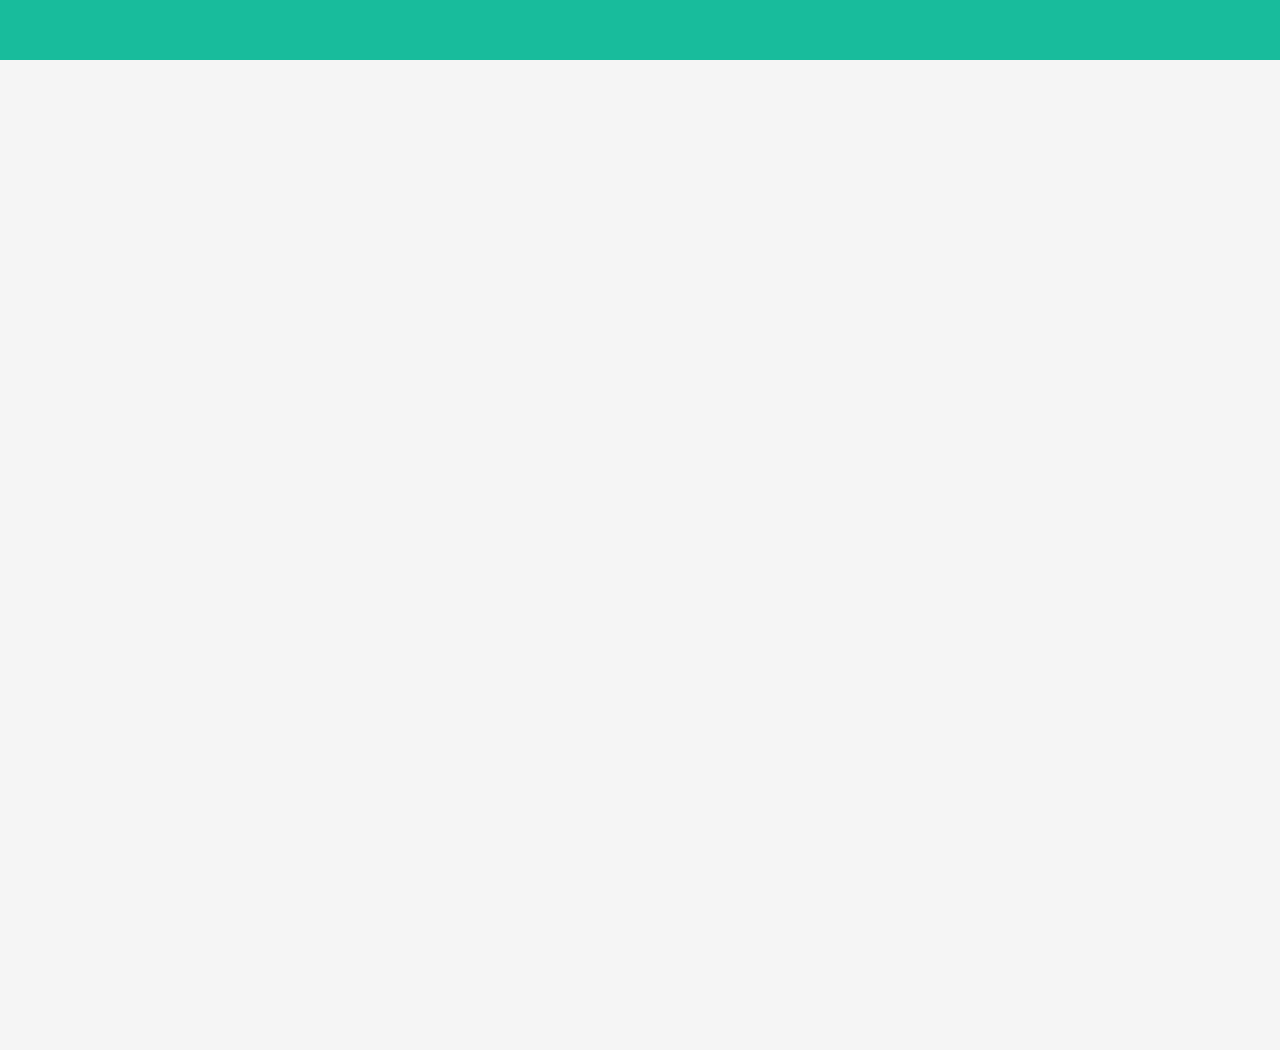
==== commit 157eafb5: "run" ====
--- a/docs/index.html
+++ b/docs/index.html
@@ -142,6 +142,7 @@
 </style>
 
 
+<link rel="stylesheet" href="style.css" type="text/css" />
 
 </head>
 
@@ -1868,11 +1869,6 @@
 <div class="knitr-options" data-fig-width="576" data-fig-height="460">
 
 </div>
-<style type="text/css">
-.fluid-column {
-  font-size: 5.9vw;
-}
-</style>
 <div class="knitr-options" data-fig-width="576" data-fig-height="460">
 
 </div>
@@ -1903,9 +1899,7 @@
 <div class="knitr-options" data-fig-width="576" data-fig-height="460">
 
 </div>
-<div class="knitr-options" data-fig-width="576" data-fig-height="460">
-
-</div>
+<p><img src="index_files/figure-html/unnamed-chunk-11-1.svg" width="576" /></p>
 <div id="home" class="section level1">
 <h1>Home</h1>
 <div id="column" class="section level2 tabset">
@@ -1992,14 +1986,14 @@
 <div class="knitr-options" data-fig-width="960" data-fig-height="768">
 
 </div>
-<p><img src="index_files/figure-html/unnamed-chunk-13-1.svg" width="960" /></p>
+<p><img src="index_files/figure-html/unnamed-chunk-12-1.svg" width="960" /></p>
 </div>
 <div id="final-chart-by-region" class="section level3">
 <h3>Final Chart By Region</h3>
 <div class="knitr-options" data-fig-width="960" data-fig-height="768">
 
 </div>
-<p><img src="index_files/figure-html/unnamed-chunk-14-1.svg" width="960" /></p>
+<p><img src="index_files/figure-html/unnamed-chunk-13-1.svg" width="960" /></p>
 </div>
 </div>
 <div id="column-2" class="section level2 tabset" data-width="300">
@@ -2009,14 +2003,14 @@
 <div class="knitr-options" data-fig-width="1440" data-fig-height="768">
 
 </div>
-<p><img src="index_files/figure-html/unnamed-chunk-15-1.svg" width="1440" /></p>
+<p><img src="index_files/figure-html/unnamed-chunk-14-1.svg" width="1440" /></p>
 </div>
 <div id="attempt-1" class="section level3">
 <h3>Attempt 1</h3>
 <div class="knitr-options" data-fig-width="1440" data-fig-height="768">
 
 </div>
-<p><img src="index_files/figure-html/unnamed-chunk-16-1.svg" width="1440" /></p>
+<p><img src="index_files/figure-html/unnamed-chunk-15-1.svg" width="1440" /></p>
 </div>
 </div>
 </div>
@@ -2039,14 +2033,14 @@
 <div class="knitr-options" data-fig-width="1440" data-fig-height="672">
 
 </div>
+<p><img src="index_files/figure-html/unnamed-chunk-16-1.svg" width="1440" /></p>
+</div>
+<div id="bar-plot" class="section level3">
+<h3>Bar Plot</h3>
+<div class="knitr-options" data-fig-width="1440" data-fig-height="3840">
+
+</div>
 <p><img src="index_files/figure-html/unnamed-chunk-17-1.svg" width="1440" /></p>
-</div>
-<div id="bar-chart" class="section level3">
-<h3>Bar chart</h3>
-<div class="knitr-options" data-fig-width="1440" data-fig-height="3840">
-
-</div>
-<p><img src="index_files/figure-html/unnamed-chunk-18-1.svg" width="1440" /></p>
 </div>
 </div>
 </div>
@@ -2079,14 +2073,14 @@
 <div class="knitr-options" data-fig-width="1440" data-fig-height="768">
 
 </div>
-<p><img src="index_files/figure-html/unnamed-chunk-19-1.svg" width="1440" /></p>
-</div>
-<div id="bar-plot" class="section level3">
+<p><img src="index_files/figure-html/unnamed-chunk-18-1.svg" width="1440" /></p>
+</div>
+<div id="bar-plot-1" class="section level3">
 <h3>Bar Plot</h3>
 <div class="knitr-options" data-fig-width="1440" data-fig-height="768">
 
 </div>
-<p><img src="index_files/figure-html/unnamed-chunk-20-1.svg" width="1440" /></p>
+<p><img src="index_files/figure-html/unnamed-chunk-19-1.svg" width="1440" /></p>
 </div>
 </div>
 </div>
@@ -2110,7 +2104,7 @@
 <div class="knitr-options" data-fig-width="1440" data-fig-height="768">
 
 </div>
-<p><img src="index_files/figure-html/unnamed-chunk-21-1.svg" width="1440" /></p>
+<p><img src="index_files/figure-html/unnamed-chunk-20-1.svg" width="1440" /></p>
 </div>
 <div id="original-plot" class="section level3">
 <h3>Original Plot</h3>
@@ -2147,19 +2141,13 @@
     vertical_layout: scroll
     source_code: embed
     theme: flatly
+    css: "style.css"
 ---
-
-```{css, echo=FALSE}
-.fluid-column {
-  font-size: 5.9vw;
-}
-```
-
 
 ```{r}
 #Setup
 
-knitr::opts_chunk$set(cache = FALSE, dev = "svg")
+knitr::opts_chunk$set(cache = TRUE, dev = "svg")
 #library(WHO)
 #y &lt;- get_data("LIFE_0000000031")
 #saveRDS(y, "data/WHO_survival_data.RDS")
@@ -2644,28 +2632,29 @@
   group_by(year) %&gt;%
   mutate(index = 1:n(),
          adjust = recode(year, "1950" = "100",
-                         "1960" = "200",
-                         "1970" = "300",
-                         "1980" = "400",
-                         "1990" = "500",
-                         "2018" = "600",
-                         "2050" = "700",
-                         "2075" = "800",
-                         "2100" = "900") %&gt;% as.numeric(),
+                         "1960" = "400",
+                         "1970" = "600",
+                         "1980" = "800",
+                         "1990" = "1000",
+                         "2018" = "1200",
+                         "2050" = "1400",
+                         "2075" = "1600",
+                         "2100" = "1800") %&gt;% as.numeric(),
+         adjust = adjust*20,
          val = abs(value + 35000),
-         val2 = abs(value + adjust*100),
+         val2 = abs(value + adjust),
          pos = which.min(val),
          pos2 = which.min(val2)) %&gt;%
-  slice(pos[1])
-
-bonus_plot &lt;- ggplot()+
+  slice(pos2[1])
+
+(bonus_plot &lt;- ggplot()+
   geom_hline(yintercept = seq(10, 90, 10), color = "lightgrey", lwd = 0.8)+
   geom_hline(yintercept = seq(5, 95, 10), color = "lightgrey", lwd = 0.2)+
   geom_vline(xintercept = seq(-60, 60, by = 20)*1000, color = "lightgrey")+
   geom_polygon(data = helper, aes(x = value, y = age, fill = as.numeric(as.character(year)), group = interaction(year, sex)), show.legend = FALSE)+
   geom_path(data = bonus_data3, aes(x = value, y = age, group = interaction(sex, year), linetype = variant), color = "black", lwd = .4)+
   geom_path(data = bonus_data2, aes(x = value, y = age, group = interaction(sex, year), linetype = variant), color = "lightgrey", lwd = .6, alpha = .1)+
-  geom_text(data = helper_text, aes(x = -35000, y = age, label = year), angle = 25, color = "black", position = position_nudge(y = +2), size = 3.5)+
+  geom_text(data = helper_text, aes(x = value, y = age, label = year), angle = 25, color = "black", position = position_nudge(y = +2), size = 3.5)+
   geom_text(aes(x = c(-15000, 15000), y = c(10, 10), label = c("Male", "Female")), size = 6)+
   geom_vline(xintercept = 0)+
   scale_x_continuous(position = "top", 
@@ -2685,7 +2674,7 @@
   theme(legend.position = "bottom",
         axis.ticks = element_blank(),
         axis.line = element_blank(), 
-        plot.subtitle = ggtext::element_markdown(size = 8))
+        plot.subtitle = ggtext::element_markdown(size = 8)))
 
 
 ```
@@ -2788,7 +2777,7 @@
 RQ2_plot
 ```
 
-### Bar chart
+### Bar Plot
 
 ```{r fig.height=40, fig.width=15}
 RQ2_barplot
--- a/docs/style.css
+++ b/docs/style.css
@@ -0,0 +1,3 @@
+.fluid-column {
+  font-size: 5.9vw;
+}
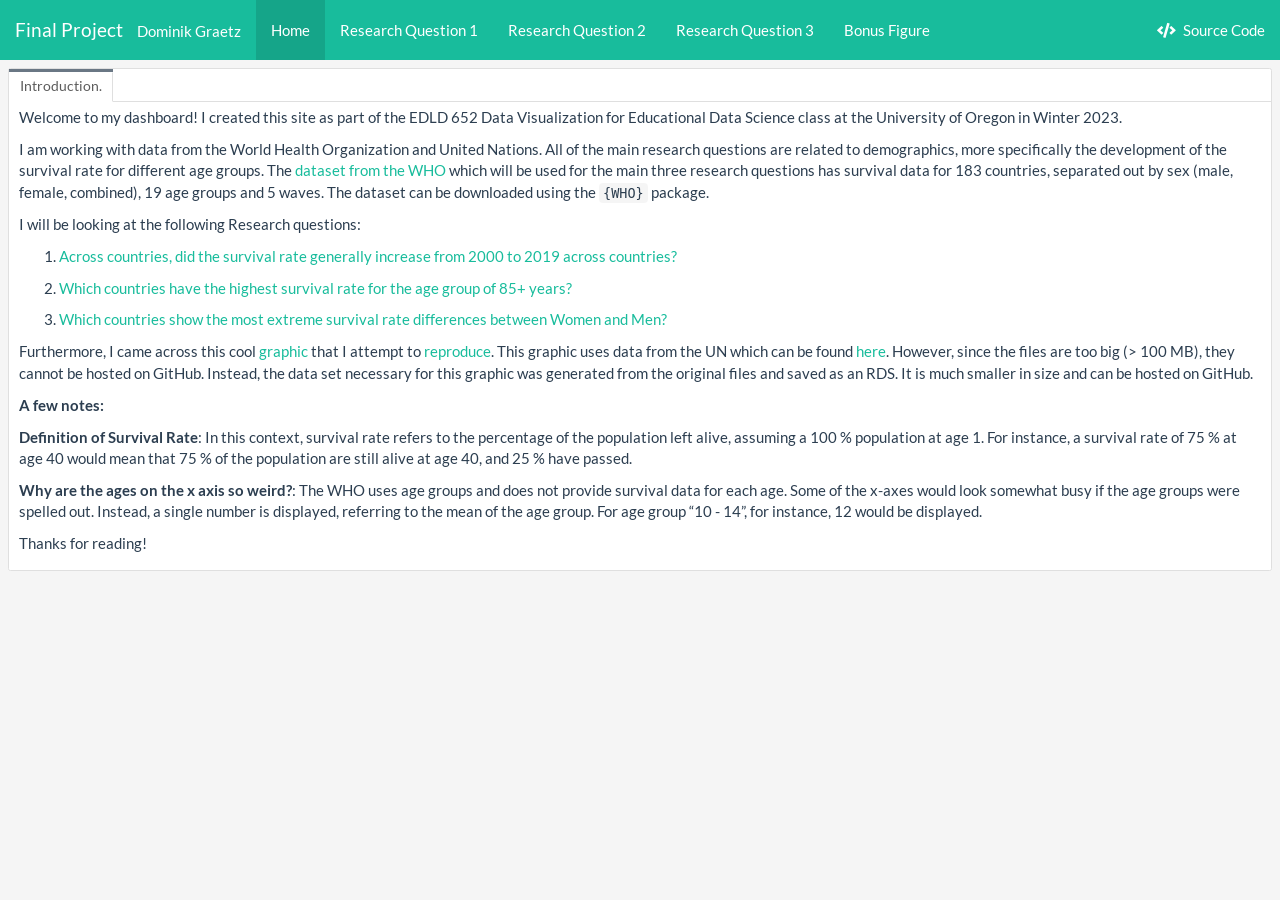
==== commit 473cc992: "run" ====
--- a/docs/index.html
+++ b/docs/index.html
@@ -1899,7 +1899,6 @@
 <div class="knitr-options" data-fig-width="576" data-fig-height="460">
 
 </div>
-<p><img src="index_files/figure-html/unnamed-chunk-11-1.svg" width="576" /></p>
 <div id="home" class="section level1">
 <h1>Home</h1>
 <div id="column" class="section level2 tabset">
@@ -2631,7 +2630,7 @@
   filter(sex == "male") %&gt;%
   group_by(year) %&gt;%
   mutate(index = 1:n(),
-         adjust = recode(year, "1950" = "100",
+         adjust = recode(year, "1950" = "600",
                          "1960" = "400",
                          "1970" = "600",
                          "1980" = "800",
@@ -2640,14 +2639,14 @@
                          "2050" = "1400",
                          "2075" = "1600",
                          "2100" = "1800") %&gt;% as.numeric(),
-         adjust = adjust*20,
+         adjust = (adjust + 1400)*15,
          val = abs(value + 35000),
          val2 = abs(value + adjust),
          pos = which.min(val),
          pos2 = which.min(val2)) %&gt;%
   slice(pos2[1])
 
-(bonus_plot &lt;- ggplot()+
+bonus_plot &lt;- ggplot()+
   geom_hline(yintercept = seq(10, 90, 10), color = "lightgrey", lwd = 0.8)+
   geom_hline(yintercept = seq(5, 95, 10), color = "lightgrey", lwd = 0.2)+
   geom_vline(xintercept = seq(-60, 60, by = 20)*1000, color = "lightgrey")+
@@ -2674,7 +2673,7 @@
   theme(legend.position = "bottom",
         axis.ticks = element_blank(),
         axis.line = element_blank(), 
-        plot.subtitle = ggtext::element_markdown(size = 8)))
+        plot.subtitle = ggtext::element_markdown(size = 8))
 
 
 ```
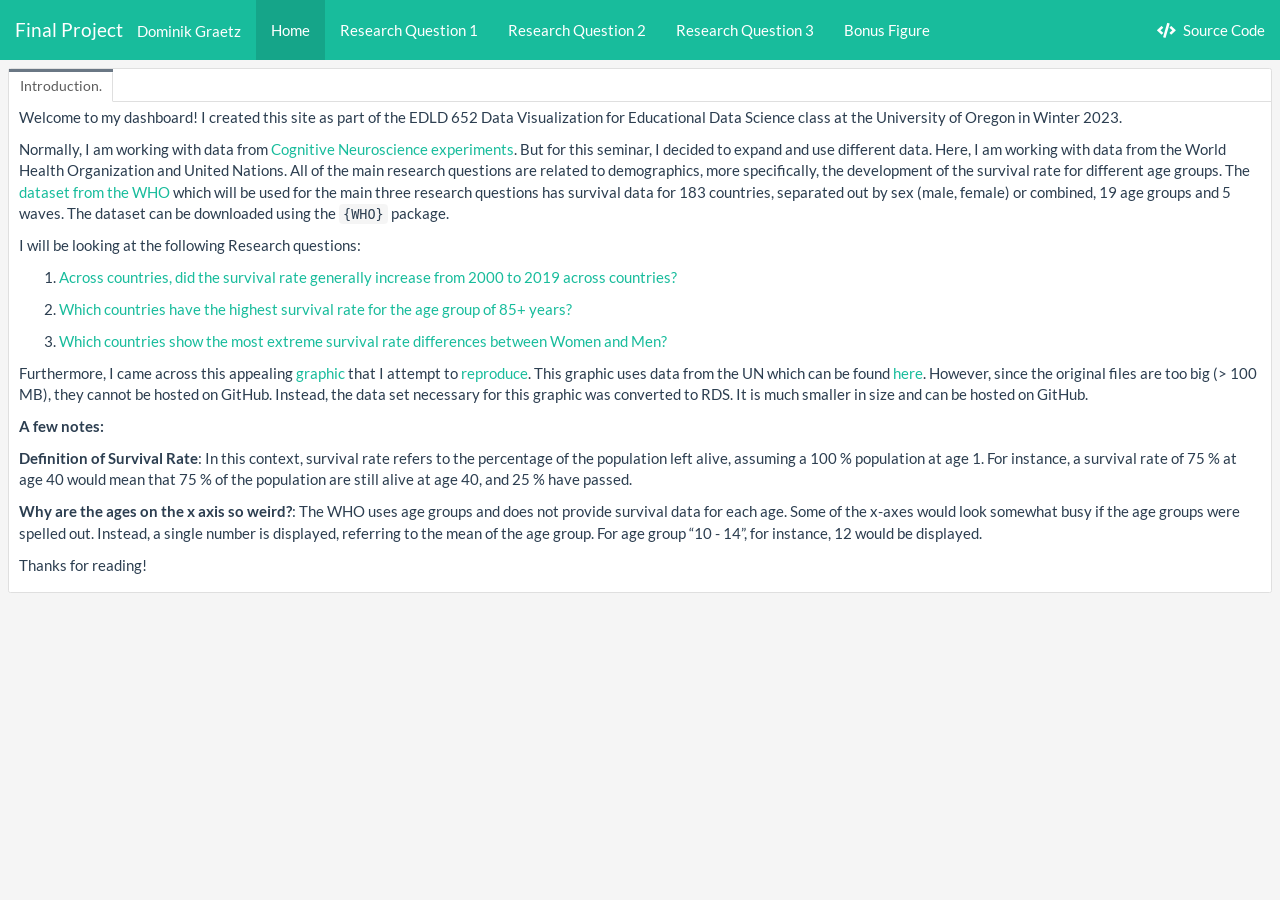
==== commit dd7deb10: "spelling" ====
--- a/docs/index.html
+++ b/docs/index.html
@@ -1908,15 +1908,18 @@
 <p>Welcome to my dashboard! I created this site as part of the EDLD 652
 Data Visualization for Educational Data Science class at the University
 of Oregon in Winter 2023.</p>
-<p>I am working with data from the World Health Organization and United
-Nations. All of the main research questions are related to demographics,
-more specifically the development of the survival rate for different age
-groups. The <a
+<p>Normally, I am working with data from <a
+href="https://www.researchgate.net/profile/Dominik-Graetz">Cognitive
+Neuroscience experiments</a>. But for this seminar, I decided to expand
+and use different data. Here, I am working with data from the World
+Health Organization and United Nations. All of the main research
+questions are related to demographics, more specifically, the
+development of the survival rate for different age groups. The <a
 href="https://www.who.int/data/gho/indicator-metadata-registry/imr-details/31">dataset
 from the WHO</a> which will be used for the main three research
 questions has survival data for 183 countries, separated out by sex
-(male, female, combined), 19 age groups and 5 waves. The dataset can be
-downloaded using the <code>{WHO}</code> package.</p>
+(male, female) or combined, 19 age groups and 5 waves. The dataset can
+be downloaded using the <code>{WHO}</code> package.</p>
 <p>I will be looking at the following Research questions:</p>
 <ol style="list-style-type: decimal">
 <li><p><a href="#research-question-1">Across countries, did the survival
@@ -1926,15 +1929,15 @@
 <li><p><a href="#research-question-3">Which countries show the most
 extreme survival rate differences between Women and Men?</a></p></li>
 </ol>
-<p>Furthermore, I came across this cool <a
+<p>Furthermore, I came across this appealing <a
 href="https://upload.wikimedia.org/wikipedia/commons/f/f6/Global_Population-Pyramid-1950-to-2100.jpg">graphic</a>
 that I attempt to <a href="#bonus-figure">reproduce</a>. This graphic
 uses data from the UN which can be found <a
 href="https://population.un.org/wpp/Download/Standard/Population/">here</a>.
-However, since the files are too big (&gt; 100 MB), they cannot be
-hosted on GitHub. Instead, the data set necessary for this graphic was
-generated from the original files and saved as an RDS. It is much
-smaller in size and can be hosted on GitHub.</p>
+However, since the original files are too big (&gt; 100 MB), they cannot
+be hosted on GitHub. Instead, the data set necessary for this graphic
+was converted to RDS. It is much smaller in size and can be hosted on
+GitHub.</p>
 <p><strong>A few notes:</strong></p>
 <p><strong>Definition of Survival Rate</strong>: In this context,
 survival rate refers to the percentage of the population left alive,
@@ -1955,7 +1958,7 @@
 <div id="section" class="section level2 sidebar">
 <h2 class="sidebar"></h2>
 <p><strong>Notes.</strong></p>
-<p>In this page, my goal is to display the general shape of the survival
+<p>On this page, my goal is to display the general shape of the survival
 rate curve (using the data for both sexes) and how this function
 develops over time (there were 5 time points for which this data was
 estimated - 2000, 2005, 2010, 2015, 2019). The first graph shows the
@@ -2022,8 +2025,8 @@
 who are still alive at an age of 85 or older, estimated for the year
 2019 in this map and bar chart. While the map gives a nice overview and
 makes it easy to detect regional patterns, the bar chart gives actual
-numbers, which makes comparisons between countries with similar
-countries a little easier.</p>
+numbers, which makes comparisons between countries with similar colors a
+little easier.</p>
 </div>
 <div id="column-3" class="section level2 tabset" data-width="900">
 <h2 class="tabset">Column</h2>
@@ -2052,18 +2055,17 @@
 difference in survival between men and women seems to vary dramatically
 between countries. The values displayed here result from subtracting the
 survival rate of men from the survival rate of women. The data refers to
-survival at age 85 + years for the year 2019. Thus, positive numbers
-indicate than women survive longer than men, however, negative numbers
-indicate the men have a higher chance of surviving until 85. You may
-notice that the color legend for the map goes down to a value of -19.62
-%. This is due to just a few countries, as can be seen in the bar graph,
-displaying the most extreme 20 most extreme countries. Countries in
-which women face violence more often and significant challenges and
-restrictions when it comes to their rights and freedoms show
-substantially lower survival rates for women. On the other hand, it
-seems as though women have a particularly high chance of survival in
-historically left-leaning countries or countries that have been members
-of the soviet union.</p>
+survival at age 85 + for the year 2019. Thus, positive numbers indicate
+than women survive longer than men. Negative numbers indicate that men
+have a higher chance of surviving until 85. You may notice that the
+color legend for the map goes down to a value of -19.62 %. This is due
+to just a few countries, as can be seen in the bar graph, displaying the
+most extreme 20 most extreme countries. Countries in which women face
+violence more often and significant challenges and restrictions when it
+comes to their rights and freedoms show substantially lower survival
+rates for women. On the other hand, it seems as though women have a
+particularly high chance of survival in historically left-leaning
+countries or countries that have been members of the soviet union.</p>
 </div>
 <div id="column-4" class="section level2 tabset">
 <h2 class="tabset">Column</h2>
@@ -2146,7 +2148,7 @@
 ```{r}
 #Setup
 
-knitr::opts_chunk$set(cache = TRUE, dev = "svg")
+knitr::opts_chunk$set(cache = FALSE, dev = "svg")
 #library(WHO)
 #y &lt;- get_data("LIFE_0000000031")
 #saveRDS(y, "data/WHO_survival_data.RDS")
@@ -2630,7 +2632,7 @@
   filter(sex == "male") %&gt;%
   group_by(year) %&gt;%
   mutate(index = 1:n(),
-         adjust = recode(year, "1950" = "600",
+         adjust = recode(year, "1950" = "200",
                          "1960" = "400",
                          "1970" = "600",
                          "1980" = "800",
@@ -2639,7 +2641,7 @@
                          "2050" = "1400",
                          "2075" = "1600",
                          "2100" = "1800") %&gt;% as.numeric(),
-         adjust = (adjust + 1400)*15,
+         adjust = (adjust + 1600)*15,
          val = abs(value + 35000),
          val2 = abs(value + adjust),
          pos = which.min(val),
@@ -2688,7 +2690,7 @@
 
 Welcome to my dashboard! I created this site as part of the EDLD 652 Data Visualization for Educational Data Science class at the University of Oregon in Winter 2023.
 
-I am working with data from the World Health Organization and United Nations. All of the main research questions are related to demographics, more specifically the development of the survival rate for different age groups. The [dataset from the WHO](https://www.who.int/data/gho/indicator-metadata-registry/imr-details/31) which will be used for the main three research questions has survival data for 183 countries, separated out by sex (male, female, combined), 19 age groups and 5 waves. The dataset can be downloaded using the `{WHO}` package.
+Normally, I am working with data from [Cognitive Neuroscience experiments](https://www.researchgate.net/profile/Dominik-Graetz). But for this seminar, I decided to expand and use different data. Here, I am working with data from the World Health Organization and United Nations. All of the main research questions are related to demographics, more specifically, the development of the survival rate for different age groups. The [dataset from the WHO](https://www.who.int/data/gho/indicator-metadata-registry/imr-details/31) which will be used for the main three research questions has survival data for 183 countries, separated out by sex (male, female) or combined, 19 age groups and 5 waves. The dataset can be downloaded using the `{WHO}` package.
 
 I will be looking at the following Research questions:
 
@@ -2698,7 +2700,7 @@
 
 3) [Which countries show the most extreme survival rate differences between Women and Men?](#research-question-3)
 
-Furthermore, I came across this cool [graphic](https://upload.wikimedia.org/wikipedia/commons/f/f6/Global_Population-Pyramid-1950-to-2100.jpg) that I attempt to [reproduce](#bonus-figure). This graphic uses data from the UN which can be found [here](https://population.un.org/wpp/Download/Standard/Population/). However, since the files are too big (&gt; 100 MB), they cannot be hosted on GitHub. Instead, the data set necessary for this graphic was generated from the original files and saved as an RDS. It is much smaller in size and can be hosted on GitHub.
+Furthermore, I came across this appealing [graphic](https://upload.wikimedia.org/wikipedia/commons/f/f6/Global_Population-Pyramid-1950-to-2100.jpg) that I attempt to [reproduce](#bonus-figure). This graphic uses data from the UN which can be found [here](https://population.un.org/wpp/Download/Standard/Population/). However, since the original files are too big (&gt; 100 MB), they cannot be hosted on GitHub. Instead, the data set necessary for this graphic was converted to RDS. It is much smaller in size and can be hosted on GitHub.
 
 **A few notes:**
 
@@ -2717,7 +2719,7 @@
 
 **Notes.**
 
-In this page, my goal is to display the general shape of the survival rate curve (using the data for both sexes) and how this function develops over time (there were 5 time points for which this data was estimated - 2000, 2005, 2010, 2015, 2019). The first graph shows the average curves across all 183 countries in the dataset. I also added 95 % confidence intervals to this figure. Overall, a consistent improvement of survival chances can be noticed. 
+On this page, my goal is to display the general shape of the survival rate curve (using the data for both sexes) and how this function develops over time (there were 5 time points for which this data was estimated - 2000, 2005, 2010, 2015, 2019). The first graph shows the average curves across all 183 countries in the dataset. I also added 95 % confidence intervals to this figure. Overall, a consistent improvement of survival chances can be noticed. 
 
 Given cultural and infrastructure-related differences, I also decided to display the curves for each "WHO region" separately. Interestingly, there seems to be some variation in the shape of the curve and the increase rate of this curve over time by country. For instance, it looks like in Africa and South-East Asia, the survival rate has improved more dramatically over the last 20 years, relative to the Americas, Eastern Mediterranean, Europe, and the Western Pacific region. Additionally, given the errorbars, one can infer the variability of these curves across the countries within the regions. For instance, the variability in Western Pacific region and the Eastern Mediterranean regions appears to be much higher than in other regions (however, it is important to realize that confidence intervals take into account both, variability, and sample size). On another note, while it is difficult to compare single age groups across regions in this plot, it is interesting to compare the end points of these curves.
 
@@ -2764,7 +2766,7 @@
 
 **Notes.**
 
-Using the data for both sexes, I color-coded the percentage of people who are still alive at an age of 85 or older, estimated for the year 2019 in this map and bar chart. While the map gives a nice overview and makes it easy to detect regional patterns, the bar chart gives actual numbers, which makes comparisons between countries with similar countries a little easier. 
+Using the data for both sexes, I color-coded the percentage of people who are still alive at an age of 85 or older, estimated for the year 2019 in this map and bar chart. While the map gives a nice overview and makes it easy to detect regional patterns, the bar chart gives actual numbers, which makes comparisons between countries with similar colors a little easier. 
 
 
 Column {.tabset data-width=900}
@@ -2792,7 +2794,7 @@
 
 **Notes.**
 
-It is commonly known that women survive longer than men. However, the difference in survival between men and women seems to vary dramatically between countries. The values displayed here result from subtracting the survival rate of men from the survival rate of women. The data refers to survival at age 85 + years for the year 2019. Thus, positive numbers indicate than women survive longer than men, however, negative numbers indicate the men have a higher chance of surviving until 85. You may notice that the color legend for the map goes down to a value of `r min(RQ3[!is.na(RQ3$age_diff), ]$age_diff) %&gt;% round(2)` %. This is due to just a few countries, as can be seen in the bar graph, displaying the most extreme 20 most extreme countries. Countries in which women face violence more often and significant challenges and restrictions when it comes to their rights and freedoms show substantially lower survival rates for women. On the other hand, it seems as though women have a particularly high chance of survival in historically left-leaning countries or countries that have been members of the soviet union.
+It is commonly known that women survive longer than men. However, the difference in survival between men and women seems to vary dramatically between countries. The values displayed here result from subtracting the survival rate of men from the survival rate of women. The data refers to survival at age 85 + for the year 2019. Thus, positive numbers indicate than women survive longer than men. Negative numbers indicate that men have a higher chance of surviving until 85. You may notice that the color legend for the map goes down to a value of `r min(RQ3[!is.na(RQ3$age_diff), ]$age_diff) %&gt;% round(2)` %. This is due to just a few countries, as can be seen in the bar graph, displaying the most extreme 20 most extreme countries. Countries in which women face violence more often and significant challenges and restrictions when it comes to their rights and freedoms show substantially lower survival rates for women. On the other hand, it seems as though women have a particularly high chance of survival in historically left-leaning countries or countries that have been members of the soviet union.
 
 
 Column{.tabset}
